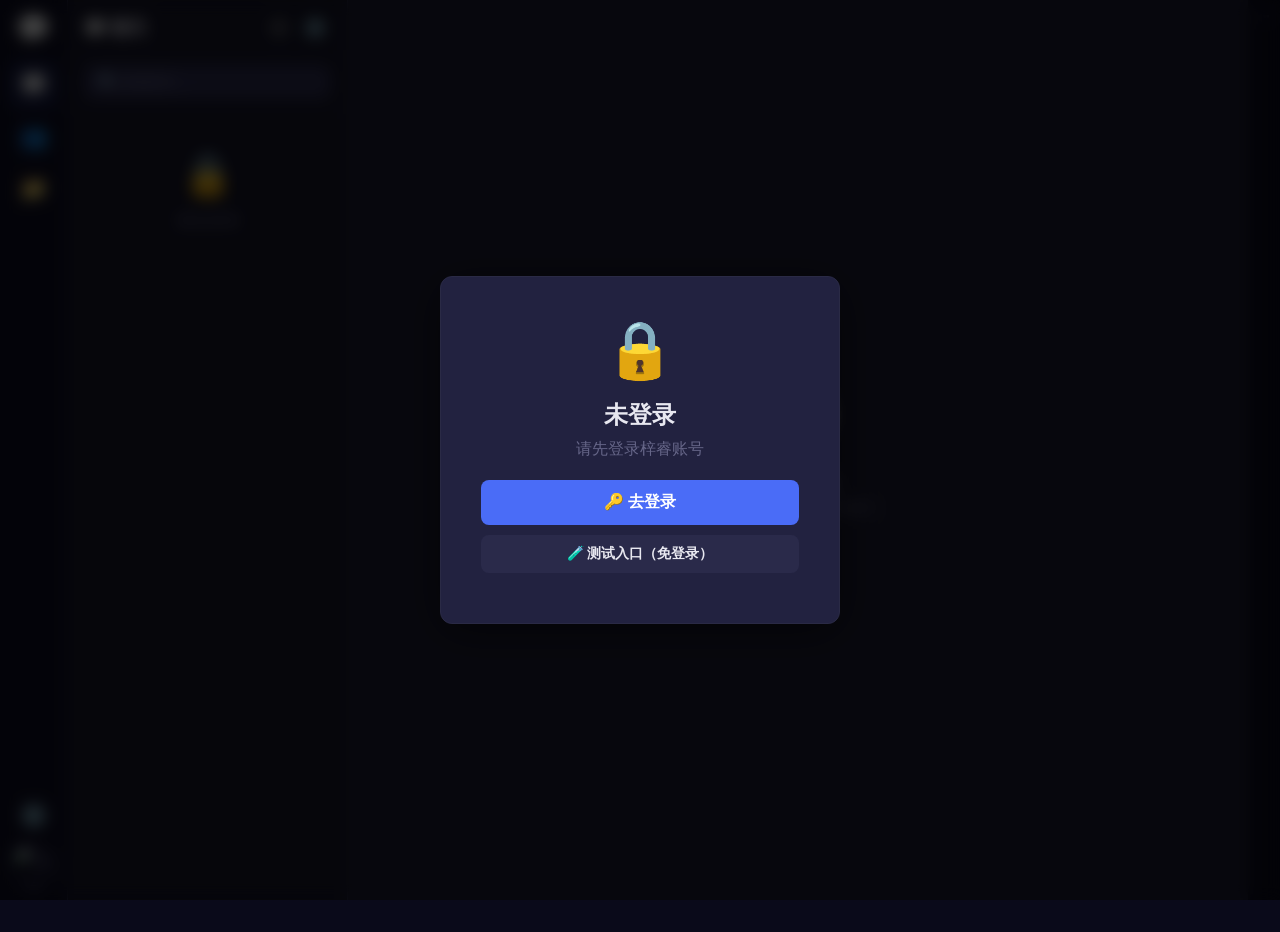
==== index.html @ e54d91cc "Add files via upload" ====
<!DOCTYPE html>
<html lang="zh-CN" id="htmlRoot">
<head>
    <meta charset="UTF-8" />
    <meta name="viewport" content="width=device-width, initial-scale=1.0, maximum-scale=1.0, user-scalable=no" />
    <title>梓睿聊天</title>
    <link rel="stylesheet" href="style.css" />
</head>
<body>

    <!-- ===== 未登录遮罩 ===== -->
    <div id="loginOverlay">
        <div class="login-box">
            <div class="login-icon">🔒</div>
            <h2>未登录</h2>
            <p>请先登录梓睿账号</p>
            <button class="btn-login" onclick="goToLogin()">🔑 去登录</button>
            <button class="btn-login test-btn" onclick="goToTest()">🧪 测试入口（免登录）</button>
        </div>
    </div>

    <!-- ===== Toast ===== -->
    <div class="toast" id="toast"></div>

    <!-- ===== 主应用 ===== -->
    <div class="app" id="app">

        <!-- ===== 功能栏（左侧） ===== -->
        <div class="funcbar" id="funcbar">
            <div class="logo" onclick="location.reload()" title="刷新">💬</div>

            <button class="func-item active" data-tab="chat" title="聊天" onclick="switchTab('chat')">
                💬
                <span class="badge" id="totalBadge" style="display:none;">0</span>
            </button>

            <button class="func-item" data-tab="friends" title="好友" onclick="switchTab('friends')">
                👥
            </button>

            <button class="func-item" data-tab="files" title="文件" onclick="switchTab('files')">
                📁
            </button>

            <div class="func-spacer"></div>

            <button class="func-item" data-tab="settings" title="设置" onclick="switchTab('settings')">
                ⚙️
            </button>

            <button class="func-item avatar" id="avatarBtn" title="个人中心">
                <img id="myAvatar" src="https://zirui6.github.io/touxiang.jpg" alt="头像" />
            </button>
        </div>

        <!-- ===== 侧边栏 ===== -->
        <div class="sidebar" id="sidebar">
            <!-- 聊天列表 -->
            <div id="sidebarChat">
                <div class="sidebar-header">
                    <div class="title">💬 聊天</div>
                    <div class="sidebar-actions">
                        <button class="sidebar-action-btn" onclick="openAddFriend()" title="添加好友">➕</button>
                        <button class="sidebar-action-btn" onclick="openSettings()" title="设置">⚙️</button>
                    </div>
                </div>
                <div class="sidebar-search">
                    <input type="text" id="searchInput" placeholder="🔍 搜索聊天..." />
                </div>
                <div class="chat-list" id="chatList">
                    <div class="loading-placeholder">加载中...</div>
                </div>
            </div>

            <!-- 好友列表 -->
            <div id="sidebarFriends" style="display:none;">
                <div class="sidebar-header">
                    <div class="title">👥 好友</div>
                    <button class="sidebar-action-btn" onclick="openAddFriend()">➕</button>
                </div>
                <div class="sidebar-search">
                    <input type="text" id="friendSearchInput" placeholder="🔍 搜索好友..." />
                </div>
                <div class="chat-list" id="friendList">
                    <div class="empty-state-sidebar">
                        <div class="empty-icon">👥</div>
                        <p>暂无好友</p>
                        <p class="empty-hint">点击 ➕ 添加好友</p>
                    </div>
                </div>
            </div>

            <!-- 设置 -->
            <div id="sidebarSettings" style="display:none;">
                <div class="sidebar-header">
                    <div class="title">⚙️ 设置</div>
                    <button class="sidebar-action-btn" onclick="switchTab('chat')">✕</button>
                </div>
                <div class="settings-content">
                    <div class="settings-group-title">通用</div>
                    
                    <div class="settings-item" onclick="openTest()">
                        <span class="settings-icon">🧪</span>
                        <div class="settings-info">
                            <div class="settings-name">测试入口</div>
                            <div class="settings-desc">免登录测试聊天</div>
                        </div>
                        <span class="settings-arrow">→</span>
                    </div>
                    
                    <div class="settings-item" onclick="openAddFriend()">
                        <span class="settings-icon">➕</span>
                        <div class="settings-info">
                            <div class="settings-name">添加好友</div>
                            <div class="settings-desc">搜索用户ID或用户名</div>
                        </div>
                        <span class="settings-arrow">→</span>
                    </div>

                    <div class="settings-group-title">外观</div>

                    <div class="settings-item" onclick="toggleTheme()">
                        <span class="settings-icon">🌓</span>
                        <div class="settings-info">
                            <div class="settings-name">切换主题</div>
                            <div class="settings-desc" id="themeStatus">深色模式</div>
                        </div>
                        <span class="settings-arrow">→</span>
                    </div>

                    <div class="settings-item" onclick="toggleUIMode()">
                        <span class="settings-icon">📱</span>
                        <div class="settings-info">
                            <div class="settings-name">UI模式</div>
                            <div class="settings-desc" id="uiModeStatus">自动</div>
                        </div>
                        <span class="settings-arrow">→</span>
                    </div>

                    <div class="settings-group-title">数据</div>

                    <div class="settings-item" onclick="clearAllData()">
                        <span class="settings-icon">🗑️</span>
                        <div class="settings-info">
                            <div class="settings-name">清除缓存</div>
                            <div class="settings-desc">清除本地消息缓存</div>
                        </div>
                        <span class="settings-arrow">→</span>
                    </div>

                    <div class="settings-item" onclick="logout()" style="border-bottom:none;">
                        <span class="settings-icon">🚪</span>
                        <div class="settings-info">
                            <div class="settings-name" style="color:#ef4444;">退出登录</div>
                            <div class="settings-desc">退出当前账号</div>
                        </div>
                        <span class="settings-arrow">→</span>
                    </div>

                    <div class="settings-footer">
                        <span>版本 2.0</span>
                        <span id="deviceInfo">🖥️ 桌面端</span>
                    </div>
                </div>
            </div>
        </div>

        <!-- ===== 聊天窗口 ===== -->
        <div class="chat-window" id="chatWindow">
            <!-- 空状态 -->
            <div class="empty-state" id="emptyState">
                <div class="empty-icon">💬</div>
                <h3>选择聊天</h3>
                <p>从左侧选择好友开始聊天</p>
            </div>

            <!-- 聊天头部 -->
            <div class="chat-header" id="chatHeader" style="display:none;">
                        <div class="name" id="chatName">用户</div>
                        <div class="status" id="chatStatus">在线</div>
                    </div>
                </div>
                <div class="chat-header-right">
                    <button class="btn-icon" onclick="showToast('更多功能开发中', 'info')">⋯</button>
                </div>
            </div>

            <!-- 消息列表 -->
            <div class="message-list" id="messageList"></div>

            <!-- 输入区 -->
            <div class="chat-input" id="chatInput" style="display:none;">
                <div class="tools">
                    <button class="tool-btn" onclick="showToast('😊 表情功能开发中', 'info')">😊</button>
                    <button class="tool-btn" id="fileBtn" onclick="document.getElementById('fileInput').click()">📎</button>
                    <button class="tool-btn" id="imageBtn" onclick="document.getElementById('imageInput').click()">🖼️</button>
                    <input type="file" id="fileInput" accept="*/*" style="display:none;" />
                    <input type="file" id="imageInput" accept="image/*" style="display:none;" />
                </div>
                <div class="input-row">
                    <textarea id="messageInput" rows="1" placeholder="输入消息..." maxlength="10000"></textarea>
                    <button class="btn-send" id="sendBtn">发送</button>
                </div>
            </div>
        </div>
    </div>

    <!-- ===== 添加好友弹窗 ===== -->
    <div class="modal-overlay" id="addFriendModal">
        <div class="modal">
            <div class="modal-header">
                <h3>➕ 添加好友</h3>
                <button class="modal-close" onclick="closeAddFriend()">✕</button>
            </div>
            <div class="modal-body">
                <div class="form-group">
                    <label>用户ID 或 用户名</label>
                    <input type="text" id="addFriendInput" placeholder="请输入用户ID或用户名" />
                </div>
                <div class="form-group">
                    <label>验证消息（选填）</label>
                    <input type="text" id="addFriendMsg" placeholder="你好，加个好友吧！" />
                </div>
                <button class="btn-primary" id="addFriendSubmit">🔍 搜索并添加</button>
                <div id="searchResults" style="margin-top:12px;"></div>
            </div>
        </div>
    </div>

    <!-- ===== 二维码弹窗 ===== -->
    <div class="modal-overlay" id="qrModal">
        <div class="modal">
            <div class="modal-header">
                <h3>📱 我的二维码</h3>
                <button class="modal-close" onclick="closeQR()">✕</button>
            </div>
            <div class="modal-body" style="text-align:center;">
                <div id="qrcode" style="display:flex;justify-content:center;padding:10px 0;">
                    <div style="width:180px;height:180px;background:#222240;border-radius:8px;display:flex;align-items:center;justify-content:center;color:#666688;">二维码加载中...</div>
                </div>
                <p style="margin-top:12px;font-size:13px;color:#8a8aaa;">
                    用户ID: <strong id="qrUserId">加载中...</strong>
                </p>
                <button class="btn-primary" id="copyIdBtn" style="margin-top:8px;">📋 复制ID</button>
            </div>
        </div>
    </div>

    <script src="script.js"></script>
</body>
</html>
---- style.css ----
/* ============================================================
   梓睿聊天 · 完整样式
   ============================================================ */

/* ============================================================
   1. CSS 变量
   ============================================================ */
:root {
    --bg-body: #0a0a1a;
    --bg-sidebar: #141425;
    --bg-funcbar: #0d0d20;
    --bg-chat: #1a1a2e;
    --bg-card: #222240;
    --bg-hover: #2a2a4a;
    --bg-input: #2a2a4a;
    --bg-bubble-sent: #4a6cf7;
    --bg-bubble-received: #2a2a4a;
    --text-primary: #e8e8f0;
    --text-secondary: #a0a0c0;
    --text-muted: #666688;
    --border-color: #2a2a45;
    --accent: #4a6cf7;
    --accent-light: rgba(74, 108, 247, 0.15);
    --success: #22c55e;
    --danger: #ef4444;
    --warning: #f59e0b;
    --radius: 12px;
    --radius-sm: 8px;
    --shadow: 0 4px 24px rgba(0, 0, 0, 0.3);
    --shadow-lg: 0 8px 48px rgba(0, 0, 0, 0.5);
    --transition: 0.3s ease;
    --font: -apple-system, "PingFang SC", "Microsoft YaHei", "Helvetica Neue", Arial, sans-serif;
    --funcbar-width: 68px;
    --sidebar-width: 280px;
    --header-height: 56px;
    --input-height: 56px;
}

/* ============================================================
   2. 浅色主题
   ============================================================ */
[data-theme="light"] {
    --bg-body: #e8ecf1;
    --bg-sidebar: #ffffff;
    --bg-funcbar: #f0f2f5;
    --bg-chat: #f5f6fa;
    --bg-card: #ffffff;
    --bg-hover: #f0f2f5;
    --bg-input: #f0f2f5;
    --bg-bubble-sent: #4a6cf7;
    --bg-bubble-received: #ffffff;
    --text-primary: #1a1a2e;
    --text-secondary: #4a4a6a;
    --text-muted: #8a8aaa;
    --border-color: #e0e0e8;
    --shadow: 0 4px 24px rgba(0, 0, 0, 0.06);
    --shadow-lg: 0 8px 48px rgba(0, 0, 0, 0.1);
}

/* ============================================================
   3. 基础样式
   ============================================================ */
* {
    margin: 0;
    padding: 0;
    box-sizing: border-box;
}

html, body {
    height: 100%;
    overflow: hidden;
}

body {
    font-family: var(--font);
    background: var(--bg-body);
    color: var(--text-primary);
    transition: background var(--transition), color var(--transition);
    user-select: none;
    -webkit-user-select: none;
    -webkit-touch-callout: none;
}

/* ============================================================
   4. 应用布局
   ============================================================ */
.app {
    display: flex;
    height: 100vh;
    width: 100vw;
    background: var(--bg-body);
    transition: background var(--transition);
    overflow: hidden;
}

/* ============================================================
   5. 功能栏
   ============================================================ */
.funcbar {
    width: var(--funcbar-width);
    min-width: var(--funcbar-width);
    background: var(--bg-funcbar);
    border-right: 1px solid var(--border-color);
    display: flex;
    flex-direction: column;
    align-items: center;
    padding: 12px 0;
    gap: 4px;
    transition: background var(--transition), border-color var(--transition);
    z-index: 10;
}

.funcbar .logo {
    font-size: 28px;
    margin-bottom: 12px;
    cursor: pointer;
    transition: transform var(--transition);
    background: none;
    border: none;
}

.funcbar .logo:hover {
    transform: scale(1.1);
}

.funcbar .func-item {
    width: 48px;
    height: 48px;
    display: flex;
    align-items: center;
    justify-content: center;
    border-radius: var(--radius);
    cursor: pointer;
    transition: all var(--transition);
    color: var(--text-muted);
    font-size: 22px;
    position: relative;
    border: none;
    background: none;
}

.funcbar .func-item:hover {
    background: var(--bg-hover);
    color: var(--text-primary);
}

.funcbar .func-item.active {
    background: var(--accent-light);
    color: var(--accent);
}

.funcbar .func-item .badge {
    position: absolute;
    top: 2px;
    right: 2px;
    background: var(--danger);
    color: #fff;
    font-size: 10px;
    font-weight: 700;
    padding: 1px 6px;
    border-radius: 10px;
    min-width: 18px;
    text-align: center;
}

.funcbar .func-spacer {
    flex: 1;
}

.funcbar .func-item.avatar {
    width: 44px;
    height: 44px;
    padding: 0;
    border-radius: 50%;
    overflow: hidden;
    border: 2px solid var(--border-color);
}

.funcbar .func-item.avatar img {
    width: 100%;
    height: 100%;
    object-fit: cover;
}

.funcbar .func-item.avatar:hover {
    border-color: var(--accent);
}

/* ============================================================
   6. 侧边栏
   ============================================================ */
.sidebar {
    width: var(--sidebar-width);
    min-width: var(--sidebar-width);
    background: var(--bg-sidebar);
    border-right: 1px solid var(--border-color);
    display: flex;
    flex-direction: column;
    height: 100vh;
    transition: background var(--transition), border-color var(--transition), transform 0.3s ease;
    overflow: hidden;
    position: relative;
    z-index: 5;
}

.sidebar-header {
    display: flex;
    justify-content: space-between;
    align-items: center;
    padding: 12px 16px;
    border-bottom: 1px solid var(--border-color);
    min-height: var(--header-height);
    flex-shrink: 0;
}

.sidebar-header .title {
    font-size: 18px;
    font-weight: 700;
    color: var(--text-primary);
}

.sidebar-actions {
    display: flex;
    gap: 4px;
}

.sidebar-action-btn {
    width: 32px;
    height: 32px;
    border: none;
    background: transparent;
    color: var(--text-muted);
    font-size: 18px;
    border-radius: 6px;
    cursor: pointer;
    transition: all 0.3s;
    display: flex;
    align-items: center;
    justify-content: center;
}

.sidebar-action-btn:hover {
    background: var(--bg-hover);
    color: var(--text-primary);
}

.sidebar-search {
    display: flex;
    align-items: center;
    gap: 8px;
    padding: 8px 16px;
    border-bottom: 1px solid var(--border-color);
    flex-shrink: 0;
}

.sidebar-search input {
    flex: 1;
    padding: 8px 14px;
    background: var(--bg-input);
    border: 1px solid var(--border-color);
    border-radius: var(--radius-sm);
    color: var(--text-primary);
    font-size: 14px;
    outline: none;
    transition: all var(--transition);
}

.sidebar-search input:focus {
    border-color: var(--accent);
    box-shadow: 0 0 0 3px var(--accent-light);
}

.sidebar-search input::placeholder {
    color: var(--text-muted);
}

/* ============================================================
   7. 聊天列表
   ============================================================ */
.chat-list {
    flex: 1;
    overflow-y: auto;
    padding: 4px 0;
}

.loading-placeholder {
    text-align: center;
    padding: 40px 0;
    color: var(--text-muted);
}

.chat-item {
    display: flex;
    align-items: center;
    gap: 12px;
    padding: 10px 16px;
    cursor: pointer;
    transition: all var(--transition);
    border-left: 3px solid transparent;
}

.chat-item:hover {
    background: var(--bg-hover);
}

.chat-item.active {
    background: var(--accent-light);
    border-left-color: var(--accent);
}

/* 头像 - 统一圆形 */
.chat-item .avatar {
    width: 40px;
    height: 40px;
    border-radius: 50%;
    object-fit: cover;
    flex-shrink: 0;
    background: var(--bg-input);
}

.chat-item .avatar.default {
    display: none;
    align-items: center;
    justify-content: center;
    font-size: 18px;
    color: var(--text-muted);
    background: var(--bg-input);
    border-radius: 50%;
    width: 40px;
    height: 40px;
}

.chat-item .info {
    flex: 1;
    min-width: 0;
}

.chat-item .info .name {
    font-size: 14px;
    font-weight: 500;
    color: var(--text-primary);
}

.chat-item .info .last-msg {
    font-size: 12px;
    color: var(--text-muted);
    white-space: nowrap;
    overflow: hidden;
    text-overflow: ellipsis;
}

.chat-item .meta {
    display: flex;
    flex-direction: column;
    align-items: flex-end;
    gap: 4px;
    flex-shrink: 0;
}

.chat-item .meta .time {
    font-size: 11px;
    color: var(--text-muted);
}

.chat-item .meta .unread {
    font-size: 11px;
    font-weight: 700;
    background: var(--accent);
    color: #fff;
    padding: 1px 8px;
    border-radius: 10px;
    min-width: 18px;
    text-align: center;
}

/* ============================================================
   8. 聊天窗口
   ============================================================ */
.chat-window {
    flex: 1;
    display: flex;
    flex-direction: column;
    background: var(--bg-chat);
    height: 100vh;
    overflow: hidden;
    transition: background var(--transition);
}

/* ============================================================
   9. 空状态
   ============================================================ */
.empty-state {
    flex: 1;
    display: flex;
    flex-direction: column;
    align-items: center;
    justify-content: center;
    color: var(--text-muted);
}

.empty-state .empty-icon {
    font-size: 64px;
    margin-bottom: 16px;
}

.empty-state h3 {
    font-size: 20px;
    color: var(--text-secondary);
}

.empty-state p {
    font-size: 14px;
}

/* ============================================================
   10. 聊天头部
   ============================================================ */
.chat-header {
    display: flex;
    justify-content: space-between;
    align-items: center;
    padding: 10px 20px;
    border-bottom: 1px solid var(--border-color);
    background: var(--bg-card);
    min-height: var(--header-height);
    flex-shrink: 0;
    transition: background var(--transition), border-color var(--transition);
}

.chat-header-left {
    display: flex;
    align-items: center;
    gap: 12px;
}

.btn-back {
    display: none;
    font-size: 28px;
    background: none;
    border: none;
    color: var(--text-primary);
    cursor: pointer;
    padding: 0 4px;
    line-height: 1;
}

/* 聊天头部头像 - 圆形 */
.chat-header .user {
    display: flex;
    align-items: center;
    gap: 12px;
}

.chat-header .user img {
    width: 36px;
    height: 36px;
    border-radius: 50%;
    object-fit: cover;
}

.chat-header .user .name {
    font-size: 15px;
    font-weight: 600;
    color: var(--text-primary);
}

.chat-header .user .status {
    font-size: 12px;
    color: var(--success);
}

.chat-header-right {
    display: flex;
    gap: 4px;
}

.btn-icon {
    width: 32px;
    height: 32px;
    border: none;
    background: transparent;
    color: var(--text-muted);
    font-size: 18px;
    border-radius: 50%;
    cursor: pointer;
    transition: all 0.3s;
    display: flex;
    align-items: center;
    justify-content: center;
}

.btn-icon:hover {
    background: var(--bg-hover);
    color: var(--text-primary);
}

/* ============================================================
   11. 消息列表
   ============================================================ */
.message-list {
    flex: 1;
    overflow-y: auto;
    padding: 16px 20px;
    display: flex;
    flex-direction: column;
    gap: 4px;
}

/* 消息 - 头像圆形 */
.message {
    display: flex;
    gap: 10px;
    max-width: 80%;
    animation: msgIn 0.3s ease;
}

@keyframes msgIn {
    from { opacity: 0; transform: translateY(10px); }
    to { opacity: 1; transform: translateY(0); }
}

.message.sent {
    align-self: flex-end;
    flex-direction: row-reverse;
}

.message.received {
    align-self: flex-start;
}

/* 消息头像 - 圆形 */
.message .msg-avatar {
    width: 32px;
    height: 32px;
    border-radius: 50%;
    object-fit: cover;
    flex-shrink: 0;
    margin-top: 4px;
}

.message .msg-bubble {
    padding: 10px 14px;
    border-radius: var(--radius);
    max-width: 100%;
    word-wrap: break-word;
    line-height: 1.6;
    font-size: 14px;
}

.message.sent .msg-bubble {
    background: var(--bg-bubble-sent);
    color: #fff;
    border-bottom-right-radius: 4px;
}

.message.received .msg-bubble {
    background: var(--bg-bubble-received);
    color: var(--text-primary);
    border-bottom-left-radius: 4px;
    box-shadow: var(--shadow);
}

.message .msg-time {
    font-size: 11px;
    color: var(--text-muted);
    margin-top: 2px;
    padding: 0 4px;
}

.message.sent .msg-time {
    text-align: right;
}

/* ============================================================
   12. 系统公告文章样式
   ============================================================ */
.article-message {
    max-width: 85% !important;
    width: 100%;
}

.system-avatar {
    width: 36px;
    height: 36px;
    border-radius: 50%;
    background: #4a6cf7;
    color: #fff;
    display: flex;
    align-items: center;
    justify-content: center;
    font-size: 16px;
    flex-shrink: 0;
}

.article-bubble {
    background: var(--bg-card) !important;
    border: 1px solid var(--border-color);
    border-radius: var(--radius) !important;
    padding: 16px !important;
    max-width: 420px;
    min-width: 200px;
    box-shadow: var(--shadow) !important;
}

.article-publisher {
    font-size: 12px;
    color: var(--text-muted);
    margin-bottom: 6px;
    font-weight: 500;
}

.article-publisher::before {
    content: '📢 ';
}

.article-title {
    font-size: 17px;
    font-weight: 700;
    color: var(--text-primary);
    line-height: 1.5;
    margin-bottom: 6px;
}

.article-subtitle {
    font-size: 14px;
    color: var(--text-secondary);
    line-height: 1.6;
    margin-bottom: 10px;
}

.article-image {
    border-radius: 8px;
    overflow: hidden;
    margin: 8px 0 10px;
    cursor: pointer;
    background: var(--bg-input);
}

.article-image img {
    width: 100%;
    height: auto;
    max-height: 300px;
    object-fit: cover;
    display: block;
}

.article-time {
    font-size: 12px;
    color: var(--text-muted);
    margin-top: 4px;
}

[data-theme="dark"] .article-bubble {
    background: #1a1a2e !important;
    border-color: #2a2a45;
}

[data-theme="light"] .article-bubble {
    background: #ffffff !important;
    border-color: #e0e0e8;
}

/* ============================================================
   13. 输入区
   ============================================================ */
.chat-input {
    border-top: 1px solid var(--border-color);
    background: var(--bg-card);
    padding: 8px 16px;
    flex-shrink: 0;
    transition: background var(--transition), border-color var(--transition);
}

.chat-input .tools {
    display: flex;
    gap: 4px;
    margin-bottom: 6px;
}

.tool-btn {
    width: 32px;
    height: 32px;
    border: none;
    background: transparent;
    color: var(--text-muted);
    font-size: 18px;
    border-radius: 50%;
    cursor: pointer;
    transition: all 0.3s;
    display: flex;
    align-items: center;
    justify-content: center;
}

.tool-btn:hover {
    background: var(--bg-hover);
    color: var(--text-primary);
}

.chat-input .input-row {
    display: flex;
    gap: 10px;
    align-items: flex-end;
}

.chat-input .input-row textarea {
    flex: 1;
    padding: 10px 14px;
    background: var(--bg-input);
    border: 1px solid var(--border-color);
    border-radius: var(--radius-sm);
    color: var(--text-primary);
    font-size: 14px;
    font-family: var(--font);
    resize: none;
    outline: none;
    max-height: 120px;
    min-height: 42px;
    transition: all var(--transition);
    line-height: 1.5;
}

.chat-input .input-row textarea:focus {
    border-color: var(--accent);
    box-shadow: 0 0 0 3px var(--accent-light);
}

.chat-input .input-row textarea::placeholder {
    color: var(--text-muted);
}

.chat-input .input-row .btn-send {
    padding: 8px 24px;
    background: var(--accent);
    color: #fff;
    border: none;
    border-radius: var(--radius-sm);
    font-size: 14px;
    font-weight: 600;
    cursor: pointer;
    transition: all var(--transition);
    height: 42px;
    white-space: nowrap;
}

.chat-input .input-row .btn-send:hover {
    opacity: 0.85;
}

.chat-input .input-row .btn-send:disabled {
    opacity: 0.5;
    cursor: not-allowed;
}

/* ============================================================
   14. 未登录遮罩
   ============================================================ */
#loginOverlay {
    display: none;
    position: fixed;
    inset: 0;
    background: rgba(0, 0, 0, 0.7);
    backdrop-filter: blur(8px);
    z-index: 9999;
    align-items: center;
    justify-content: center;
}

#loginOverlay.show {
    display: flex;
}

.login-box {
    background: var(--bg-card);
    border-radius: var(--radius);
    padding: 40px;
    max-width: 400px;
    width: 90%;
    text-align: center;
    border: 1px solid var(--border-color);
    box-shadow: var(--shadow-lg);
}

.login-icon {
    font-size: 56px;
    margin-bottom: 16px;
}

.login-box h2 {
    font-size: 24px;
    color: var(--text-primary);
    margin-bottom: 8px;
}

.login-box p {
    color: var(--text-muted);
    margin-bottom: 20px;
}

.btn-login {
    padding: 12px 36px;
    background: var(--accent);
    color: #fff;
    border: none;
    border-radius: 8px;
    font-size: 16px;
    font-weight: 600;
    cursor: pointer;
    transition: all var(--transition);
    width: 100%;
    margin-bottom: 10px;
}

.btn-login:hover {
    opacity: 0.85;
    transform: scale(1.02);
}

.btn-login.test-btn {
    background: var(--bg-hover);
    color: var(--text-primary);
    font-size: 14px;
    padding: 10px 24px;
}

.btn-login.test-btn:hover {
    background: var(--border-color);
}

/* ============================================================
   15. 弹窗
   ============================================================ */
.modal-overlay {
    display: none;
    position: fixed;
    inset: 0;
    background: rgba(0, 0, 0, 0.5);
    backdrop-filter: blur(4px);
    z-index: 1000;
    align-items: center;
    justify-content: center;
}

.modal-overlay.show {
    display: flex;
}

.modal {
    background: var(--bg-card);
    border-radius: var(--radius);
    padding: 24px 28px;
    max-width: 420px;
    width: 90%;
    max-height: 90vh;
    overflow-y: auto;
    border: 1px solid var(--border-color);
    box-shadow: var(--shadow-lg);
    animation: modalIn 0.3s ease;
}

@keyframes modalIn {
    from { opacity: 0; transform: scale(0.95) translateY(20px); }
    to { opacity: 1; transform: scale(1) translateY(0); }
}

.modal-header {
    display: flex;
    justify-content: space-between;
    align-items: center;
    margin-bottom: 16px;
}

.modal-header h3 {
    font-size: 18px;
    color: var(--text-primary);
}

.modal-close {
    background: none;
    border: none;
    color: var(--text-muted);
    font-size: 20px;
    cursor: pointer;
    transition: all var(--transition);
}

.modal-close:hover {
    color: var(--text-primary);
    transform: rotate(90deg);
}

.modal-body .form-group {
    margin-bottom: 12px;
}

.modal-body .form-group label {
    display: block;
    font-size: 13px;
    font-weight: 500;
    color: var(--text-secondary);
    margin-bottom: 4px;
}

.modal-body .form-group input {
    width: 100%;
    padding: 10px 14px;
    background: var(--bg-input);
    border: 1px solid var(--border-color);
    border-radius: var(--radius-sm);
    color: var(--text-primary);
    font-size: 14px;
    outline: none;
    transition: all var(--transition);
}

.modal-body .form-group input:focus {
    border-color: var(--accent);
    box-shadow: 0 0 0 3px var(--accent-light);
}

.modal-body .btn-primary {
    width: 100%;
    padding: 10px;
    background: var(--accent);
    color: #fff;
    border: none;
    border-radius: var(--radius-sm);
    font-size: 14px;
    font-weight: 600;
    cursor: pointer;
    transition: all var(--transition);
}

.modal-body .btn-primary:hover {
    opacity: 0.85;
}

/* ============================================================
   16. Toast
   ============================================================ */
.toast {
    position: fixed;
    bottom: 80px;
    left: 50%;
    transform: translateX(-50%) translateY(100px);
    background: var(--bg-card);
    color: var(--text-primary);
    padding: 10px 24px;
    border-radius: 8px;
    border: 1px solid var(--border-color);
    box-shadow: var(--shadow-lg);
    font-size: 14px;
    z-index: 9999;
    max-width: 90%;
    text-align: center;
    opacity: 0;
    transition: all 0.4s ease;
}

.toast.show {
    opacity: 1;
    transform: translateX(-50%) translateY(0);
}

.toast.success {
    border-left: 4px solid var(--success);
}

.toast.error {
    border-left: 4px solid var(--danger);
}

/* ============================================================
   17. 设置页面
   ============================================================ */
#sidebarChat, #sidebarFriends, #sidebarSettings {
    display: flex;
    flex-direction: column;
    height: 100%;
    overflow: hidden;
}

.settings-content {
    padding: 8px 0;
    overflow-y: auto;
    flex: 1;
}

.settings-group-title {
    padding: 12px 16px 6px;
    font-size: 12px;
    font-weight: 600;
    color: var(--text-muted);
    text-transform: uppercase;
    letter-spacing: 0.5px;
}

.settings-item {
    display: flex;
    align-items: center;
    gap: 14px;
    padding: 12px 16px;
    cursor: pointer;
    transition: all 0.3s;
    border-bottom: 1px solid var(--border-color);
}

.settings-item:hover {
    background: var(--bg-hover);
}

.settings-icon {
    font-size: 20px;
    width: 32px;
    text-align: center;
    flex-shrink: 0;
}

.settings-info {
    flex: 1;
    min-width: 0;
}

.settings-name {
    font-size: 14px;
    font-weight: 500;
    color: var(--text-primary);
}

.settings-desc {
    font-size: 12px;
    color: var(--text-muted);
}

.settings-arrow {
    color: var(--text-muted);
    font-size: 16px;
}

.settings-footer {
    padding: 16px;
    text-align: center;
    border-top: 1px solid var(--border-color);
    margin-top: 8px;
    display: flex;
    justify-content: space-between;
    font-size: 12px;
    color: var(--text-muted);
}

.empty-state-sidebar {
    text-align: center;
    padding: 40px 0;
    color: var(--text-muted);
}

.empty-state-sidebar .empty-icon {
    font-size: 40px;
    margin-bottom: 12px;
}

.empty-state-sidebar .empty-hint {
    font-size: 12px;
    margin-top: 4px;
}

/* ============================================================
   18. 滚动条
   ============================================================ */
::-webkit-scrollbar {
    width: 4px;
}

::-webkit-scrollbar-track {
    background: transparent;
}

::-webkit-scrollbar-thumb {
    background: var(--border-color);
    border-radius: 2px;
}

::-webkit-scrollbar-thumb:hover {
    background: var(--text-muted);
}

/* ============================================================
   19. 桌面端默认 UI（横屏）
   ============================================================ */
/* 桌面端 - 正常显示所有元素 */
@media (min-width: 769px) {
    .funcbar {
        display: flex;
    }
    
    .sidebar {
        position: relative;
        transform: none !important;
        left: auto !important;
        box-shadow: none;
    }
    
    .btn-back {
        display: none !important;
    }
    
    .chat-window {
        width: auto;
        flex: 1;
    }
}

/* ============================================================
   20. 移动端适配 - 手机（微信风格）
   ============================================================ */
@media (max-width: 768px) {
    :root {
        --funcbar-width: 52px;
        --sidebar-width: 280px;
        --header-height: 48px;
    }

    .funcbar .func-item {
        width: 40px;
        height: 40px;
        font-size: 18px;
    }

    .funcbar .func-item.avatar {
        width: 36px;
        height: 36px;
    }

    /* 手机端侧边栏 - 浮层 */
    .sidebar {
        position: fixed;
        top: 0;
        left: var(--funcbar-width);
        bottom: 0;
        z-index: 5;
        transform: translateX(0);
        transition: transform 0.3s ease;
        box-shadow: 2px 0 20px rgba(0,0,0,0.3);
        width: 280px;
        min-width: 280px;
    }

    .sidebar.hidden {
        transform: translateX(-100%);
    }

    .chat-window {
        width: 100%;
    }

    .chat-header {
        padding: 8px 12px;
    }

    .btn-back {
        display: block !important;
    }

    .message {
        max-width: 90%;
    }

    .message-list {
        padding: 12px 14px;
    }

    .chat-input {
        padding: 6px 12px;
    }

    .chat-input .input-row textarea {
        font-size: 15px;
        padding: 8px 12px;
        min-height: 36px;
    }

    .chat-input .input-row .btn-send {
        padding: 6px 16px;
        height: 36px;
        font-size: 13px;
    }

    .login-box {
        padding: 30px 24px;
    }

    .login-box h2 {
        font-size: 20px;
    }

    .modal {
        padding: 20px;
    }

    .article-message {
        max-width: 95% !important;
    }
    .article-bubble {
        max-width: 100%;
        min-width: 0;
        padding: 12px !important;
    }
    .article-title {
        font-size: 15px;
    }
    .article-subtitle {
        font-size: 13px;
    }
    .article-image img {
        max-height: 200px;
    }

    /* 手机端 - 聊天列表头像缩小 */
    .chat-item .avatar {
        width: 36px;
        height: 36px;
    }
    
    .chat-item .avatar.default {
        width: 36px;
        height: 36px;
        font-size: 16px;
    }
    
    .chat-header .user img {
        width: 32px;
        height: 32px;
    }
    
    .message .msg-avatar {
        width: 28px;
        height: 28px;
    }
    
    .system-avatar {
        width: 28px;
        height: 28px;
        font-size: 14px;
    }
}

/* ============================================================
   21. 小屏手机
   ============================================================ */
@media (max-width: 480px) {
    :root {
        --funcbar-width: 44px;
        --sidebar-width: 280px;
    }

    .funcbar .func-item {
        width: 36px;
        height: 36px;
        font-size: 16px;
    }

    .funcbar .func-item.avatar {
        width: 32px;
        height: 32px;
    }

    .sidebar {
        left: var(--funcbar-width);
        width: 280px;
        min-width: 280px;
    }

    .chat-item {
        padding: 8px 12px;
    }

    .chat-item .avatar {
        width: 32px;
        height: 32px;
    }
    
    .chat-item .avatar.default {
        width: 32px;
        height: 32px;
        font-size: 14px;
    }

    .chat-header .user img {
        width: 28px;
        height: 28px;
    }

    .chat-header .user .name {
        font-size: 14px;
    }

    .message {
        max-width: 95%;
    }

    .message .msg-avatar {
        width: 24px;
        height: 24px;
    }
    
    .message .msg-bubble {
        font-size: 13px;
        padding: 8px 12px;
    }

    .article-title {
        font-size: 14px;
    }
    .article-subtitle {
        font-size: 12px;
    }
    .article-bubble {
        padding: 10px !important;
    }
    
    .system-avatar {
        width: 24px;
        height: 24px;
        font-size: 12px;
    }
}

/* ============================================================
   22. 移动端微信风格（手机和平板自动启用）
   ============================================================ */
@media (max-width: 1024px) {
    /* 自动应用微信风格 */
    .app:not(.wechat-style) {
        /* 默认移动端样式 */
    }
    
    .app.wechat-style .chat-header {
        background: #ededed;
        border-bottom: 1px solid #d9d9d9;
    }

    .app.wechat-style .chat-header .name {
        color: #1a1a1a;
    }

    .app.wechat-style .chat-input {
        background: #f7f7f7;
        border-top: 1px solid #d9d9d9;
    }

    .app.wechat-style .chat-input textarea {
        background: #ffffff;
        border: 1px solid #d9d9d9;
        border-radius: 6px;
    }

    .app.wechat-style .message.sent .msg-bubble {
        background: #95ec69;
        color: #1a1a1a;
    }

    .app.wechat-style .message.received .msg-bubble {
        background: #ffffff;
        color: #1a1a1a;
    }

    .app.wechat-style .funcbar {
        background: #2e3238;
    }

    .app.wechat-style .funcbar .func-item.active {
        background: rgba(255,255,255,0.1);
        color: #95ec69;
    }

    .app.wechat-style .sidebar {
        background: #ededed;
    }

    .app.wechat-style .sidebar-header .title {
        color: #1a1a1a;
    }

    .app.wechat-style .chat-item .info .name {
        color: #1a1a1a;
    }

    .app.wechat-style .chat-item.active {
        background: rgba(74, 108, 247, 0.1);
    }
    
    /* 微信风格 - 浅色主题 */
    [data-theme="light"].app.wechat-style .chat-header {
        background: #e8e8e8;
    }

    [data-theme="light"].app.wechat-style .sidebar {
        background: #f5f5f5;
    }

    [data-theme="light"].app.wechat-style .chat-input {
        background: #f0f0f0;
    }
}

/* ============================================================
   23. 桌面端（>1024px）保持默认横屏UI
   ============================================================ */
@media (min-width: 1025px) {
    /* 桌面端保持默认样式，不应用微信风格 */
    .app.wechat-style {
        /* 如果用户手动开启微信风格，才应用 */
    }
    
    .app.wechat-style .chat-header {
        background: #f5f5f5;
    }
    
    .app.wechat-style .sidebar {
        background: #f0f0f0;
    }
    
    .app.wechat-style .funcbar {
        background: #2e3238;
    }
}

/* ============================================================
   24. 浅色主题额外适配
   ============================================================ */
[data-theme="light"] .chat-container {
    background: #f5f6fa;
}

[data-theme="light"] .messages-container {
    background: #f5f6fa;
}

[data-theme="light"] .message.received .msg-bubble {
    background: #ffffff;
    color: #1a1a2e;
    box-shadow: 0 1px 4px rgba(0,0,0,0.06);
}

[data-theme="light"] .chat-login-box {
    background: #ffffff;
    border: 1px solid #e0e0e8;
}

[data-theme="light"] .chat-login-box h2 {
    color: #1a1a2e;
}

[data-theme="light"] .chat-login-box p {
    color: #6b7f96;
}

[data-theme="light"] .settings-item {
    border-bottom-color: #e0e0e8;
}

[data-theme="light"] .settings-item:hover {
    background: #f0f2f5;
}

[data-theme="light"] .settings-name {
    color: #1a1a2e;
}

[data-theme="light"] .settings-footer {
    border-top-color: #e0e0e8;
}

[data-theme="light"] .sidebar-search input {
    background: #f0f2f5;
}

[data-theme="light"] .chat-item:hover {
    background: #f0f2f5;
}

[data-theme="light"] .chat-input .input-row textarea {
    background: #f0f2f5;
}

[data-theme="light"] .modal-body .form-group input {
    background: #f0f2f5;
}

/* ============================================================
   25. 工具类
   ============================================================ */
.hidden {
    display: none !important;
}

.text-center {
    text-align: center;
}

.text-muted {
    color: var(--text-muted);
}

/* 头像状态圆点 */
.avatar-wrapper {
    position: relative;
    flex-shrink: 0;
}

.status-dot-online,
.status-dot-offline {
    position: absolute;
    bottom: 0;
    right: 0;
    width: 12px;
    height: 12px;
    border-radius: 50%;
    border: 2px solid var(--bg-sidebar);
}

.status-dot-online {
    background: #22c55e;
}

.status-dot-offline {
    background: #666688;
}

/* 未读红点徽章 */
.unread-badge {
    display: inline-flex;
    align-items: center;
    justify-content: center;
    min-width: 18px;
    height: 18px;
    padding: 0 6px;
    background: #ef4444;
    color: #fff;
    font-size: 11px;
    font-weight: 700;
    border-radius: 10px;
    text-align: center;
    line-height: 1;
}

/* 侧边栏未读总数徽章 */
#totalBadge {
    position: absolute;
    top: -4px;
    right: -4px;
    min-width: 18px;
    height: 18px;
    padding: 0 6px;
    background: #ef4444;
    color: #fff;
    font-size: 10px;
    font-weight: 700;
    border-radius: 10px;
    display: none;
    align-items: center;
    justify-content: center;
    line-height: 1;
}

/* ============================================================
   头像状态圆点
   ============================================================ */
.avatar-wrapper {
    position: relative;
    flex-shrink: 0;
}

.status-dot-online,
.status-dot-offline {
    position: absolute;
    bottom: 0;
    right: 0;
    width: 12px;
    height: 12px;
    border-radius: 50%;
    border: 2px solid var(--bg-sidebar);
}

.status-dot-online {
    background: #22c55e;
}

.status-dot-offline {
    background: #666688;
}

/* ============================================================
   未读红点徽章
   ============================================================ */
.unread-badge {
    display: inline-flex;
    align-items: center;
    justify-content: center;
    min-width: 18px;
    height: 18px;
    padding: 0 6px;
    background: #ef4444;
    color: #fff;
    font-size: 11px;
    font-weight: 700;
    border-radius: 10px;
    text-align: center;
    line-height: 1;
}

#totalBadge {
    position: absolute;
    top: -4px;
    right: -4px;
    min-width: 18px;
    height: 18px;
    padding: 0 6px;
    background: #ef4444;
    color: #fff;
    font-size: 10px;
    font-weight: 700;
    border-radius: 10px;
    display: none;
    align-items: center;
    justify-content: center;
    line-height: 1;
}
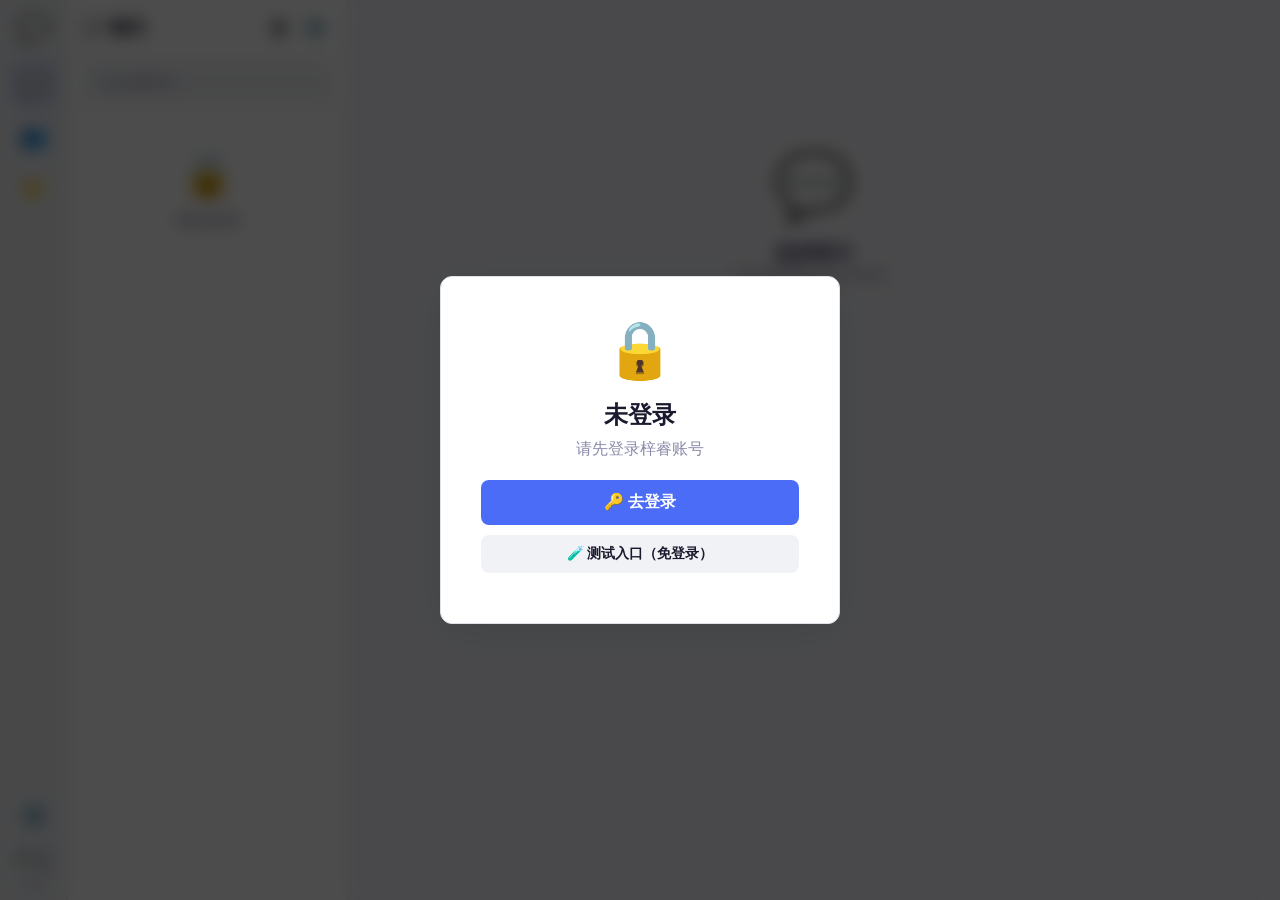
==== commit 872c6b44: "Add files via upload" ====
--- a/index.html
+++ b/index.html
@@ -165,45 +165,47 @@
             </div>
         </div>
 
-        <!-- ===== 聊天窗口 ===== -->
-        <div class="chat-window" id="chatWindow">
-            <!-- 空状态 -->
-            <div class="empty-state" id="emptyState">
-                <div class="empty-icon">💬</div>
-                <h3>选择聊天</h3>
-                <p>从左侧选择好友开始聊天</p>
-            </div>
-
-            <!-- 聊天头部 -->
-            <div class="chat-header" id="chatHeader" style="display:none;">
-                        <div class="name" id="chatName">用户</div>
-                        <div class="status" id="chatStatus">在线</div>
-                    </div>
-                </div>
-                <div class="chat-header-right">
-                    <button class="btn-icon" onclick="showToast('更多功能开发中', 'info')">⋯</button>
-                </div>
-            </div>
-
-            <!-- 消息列表 -->
-            <div class="message-list" id="messageList"></div>
-
-            <!-- 输入区 -->
-            <div class="chat-input" id="chatInput" style="display:none;">
-                <div class="tools">
-                    <button class="tool-btn" onclick="showToast('😊 表情功能开发中', 'info')">😊</button>
-                    <button class="tool-btn" id="fileBtn" onclick="document.getElementById('fileInput').click()">📎</button>
-                    <button class="tool-btn" id="imageBtn" onclick="document.getElementById('imageInput').click()">🖼️</button>
-                    <input type="file" id="fileInput" accept="*/*" style="display:none;" />
-                    <input type="file" id="imageInput" accept="image/*" style="display:none;" />
-                </div>
-                <div class="input-row">
-                    <textarea id="messageInput" rows="1" placeholder="输入消息..." maxlength="10000"></textarea>
-                    <button class="btn-send" id="sendBtn">发送</button>
-                </div>
-            </div>
-        </div>
-    </div>
+<!-- ===== 聊天窗口 ===== -->
+<div class="chat-window" id="chatWindow">
+    <!-- 空状态 -->
+    <div class="empty-state" id="emptyState">
+        <div class="empty-icon">💬</div>
+        <h3>选择聊天</h3>
+        <p>从左侧选择好友开始聊天</p>
+    </div>
+
+    <!-- 聊天头部 -->
+    <div class="chat-header" id="chatHeader" style="display:none;">
+        <div class="chat-header-left">
+            <button class="btn-back" id="backBtn" onclick="closeChat()" style="display:none;">‹</button>
+            <div>
+                <div class="name" id="chatName">用户</div>
+                <div class="status" id="chatStatus">在线</div>
+            </div>
+        </div>
+        <div class="chat-header-right">
+            <button class="btn-icon" onclick="showToast('更多功能开发中', 'info')">⋯</button>
+        </div>
+    </div>
+
+    <!-- 消息列表 -->
+    <div class="message-list" id="messageList"></div>
+
+    <!-- 输入区 -->
+    <div class="chat-input" id="chatInput" style="display:none;">
+        <div class="tools">
+            <button class="tool-btn" onclick="showToast('😊 表情功能开发中', 'info')">😊</button>
+            <button class="tool-btn" id="fileBtn" onclick="document.getElementById('fileInput').click()">📎</button>
+            <button class="tool-btn" id="imageBtn" onclick="document.getElementById('imageInput').click()">🖼️</button>
+            <input type="file" id="fileInput" accept="*/*" style="display:none;" />
+            <input type="file" id="imageInput" accept="image/*" style="display:none;" />
+        </div>
+        <div class="input-row">
+            <textarea id="messageInput" rows="1" placeholder="输入消息..." maxlength="10000"></textarea>
+            <button class="btn-send" id="sendBtn">发送</button>
+        </div>
+    </div>
+</div>
 
     <!-- ===== 添加好友弹窗 ===== -->
     <div class="modal-overlay" id="addFriendModal">
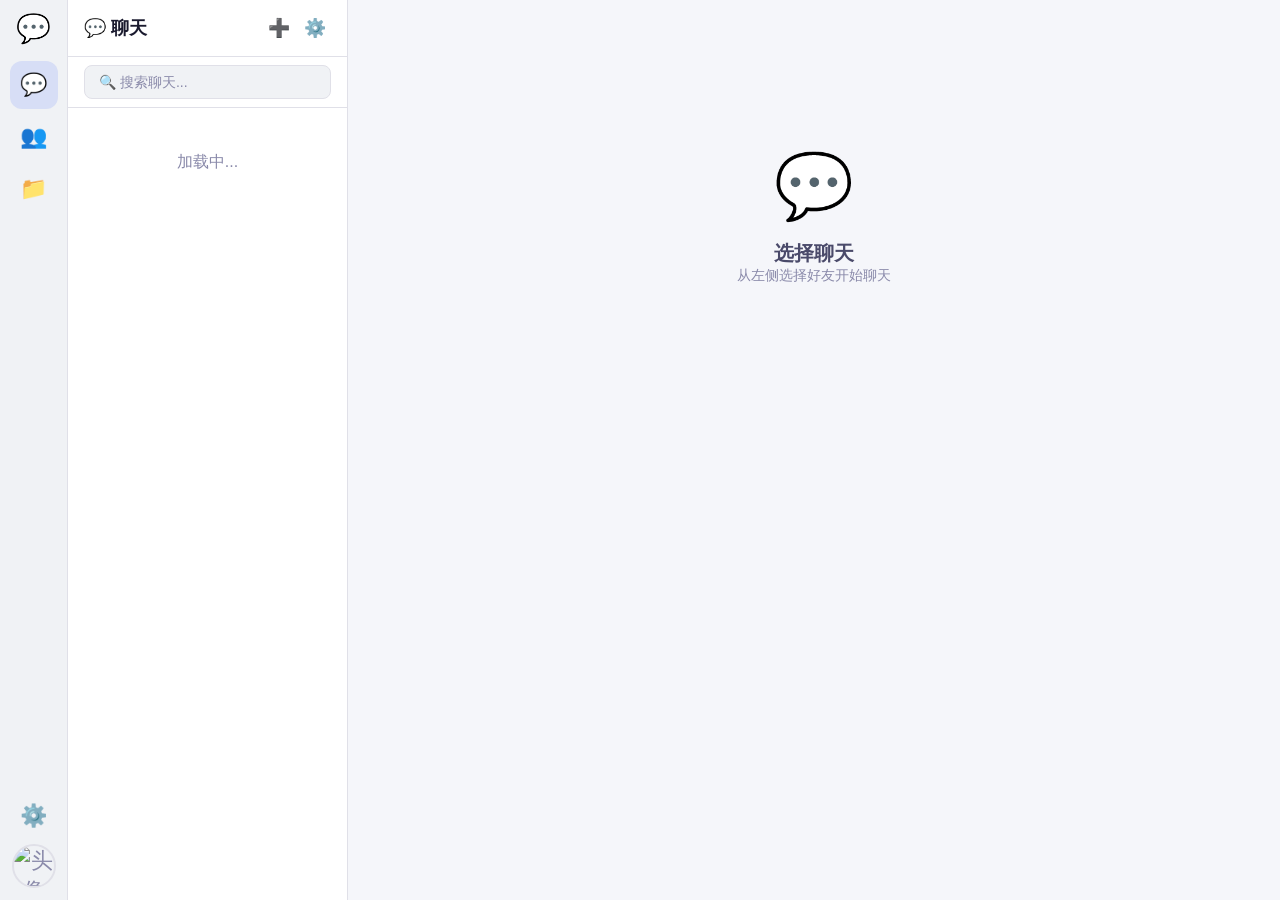
==== commit 92ebbf9d: "Add files via upload" ====
--- a/index.html
+++ b/index.html
@@ -2,7 +2,7 @@
 <html lang="zh-CN" id="htmlRoot">
 <head>
     <meta charset="UTF-8" />
-    <meta name="viewport" content="width=device-width, initial-scale=1.0, maximum-scale=1.0, user-scalable=no" />
+    <meta name="viewport" content="width=device-width, initial-scale=1.0" />
     <title>梓睿聊天</title>
     <link rel="stylesheet" href="style.css" />
 </head>
@@ -61,7 +61,7 @@
                     <div class="title">💬 聊天</div>
                     <div class="sidebar-actions">
                         <button class="sidebar-action-btn" onclick="openAddFriend()" title="添加好友">➕</button>
-                        <button class="sidebar-action-btn" onclick="openSettings()" title="设置">⚙️</button>
+                        <button class="sidebar-action-btn" onclick="switchTab('settings')" title="设置">⚙️</button>
                     </div>
                 </div>
                 <div class="sidebar-search">
@@ -98,7 +98,6 @@
                 </div>
                 <div class="settings-content">
                     <div class="settings-group-title">通用</div>
-                    
                     <div class="settings-item" onclick="openTest()">
                         <span class="settings-icon">🧪</span>
                         <div class="settings-info">
@@ -107,7 +106,6 @@
                         </div>
                         <span class="settings-arrow">→</span>
                     </div>
-                    
                     <div class="settings-item" onclick="openAddFriend()">
                         <span class="settings-icon">➕</span>
                         <div class="settings-info">
@@ -116,29 +114,24 @@
                         </div>
                         <span class="settings-arrow">→</span>
                     </div>
-
                     <div class="settings-group-title">外观</div>
-
                     <div class="settings-item" onclick="toggleTheme()">
                         <span class="settings-icon">🌓</span>
                         <div class="settings-info">
                             <div class="settings-name">切换主题</div>
-                            <div class="settings-desc" id="themeStatus">深色模式</div>
-                        </div>
-                        <span class="settings-arrow">→</span>
-                    </div>
-
-                    <div class="settings-item" onclick="toggleUIMode()">
+                            <div class="settings-desc" id="themeStatus">浅色模式</div>
+                        </div>
+                        <span class="settings-arrow">→</span>
+                    </div>
+                    <div class="settings-item" onclick="switchToPhone()">
                         <span class="settings-icon">📱</span>
                         <div class="settings-info">
-                            <div class="settings-name">UI模式</div>
-                            <div class="settings-desc" id="uiModeStatus">自动</div>
-                        </div>
-                        <span class="settings-arrow">→</span>
-                    </div>
-
+                            <div class="settings-name">切换到手机版</div>
+                            <div class="settings-desc">打开手机适配界面</div>
+                        </div>
+                        <span class="settings-arrow">→</span>
+                    </div>
                     <div class="settings-group-title">数据</div>
-
                     <div class="settings-item" onclick="clearAllData()">
                         <span class="settings-icon">🗑️</span>
                         <div class="settings-info">
@@ -147,7 +140,6 @@
                         </div>
                         <span class="settings-arrow">→</span>
                     </div>
-
                     <div class="settings-item" onclick="logout()" style="border-bottom:none;">
                         <span class="settings-icon">🚪</span>
                         <div class="settings-info">
@@ -156,56 +148,57 @@
                         </div>
                         <span class="settings-arrow">→</span>
                     </div>
-
                     <div class="settings-footer">
                         <span>版本 2.0</span>
-                        <span id="deviceInfo">🖥️ 桌面端</span>
-                    </div>
-                </div>
-            </div>
-        </div>
-
-<!-- ===== 聊天窗口 ===== -->
-<div class="chat-window" id="chatWindow">
-    <!-- 空状态 -->
-    <div class="empty-state" id="emptyState">
-        <div class="empty-icon">💬</div>
-        <h3>选择聊天</h3>
-        <p>从左侧选择好友开始聊天</p>
-    </div>
-
-    <!-- 聊天头部 -->
-    <div class="chat-header" id="chatHeader" style="display:none;">
-        <div class="chat-header-left">
-            <button class="btn-back" id="backBtn" onclick="closeChat()" style="display:none;">‹</button>
-            <div>
-                <div class="name" id="chatName">用户</div>
-                <div class="status" id="chatStatus">在线</div>
-            </div>
-        </div>
-        <div class="chat-header-right">
-            <button class="btn-icon" onclick="showToast('更多功能开发中', 'info')">⋯</button>
-        </div>
-    </div>
-
-    <!-- 消息列表 -->
-    <div class="message-list" id="messageList"></div>
-
-    <!-- 输入区 -->
-    <div class="chat-input" id="chatInput" style="display:none;">
-        <div class="tools">
-            <button class="tool-btn" onclick="showToast('😊 表情功能开发中', 'info')">😊</button>
-            <button class="tool-btn" id="fileBtn" onclick="document.getElementById('fileInput').click()">📎</button>
-            <button class="tool-btn" id="imageBtn" onclick="document.getElementById('imageInput').click()">🖼️</button>
-            <input type="file" id="fileInput" accept="*/*" style="display:none;" />
-            <input type="file" id="imageInput" accept="image/*" style="display:none;" />
-        </div>
-        <div class="input-row">
-            <textarea id="messageInput" rows="1" placeholder="输入消息..." maxlength="10000"></textarea>
-            <button class="btn-send" id="sendBtn">发送</button>
-        </div>
-    </div>
-</div>
+                        <span id="deviceInfo">🖥️ 桌面版</span>
+                    </div>
+                </div>
+            </div>
+        </div>
+
+        <!-- ===== 聊天窗口 ===== -->
+        <div class="chat-window" id="chatWindow">
+            <div class="empty-state" id="emptyState">
+                <div class="empty-icon">💬</div>
+                <h3>选择聊天</h3>
+                <p>从左侧选择好友开始聊天</p>
+            </div>
+
+            <!-- 聊天头部 - 桌面版顶栏 -->
+            <div class="chat-header" id="chatHeader" style="display:none;">
+                <div class="chat-header-left">
+                    <div class="user-info">
+                        <span class="online-dot online" id="onlineStatusDot"></span>
+                        <div>
+                            <div class="name" id="chatName">用户</div>
+                            <div class="status" id="chatStatus">
+                                <span id="onlineStatusText">在线</span>
+                            </div>
+                        </div>
+                    </div>
+                </div>
+                <div class="chat-header-right">
+                    <button class="btn-icon" onclick="showToast('更多功能', 'info')">⋯</button>
+                </div>
+            </div>
+
+            <div class="message-list" id="messageList"></div>
+
+            <div class="chat-input" id="chatInput" style="display:none;">
+                <div class="tools">
+                    <button class="tool-btn" onclick="showToast('😊 表情功能开发中', 'info')">😊</button>
+                    <button class="tool-btn" id="fileBtn" onclick="document.getElementById('fileInput').click()">📎</button>
+                    <button class="tool-btn" id="imageBtn" onclick="document.getElementById('imageInput').click()">🖼️</button>
+                    <input type="file" id="fileInput" accept="*/*" style="display:none;" />
+                    <input type="file" id="imageInput" accept="image/*" style="display:none;" />
+                </div>
+                <div class="input-row">
+                    <textarea id="messageInput" rows="1" placeholder="输入消息..." maxlength="10000"></textarea>
+                    <button class="btn-send" id="sendBtn">发送</button>
+                </div>
+            </div>
+        </div>
+    </div>
 
     <!-- ===== 添加好友弹窗 ===== -->
     <div class="modal-overlay" id="addFriendModal">
--- a/style.css
+++ b/style.css
@@ -1625,4 +1625,129 @@
     align-items: center;
     justify-content: center;
     line-height: 1;
+}
+
+/* ============================================================
+   消息 - 头像+昵称样式
+   ============================================================ */
+.message {
+    display: flex;
+    gap: 10px;
+    max-width: 80%;
+    animation: msgIn 0.3s ease;
+    margin-bottom: 8px;
+}
+
+.message.sent {
+    align-self: flex-end;
+    flex-direction: row-reverse;
+}
+
+.message.received {
+    align-self: flex-start;
+}
+
+/* 头像+昵称容器 */
+.msg-avatar-wrapper {
+    display: flex;
+    flex-direction: column;
+    align-items: center;
+    gap: 2px;
+    flex-shrink: 0;
+}
+
+.msg-avatar-wrapper .msg-avatar {
+    width: 36px;
+    height: 36px;
+    border-radius: 50%;
+    object-fit: cover;
+}
+
+.msg-avatar-wrapper .msg-sender {
+    font-size: 10px;
+    color: var(--text-muted);
+    max-width: 44px;
+    text-align: center;
+    overflow: hidden;
+    text-overflow: ellipsis;
+    white-space: nowrap;
+}
+
+.msg-content-wrapper {
+    display: flex;
+    flex-direction: column;
+    gap: 2px;
+}
+
+.message .msg-bubble {
+    padding: 10px 14px;
+    border-radius: var(--radius);
+    max-width: 100%;
+    word-wrap: break-word;
+    line-height: 1.6;
+    font-size: 14px;
+}
+
+.message.sent .msg-bubble {
+    background: var(--bg-bubble-sent);
+    color: #fff;
+    border-bottom-right-radius: 4px;
+}
+
+.message.received .msg-bubble {
+    background: var(--bg-bubble-received);
+    color: var(--text-primary);
+    border-bottom-left-radius: 4px;
+    box-shadow: var(--shadow);
+}
+
+.message .msg-time {
+    font-size: 11px;
+    color: var(--text-muted);
+    padding: 0 4px;
+}
+
+.message.sent .msg-time {
+    text-align: right;
+}
+
+/* 系统公告头像 */
+.system-avatar {
+    background: #4a6cf7;
+    color: #fff;
+    display: flex;
+    align-items: center;
+    justify-content: center;
+    font-size: 16px;
+}
+
+/* ============================================================
+   在线状态指示器
+   ============================================================ */
+.online-dot {
+    display: inline-block;
+    width: 10px;
+    height: 10px;
+    border-radius: 50%;
+    margin-right: 6px;
+    flex-shrink: 0;
+}
+
+.online-dot.online {
+    background: #22c55e;
+    box-shadow: 0 0 8px rgba(34, 197, 94, 0.4);
+}
+
+.online-dot.offline {
+    background: #666688;
+}
+
+.online-dot.away {
+    background: #f59e0b;
+}
+
+.user-info {
+    display: flex;
+    align-items: center;
+    gap: 8px;
 }
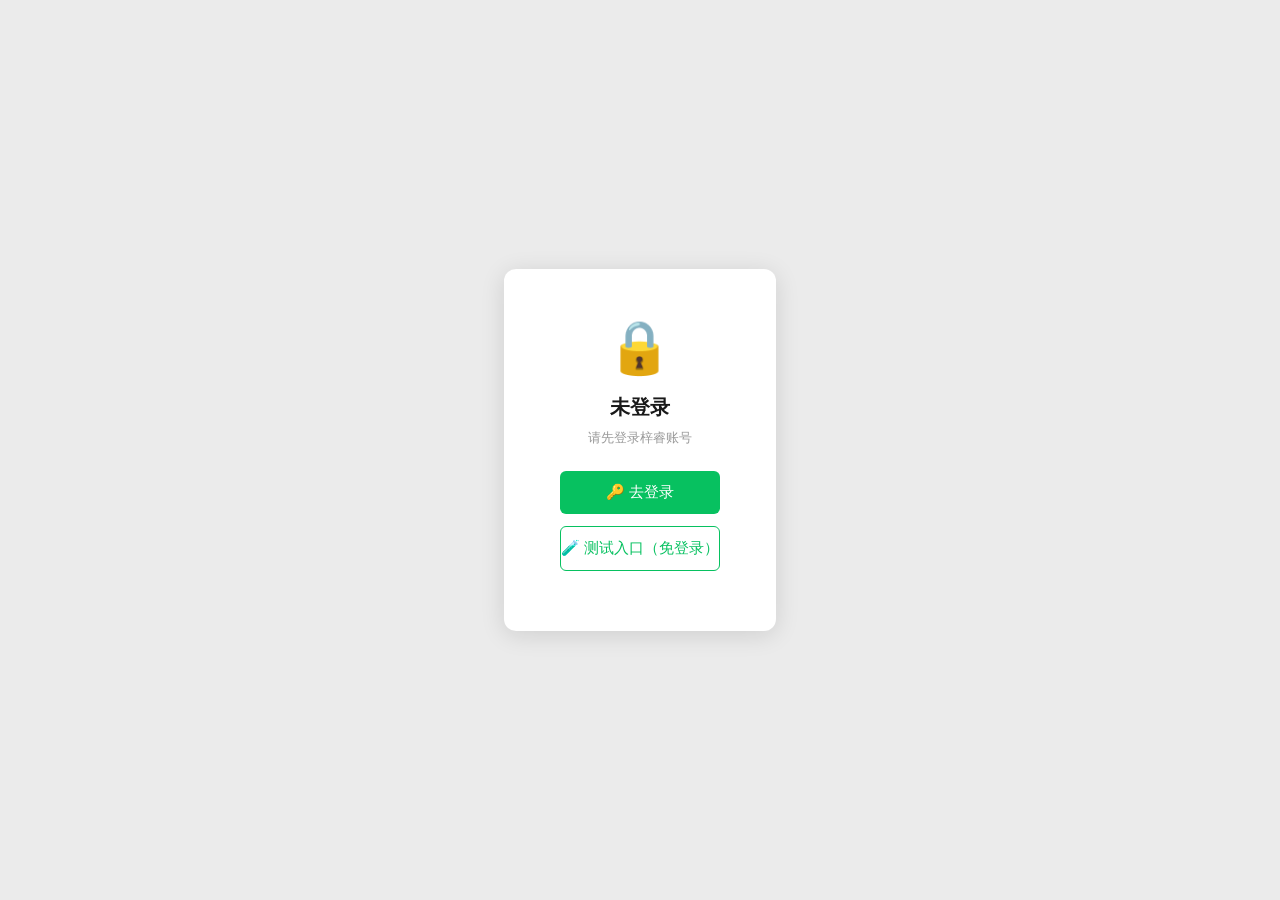
==== commit 56068e96: "Add files via upload" ====
--- a/index.html
+++ b/index.html
@@ -5,6 +5,8 @@
     <meta name="viewport" content="width=device-width, initial-scale=1.0" />
     <title>梓睿聊天</title>
     <link rel="stylesheet" href="style.css" />
+    <script>try{document.documentElement.setAttribute('data-theme',localStorage.getItem('theme')||'light')}catch(e){}</script>
+    <script src="https://cdn.jsdelivr.net/npm/@supabase/supabase-js@2/dist/umd/supabase.min.js"></script>
 </head>
 <body>
 
--- a/style.css
+++ b/style.css
@@ -1,1753 +1,526 @@
-/* ============================================================
-   梓睿聊天 · 完整样式
-   ============================================================ */
-
-/* ============================================================
-   1. CSS 变量
-   ============================================================ */
-:root {
-    --bg-body: #0a0a1a;
-    --bg-sidebar: #141425;
-    --bg-funcbar: #0d0d20;
-    --bg-chat: #1a1a2e;
-    --bg-card: #222240;
-    --bg-hover: #2a2a4a;
-    --bg-input: #2a2a4a;
-    --bg-bubble-sent: #4a6cf7;
-    --bg-bubble-received: #2a2a4a;
-    --text-primary: #e8e8f0;
-    --text-secondary: #a0a0c0;
-    --text-muted: #666688;
-    --border-color: #2a2a45;
-    --accent: #4a6cf7;
-    --accent-light: rgba(74, 108, 247, 0.15);
-    --success: #22c55e;
-    --danger: #ef4444;
-    --warning: #f59e0b;
-    --radius: 12px;
-    --radius-sm: 8px;
-    --shadow: 0 4px 24px rgba(0, 0, 0, 0.3);
-    --shadow-lg: 0 8px 48px rgba(0, 0, 0, 0.5);
-    --transition: 0.3s ease;
-    --font: -apple-system, "PingFang SC", "Microsoft YaHei", "Helvetica Neue", Arial, sans-serif;
-    --funcbar-width: 68px;
-    --sidebar-width: 280px;
-    --header-height: 56px;
-    --input-height: 56px;
-}
-
-/* ============================================================
-   2. 浅色主题
-   ============================================================ */
-[data-theme="light"] {
-    --bg-body: #e8ecf1;
-    --bg-sidebar: #ffffff;
-    --bg-funcbar: #f0f2f5;
-    --bg-chat: #f5f6fa;
-    --bg-card: #ffffff;
-    --bg-hover: #f0f2f5;
-    --bg-input: #f0f2f5;
-    --bg-bubble-sent: #4a6cf7;
-    --bg-bubble-received: #ffffff;
-    --text-primary: #1a1a2e;
-    --text-secondary: #4a4a6a;
-    --text-muted: #8a8aaa;
-    --border-color: #e0e0e8;
-    --shadow: 0 4px 24px rgba(0, 0, 0, 0.06);
-    --shadow-lg: 0 8px 48px rgba(0, 0, 0, 0.1);
-}
-
-/* ============================================================
-   3. 基础样式
-   ============================================================ */
-* {
-    margin: 0;
-    padding: 0;
-    box-sizing: border-box;
-}
-
-html, body {
-    height: 100%;
-    overflow: hidden;
-}
-
-body {
-    font-family: var(--font);
-    background: var(--bg-body);
-    color: var(--text-primary);
-    transition: background var(--transition), color var(--transition);
-    user-select: none;
-    -webkit-user-select: none;
-    -webkit-touch-callout: none;
-}
-
-/* ============================================================
-   4. 应用布局
-   ============================================================ */
-.app {
-    display: flex;
-    height: 100vh;
-    width: 100vw;
-    background: var(--bg-body);
-    transition: background var(--transition);
-    overflow: hidden;
-}
-
-/* ============================================================
-   5. 功能栏
-   ============================================================ */
-.funcbar {
-    width: var(--funcbar-width);
-    min-width: var(--funcbar-width);
-    background: var(--bg-funcbar);
-    border-right: 1px solid var(--border-color);
-    display: flex;
-    flex-direction: column;
-    align-items: center;
-    padding: 12px 0;
-    gap: 4px;
-    transition: background var(--transition), border-color var(--transition);
-    z-index: 10;
-}
-
-.funcbar .logo {
-    font-size: 28px;
-    margin-bottom: 12px;
-    cursor: pointer;
-    transition: transform var(--transition);
-    background: none;
-    border: none;
-}
-
-.funcbar .logo:hover {
-    transform: scale(1.1);
-}
-
-.funcbar .func-item {
-    width: 48px;
-    height: 48px;
-    display: flex;
-    align-items: center;
-    justify-content: center;
-    border-radius: var(--radius);
-    cursor: pointer;
-    transition: all var(--transition);
-    color: var(--text-muted);
-    font-size: 22px;
-    position: relative;
-    border: none;
-    background: none;
-}
-
-.funcbar .func-item:hover {
-    background: var(--bg-hover);
-    color: var(--text-primary);
-}
-
-.funcbar .func-item.active {
-    background: var(--accent-light);
-    color: var(--accent);
-}
-
-.funcbar .func-item .badge {
-    position: absolute;
-    top: 2px;
-    right: 2px;
-    background: var(--danger);
-    color: #fff;
-    font-size: 10px;
-    font-weight: 700;
-    padding: 1px 6px;
-    border-radius: 10px;
-    min-width: 18px;
-    text-align: center;
-}
-
-.funcbar .func-spacer {
-    flex: 1;
-}
-
-.funcbar .func-item.avatar {
-    width: 44px;
-    height: 44px;
-    padding: 0;
-    border-radius: 50%;
-    overflow: hidden;
-    border: 2px solid var(--border-color);
-}
-
-.funcbar .func-item.avatar img {
-    width: 100%;
-    height: 100%;
-    object-fit: cover;
-}
-
-.funcbar .func-item.avatar:hover {
-    border-color: var(--accent);
-}
-
-/* ============================================================
-   6. 侧边栏
-   ============================================================ */
-.sidebar {
-    width: var(--sidebar-width);
-    min-width: var(--sidebar-width);
-    background: var(--bg-sidebar);
-    border-right: 1px solid var(--border-color);
-    display: flex;
-    flex-direction: column;
-    height: 100vh;
-    transition: background var(--transition), border-color var(--transition), transform 0.3s ease;
-    overflow: hidden;
-    position: relative;
-    z-index: 5;
-}
-
-.sidebar-header {
-    display: flex;
-    justify-content: space-between;
-    align-items: center;
-    padding: 12px 16px;
-    border-bottom: 1px solid var(--border-color);
-    min-height: var(--header-height);
-    flex-shrink: 0;
-}
-
-.sidebar-header .title {
-    font-size: 18px;
-    font-weight: 700;
-    color: var(--text-primary);
-}
-
-.sidebar-actions {
-    display: flex;
-    gap: 4px;
-}
-
-.sidebar-action-btn {
-    width: 32px;
-    height: 32px;
-    border: none;
-    background: transparent;
-    color: var(--text-muted);
-    font-size: 18px;
-    border-radius: 6px;
-    cursor: pointer;
-    transition: all 0.3s;
-    display: flex;
-    align-items: center;
-    justify-content: center;
-}
-
-.sidebar-action-btn:hover {
-    background: var(--bg-hover);
-    color: var(--text-primary);
-}
-
-.sidebar-search {
-    display: flex;
-    align-items: center;
-    gap: 8px;
-    padding: 8px 16px;
-    border-bottom: 1px solid var(--border-color);
-    flex-shrink: 0;
-}
-
-.sidebar-search input {
-    flex: 1;
-    padding: 8px 14px;
-    background: var(--bg-input);
-    border: 1px solid var(--border-color);
-    border-radius: var(--radius-sm);
-    color: var(--text-primary);
-    font-size: 14px;
-    outline: none;
-    transition: all var(--transition);
-}
-
-.sidebar-search input:focus {
-    border-color: var(--accent);
-    box-shadow: 0 0 0 3px var(--accent-light);
-}
-
-.sidebar-search input::placeholder {
-    color: var(--text-muted);
-}
-
-/* ============================================================
-   7. 聊天列表
-   ============================================================ */
-.chat-list {
-    flex: 1;
-    overflow-y: auto;
-    padding: 4px 0;
-}
-
-.loading-placeholder {
-    text-align: center;
-    padding: 40px 0;
-    color: var(--text-muted);
-}
-
-.chat-item {
-    display: flex;
-    align-items: center;
-    gap: 12px;
-    padding: 10px 16px;
-    cursor: pointer;
-    transition: all var(--transition);
-    border-left: 3px solid transparent;
-}
-
-.chat-item:hover {
-    background: var(--bg-hover);
-}
-
-.chat-item.active {
-    background: var(--accent-light);
-    border-left-color: var(--accent);
-}
-
-/* 头像 - 统一圆形 */
-.chat-item .avatar {
-    width: 40px;
-    height: 40px;
-    border-radius: 50%;
-    object-fit: cover;
-    flex-shrink: 0;
-    background: var(--bg-input);
-}
-
-.chat-item .avatar.default {
-    display: none;
-    align-items: center;
-    justify-content: center;
-    font-size: 18px;
-    color: var(--text-muted);
-    background: var(--bg-input);
-    border-radius: 50%;
-    width: 40px;
-    height: 40px;
-}
-
-.chat-item .info {
-    flex: 1;
-    min-width: 0;
-}
-
-.chat-item .info .name {
-    font-size: 14px;
-    font-weight: 500;
-    color: var(--text-primary);
-}
-
-.chat-item .info .last-msg {
-    font-size: 12px;
-    color: var(--text-muted);
-    white-space: nowrap;
-    overflow: hidden;
-    text-overflow: ellipsis;
-}
-
-.chat-item .meta {
-    display: flex;
-    flex-direction: column;
-    align-items: flex-end;
-    gap: 4px;
-    flex-shrink: 0;
-}
-
-.chat-item .meta .time {
-    font-size: 11px;
-    color: var(--text-muted);
-}
-
-.chat-item .meta .unread {
-    font-size: 11px;
-    font-weight: 700;
-    background: var(--accent);
-    color: #fff;
-    padding: 1px 8px;
-    border-radius: 10px;
-    min-width: 18px;
-    text-align: center;
-}
-
-/* ============================================================
-   8. 聊天窗口
-   ============================================================ */
-.chat-window {
-    flex: 1;
-    display: flex;
-    flex-direction: column;
-    background: var(--bg-chat);
-    height: 100vh;
-    overflow: hidden;
-    transition: background var(--transition);
-}
-
-/* ============================================================
-   9. 空状态
-   ============================================================ */
-.empty-state {
-    flex: 1;
-    display: flex;
-    flex-direction: column;
-    align-items: center;
-    justify-content: center;
-    color: var(--text-muted);
-}
-
-.empty-state .empty-icon {
-    font-size: 64px;
-    margin-bottom: 16px;
-}
-
-.empty-state h3 {
-    font-size: 20px;
-    color: var(--text-secondary);
-}
-
-.empty-state p {
-    font-size: 14px;
-}
-
-/* ============================================================
-   10. 聊天头部
-   ============================================================ */
-.chat-header {
-    display: flex;
-    justify-content: space-between;
-    align-items: center;
-    padding: 10px 20px;
-    border-bottom: 1px solid var(--border-color);
-    background: var(--bg-card);
-    min-height: var(--header-height);
-    flex-shrink: 0;
-    transition: background var(--transition), border-color var(--transition);
-}
-
-.chat-header-left {
-    display: flex;
-    align-items: center;
-    gap: 12px;
-}
-
-.btn-back {
-    display: none;
-    font-size: 28px;
-    background: none;
-    border: none;
-    color: var(--text-primary);
-    cursor: pointer;
-    padding: 0 4px;
-    line-height: 1;
-}
-
-/* 聊天头部头像 - 圆形 */
-.chat-header .user {
-    display: flex;
-    align-items: center;
-    gap: 12px;
-}
-
-.chat-header .user img {
-    width: 36px;
-    height: 36px;
-    border-radius: 50%;
-    object-fit: cover;
-}
-
-.chat-header .user .name {
-    font-size: 15px;
-    font-weight: 600;
-    color: var(--text-primary);
-}
-
-.chat-header .user .status {
-    font-size: 12px;
-    color: var(--success);
-}
-
-.chat-header-right {
-    display: flex;
-    gap: 4px;
-}
-
-.btn-icon {
-    width: 32px;
-    height: 32px;
-    border: none;
-    background: transparent;
-    color: var(--text-muted);
-    font-size: 18px;
-    border-radius: 50%;
-    cursor: pointer;
-    transition: all 0.3s;
-    display: flex;
-    align-items: center;
-    justify-content: center;
-}
-
-.btn-icon:hover {
-    background: var(--bg-hover);
-    color: var(--text-primary);
-}
-
-/* ============================================================
-   11. 消息列表
-   ============================================================ */
-.message-list {
-    flex: 1;
-    overflow-y: auto;
-    padding: 16px 20px;
-    display: flex;
-    flex-direction: column;
-    gap: 4px;
-}
-
-/* 消息 - 头像圆形 */
-.message {
-    display: flex;
-    gap: 10px;
-    max-width: 80%;
-    animation: msgIn 0.3s ease;
-}
-
-@keyframes msgIn {
-    from { opacity: 0; transform: translateY(10px); }
-    to { opacity: 1; transform: translateY(0); }
-}
-
-.message.sent {
-    align-self: flex-end;
-    flex-direction: row-reverse;
-}
-
-.message.received {
-    align-self: flex-start;
-}
-
-/* 消息头像 - 圆形 */
-.message .msg-avatar {
-    width: 32px;
-    height: 32px;
-    border-radius: 50%;
-    object-fit: cover;
-    flex-shrink: 0;
-    margin-top: 4px;
-}
-
-.message .msg-bubble {
-    padding: 10px 14px;
-    border-radius: var(--radius);
-    max-width: 100%;
-    word-wrap: break-word;
-    line-height: 1.6;
-    font-size: 14px;
-}
-
-.message.sent .msg-bubble {
-    background: var(--bg-bubble-sent);
-    color: #fff;
-    border-bottom-right-radius: 4px;
-}
-
-.message.received .msg-bubble {
-    background: var(--bg-bubble-received);
-    color: var(--text-primary);
-    border-bottom-left-radius: 4px;
-    box-shadow: var(--shadow);
-}
-
-.message .msg-time {
-    font-size: 11px;
-    color: var(--text-muted);
-    margin-top: 2px;
-    padding: 0 4px;
-}
-
-.message.sent .msg-time {
-    text-align: right;
-}
-
-/* ============================================================
-   12. 系统公告文章样式
-   ============================================================ */
-.article-message {
-    max-width: 85% !important;
-    width: 100%;
-}
-
-.system-avatar {
-    width: 36px;
-    height: 36px;
-    border-radius: 50%;
-    background: #4a6cf7;
-    color: #fff;
-    display: flex;
-    align-items: center;
-    justify-content: center;
-    font-size: 16px;
-    flex-shrink: 0;
-}
-
-.article-bubble {
-    background: var(--bg-card) !important;
-    border: 1px solid var(--border-color);
-    border-radius: var(--radius) !important;
-    padding: 16px !important;
-    max-width: 420px;
-    min-width: 200px;
-    box-shadow: var(--shadow) !important;
-}
-
-.article-publisher {
-    font-size: 12px;
-    color: var(--text-muted);
-    margin-bottom: 6px;
-    font-weight: 500;
-}
-
-.article-publisher::before {
-    content: '📢 ';
-}
-
-.article-title {
-    font-size: 17px;
-    font-weight: 700;
-    color: var(--text-primary);
-    line-height: 1.5;
-    margin-bottom: 6px;
-}
-
-.article-subtitle {
-    font-size: 14px;
-    color: var(--text-secondary);
-    line-height: 1.6;
-    margin-bottom: 10px;
-}
-
-.article-image {
-    border-radius: 8px;
-    overflow: hidden;
-    margin: 8px 0 10px;
-    cursor: pointer;
-    background: var(--bg-input);
-}
-
-.article-image img {
-    width: 100%;
-    height: auto;
-    max-height: 300px;
-    object-fit: cover;
-    display: block;
-}
-
-.article-time {
-    font-size: 12px;
-    color: var(--text-muted);
-    margin-top: 4px;
-}
-
-[data-theme="dark"] .article-bubble {
-    background: #1a1a2e !important;
-    border-color: #2a2a45;
-}
-
-[data-theme="light"] .article-bubble {
-    background: #ffffff !important;
-    border-color: #e0e0e8;
-}
-
-/* ============================================================
-   13. 输入区
-   ============================================================ */
-.chat-input {
-    border-top: 1px solid var(--border-color);
-    background: var(--bg-card);
-    padding: 8px 16px;
-    flex-shrink: 0;
-    transition: background var(--transition), border-color var(--transition);
-}
-
-.chat-input .tools {
-    display: flex;
-    gap: 4px;
-    margin-bottom: 6px;
-}
-
-.tool-btn {
-    width: 32px;
-    height: 32px;
-    border: none;
-    background: transparent;
-    color: var(--text-muted);
-    font-size: 18px;
-    border-radius: 50%;
-    cursor: pointer;
-    transition: all 0.3s;
-    display: flex;
-    align-items: center;
-    justify-content: center;
-}
-
-.tool-btn:hover {
-    background: var(--bg-hover);
-    color: var(--text-primary);
-}
-
-.chat-input .input-row {
-    display: flex;
-    gap: 10px;
-    align-items: flex-end;
-}
-
-.chat-input .input-row textarea {
-    flex: 1;
-    padding: 10px 14px;
-    background: var(--bg-input);
-    border: 1px solid var(--border-color);
-    border-radius: var(--radius-sm);
-    color: var(--text-primary);
-    font-size: 14px;
-    font-family: var(--font);
-    resize: none;
-    outline: none;
-    max-height: 120px;
-    min-height: 42px;
-    transition: all var(--transition);
-    line-height: 1.5;
-}
-
-.chat-input .input-row textarea:focus {
-    border-color: var(--accent);
-    box-shadow: 0 0 0 3px var(--accent-light);
-}
-
-.chat-input .input-row textarea::placeholder {
-    color: var(--text-muted);
-}
-
-.chat-input .input-row .btn-send {
-    padding: 8px 24px;
-    background: var(--accent);
-    color: #fff;
-    border: none;
-    border-radius: var(--radius-sm);
-    font-size: 14px;
-    font-weight: 600;
-    cursor: pointer;
-    transition: all var(--transition);
-    height: 42px;
-    white-space: nowrap;
-}
-
-.chat-input .input-row .btn-send:hover {
-    opacity: 0.85;
-}
-
-.chat-input .input-row .btn-send:disabled {
-    opacity: 0.5;
-    cursor: not-allowed;
-}
-
-/* ============================================================
-   14. 未登录遮罩
-   ============================================================ */
-#loginOverlay {
-    display: none;
-    position: fixed;
-    inset: 0;
-    background: rgba(0, 0, 0, 0.7);
-    backdrop-filter: blur(8px);
-    z-index: 9999;
-    align-items: center;
-    justify-content: center;
-}
-
-#loginOverlay.show {
-    display: flex;
-}
-
-.login-box {
-    background: var(--bg-card);
-    border-radius: var(--radius);
-    padding: 40px;
-    max-width: 400px;
-    width: 90%;
-    text-align: center;
-    border: 1px solid var(--border-color);
-    box-shadow: var(--shadow-lg);
-}
-
-.login-icon {
-    font-size: 56px;
-    margin-bottom: 16px;
-}
-
-.login-box h2 {
-    font-size: 24px;
-    color: var(--text-primary);
-    margin-bottom: 8px;
-}
-
-.login-box p {
-    color: var(--text-muted);
-    margin-bottom: 20px;
-}
-
-.btn-login {
-    padding: 12px 36px;
-    background: var(--accent);
-    color: #fff;
-    border: none;
-    border-radius: 8px;
-    font-size: 16px;
-    font-weight: 600;
-    cursor: pointer;
-    transition: all var(--transition);
-    width: 100%;
-    margin-bottom: 10px;
-}
-
-.btn-login:hover {
-    opacity: 0.85;
-    transform: scale(1.02);
-}
-
-.btn-login.test-btn {
-    background: var(--bg-hover);
-    color: var(--text-primary);
-    font-size: 14px;
-    padding: 10px 24px;
-}
-
-.btn-login.test-btn:hover {
-    background: var(--border-color);
-}
-
-/* ============================================================
-   15. 弹窗
-   ============================================================ */
-.modal-overlay {
-    display: none;
-    position: fixed;
-    inset: 0;
-    background: rgba(0, 0, 0, 0.5);
-    backdrop-filter: blur(4px);
-    z-index: 1000;
-    align-items: center;
-    justify-content: center;
-}
-
-.modal-overlay.show {
-    display: flex;
-}
-
-.modal {
-    background: var(--bg-card);
-    border-radius: var(--radius);
-    padding: 24px 28px;
-    max-width: 420px;
-    width: 90%;
-    max-height: 90vh;
-    overflow-y: auto;
-    border: 1px solid var(--border-color);
-    box-shadow: var(--shadow-lg);
-    animation: modalIn 0.3s ease;
-}
-
-@keyframes modalIn {
-    from { opacity: 0; transform: scale(0.95) translateY(20px); }
-    to { opacity: 1; transform: scale(1) translateY(0); }
-}
-
-.modal-header {
-    display: flex;
-    justify-content: space-between;
-    align-items: center;
-    margin-bottom: 16px;
-}
-
-.modal-header h3 {
-    font-size: 18px;
-    color: var(--text-primary);
-}
-
-.modal-close {
-    background: none;
-    border: none;
-    color: var(--text-muted);
-    font-size: 20px;
-    cursor: pointer;
-    transition: all var(--transition);
-}
-
-.modal-close:hover {
-    color: var(--text-primary);
-    transform: rotate(90deg);
-}
-
-.modal-body .form-group {
-    margin-bottom: 12px;
-}
-
-.modal-body .form-group label {
-    display: block;
-    font-size: 13px;
-    font-weight: 500;
-    color: var(--text-secondary);
-    margin-bottom: 4px;
-}
-
-.modal-body .form-group input {
-    width: 100%;
-    padding: 10px 14px;
-    background: var(--bg-input);
-    border: 1px solid var(--border-color);
-    border-radius: var(--radius-sm);
-    color: var(--text-primary);
-    font-size: 14px;
-    outline: none;
-    transition: all var(--transition);
-}
-
-.modal-body .form-group input:focus {
-    border-color: var(--accent);
-    box-shadow: 0 0 0 3px var(--accent-light);
-}
-
-.modal-body .btn-primary {
-    width: 100%;
-    padding: 10px;
-    background: var(--accent);
-    color: #fff;
-    border: none;
-    border-radius: var(--radius-sm);
-    font-size: 14px;
-    font-weight: 600;
-    cursor: pointer;
-    transition: all var(--transition);
-}
-
-.modal-body .btn-primary:hover {
-    opacity: 0.85;
-}
-
-/* ============================================================
-   16. Toast
-   ============================================================ */
-.toast {
-    position: fixed;
-    bottom: 80px;
-    left: 50%;
-    transform: translateX(-50%) translateY(100px);
-    background: var(--bg-card);
-    color: var(--text-primary);
-    padding: 10px 24px;
-    border-radius: 8px;
-    border: 1px solid var(--border-color);
-    box-shadow: var(--shadow-lg);
-    font-size: 14px;
-    z-index: 9999;
-    max-width: 90%;
-    text-align: center;
-    opacity: 0;
-    transition: all 0.4s ease;
-}
-
-.toast.show {
-    opacity: 1;
-    transform: translateX(-50%) translateY(0);
-}
-
-.toast.success {
-    border-left: 4px solid var(--success);
-}
-
-.toast.error {
-    border-left: 4px solid var(--danger);
-}
-
-/* ============================================================
-   17. 设置页面
-   ============================================================ */
-#sidebarChat, #sidebarFriends, #sidebarSettings {
-    display: flex;
-    flex-direction: column;
-    height: 100%;
-    overflow: hidden;
-}
-
-.settings-content {
-    padding: 8px 0;
-    overflow-y: auto;
-    flex: 1;
-}
-
-.settings-group-title {
-    padding: 12px 16px 6px;
-    font-size: 12px;
-    font-weight: 600;
-    color: var(--text-muted);
-    text-transform: uppercase;
-    letter-spacing: 0.5px;
-}
-
-.settings-item {
-    display: flex;
-    align-items: center;
-    gap: 14px;
-    padding: 12px 16px;
-    cursor: pointer;
-    transition: all 0.3s;
-    border-bottom: 1px solid var(--border-color);
-}
-
-.settings-item:hover {
-    background: var(--bg-hover);
-}
-
-.settings-icon {
-    font-size: 20px;
-    width: 32px;
-    text-align: center;
-    flex-shrink: 0;
-}
-
-.settings-info {
-    flex: 1;
-    min-width: 0;
-}
-
-.settings-name {
-    font-size: 14px;
-    font-weight: 500;
-    color: var(--text-primary);
-}
-
-.settings-desc {
-    font-size: 12px;
-    color: var(--text-muted);
-}
-
-.settings-arrow {
-    color: var(--text-muted);
-    font-size: 16px;
-}
-
-.settings-footer {
-    padding: 16px;
-    text-align: center;
-    border-top: 1px solid var(--border-color);
-    margin-top: 8px;
-    display: flex;
-    justify-content: space-between;
-    font-size: 12px;
-    color: var(--text-muted);
-}
-
-.empty-state-sidebar {
-    text-align: center;
-    padding: 40px 0;
-    color: var(--text-muted);
-}
-
-.empty-state-sidebar .empty-icon {
-    font-size: 40px;
-    margin-bottom: 12px;
-}
-
-.empty-state-sidebar .empty-hint {
-    font-size: 12px;
-    margin-top: 4px;
-}
-
-/* ============================================================
-   18. 滚动条
-   ============================================================ */
-::-webkit-scrollbar {
-    width: 4px;
-}
-
-::-webkit-scrollbar-track {
-    background: transparent;
-}
-
-::-webkit-scrollbar-thumb {
-    background: var(--border-color);
-    border-radius: 2px;
-}
-
-::-webkit-scrollbar-thumb:hover {
-    background: var(--text-muted);
-}
-
-/* ============================================================
-   19. 桌面端默认 UI（横屏）
-   ============================================================ */
-/* 桌面端 - 正常显示所有元素 */
-@media (min-width: 769px) {
-    .funcbar {
-        display: flex;
-    }
-    
-    .sidebar {
-        position: relative;
-        transform: none !important;
-        left: auto !important;
-        box-shadow: none;
-    }
-    
-    .btn-back {
-        display: none !important;
-    }
-    
-    .chat-window {
-        width: auto;
-        flex: 1;
-    }
-}
-
-/* ============================================================
-   20. 移动端适配 - 手机（微信风格）
-   ============================================================ */
-@media (max-width: 768px) {
-    :root {
-        --funcbar-width: 52px;
-        --sidebar-width: 280px;
-        --header-height: 48px;
-    }
-
-    .funcbar .func-item {
-        width: 40px;
-        height: 40px;
-        font-size: 18px;
-    }
-
-    .funcbar .func-item.avatar {
-        width: 36px;
-        height: 36px;
-    }
-
-    /* 手机端侧边栏 - 浮层 */
-    .sidebar {
-        position: fixed;
-        top: 0;
-        left: var(--funcbar-width);
-        bottom: 0;
-        z-index: 5;
-        transform: translateX(0);
-        transition: transform 0.3s ease;
-        box-shadow: 2px 0 20px rgba(0,0,0,0.3);
-        width: 280px;
-        min-width: 280px;
-    }
-
-    .sidebar.hidden {
-        transform: translateX(-100%);
-    }
-
-    .chat-window {
-        width: 100%;
-    }
-
-    .chat-header {
-        padding: 8px 12px;
-    }
-
-    .btn-back {
-        display: block !important;
-    }
-
-    .message {
-        max-width: 90%;
-    }
-
-    .message-list {
-        padding: 12px 14px;
-    }
-
-    .chat-input {
-        padding: 6px 12px;
-    }
-
-    .chat-input .input-row textarea {
-        font-size: 15px;
-        padding: 8px 12px;
-        min-height: 36px;
-    }
-
-    .chat-input .input-row .btn-send {
-        padding: 6px 16px;
-        height: 36px;
-        font-size: 13px;
-    }
-
-    .login-box {
-        padding: 30px 24px;
-    }
-
-    .login-box h2 {
-        font-size: 20px;
-    }
-
-    .modal {
-        padding: 20px;
-    }
-
-    .article-message {
-        max-width: 95% !important;
-    }
-    .article-bubble {
-        max-width: 100%;
-        min-width: 0;
-        padding: 12px !important;
-    }
-    .article-title {
-        font-size: 15px;
-    }
-    .article-subtitle {
-        font-size: 13px;
-    }
-    .article-image img {
-        max-height: 200px;
-    }
-
-    /* 手机端 - 聊天列表头像缩小 */
-    .chat-item .avatar {
-        width: 36px;
-        height: 36px;
-    }
-    
-    .chat-item .avatar.default {
-        width: 36px;
-        height: 36px;
-        font-size: 16px;
-    }
-    
-    .chat-header .user img {
-        width: 32px;
-        height: 32px;
-    }
-    
-    .message .msg-avatar {
-        width: 28px;
-        height: 28px;
-    }
-    
-    .system-avatar {
-        width: 28px;
-        height: 28px;
-        font-size: 14px;
-    }
-}
-
-/* ============================================================
-   21. 小屏手机
-   ============================================================ */
-@media (max-width: 480px) {
-    :root {
-        --funcbar-width: 44px;
-        --sidebar-width: 280px;
-    }
-
-    .funcbar .func-item {
-        width: 36px;
-        height: 36px;
-        font-size: 16px;
-    }
-
-    .funcbar .func-item.avatar {
-        width: 32px;
-        height: 32px;
-    }
-
-    .sidebar {
-        left: var(--funcbar-width);
-        width: 280px;
-        min-width: 280px;
-    }
-
-    .chat-item {
-        padding: 8px 12px;
-    }
-
-    .chat-item .avatar {
-        width: 32px;
-        height: 32px;
-    }
-    
-    .chat-item .avatar.default {
-        width: 32px;
-        height: 32px;
-        font-size: 14px;
-    }
-
-    .chat-header .user img {
-        width: 28px;
-        height: 28px;
-    }
-
-    .chat-header .user .name {
-        font-size: 14px;
-    }
-
-    .message {
-        max-width: 95%;
-    }
-
-    .message .msg-avatar {
-        width: 24px;
-        height: 24px;
-    }
-    
-    .message .msg-bubble {
-        font-size: 13px;
-        padding: 8px 12px;
-    }
-
-    .article-title {
-        font-size: 14px;
-    }
-    .article-subtitle {
-        font-size: 12px;
-    }
-    .article-bubble {
-        padding: 10px !important;
-    }
-    
-    .system-avatar {
-        width: 24px;
-        height: 24px;
-        font-size: 12px;
-    }
-}
-
-/* ============================================================
-   22. 移动端微信风格（手机和平板自动启用）
-   ============================================================ */
-@media (max-width: 1024px) {
-    /* 自动应用微信风格 */
-    .app:not(.wechat-style) {
-        /* 默认移动端样式 */
-    }
-    
-    .app.wechat-style .chat-header {
-        background: #ededed;
-        border-bottom: 1px solid #d9d9d9;
-    }
-
-    .app.wechat-style .chat-header .name {
-        color: #1a1a1a;
-    }
-
-    .app.wechat-style .chat-input {
-        background: #f7f7f7;
-        border-top: 1px solid #d9d9d9;
-    }
-
-    .app.wechat-style .chat-input textarea {
-        background: #ffffff;
-        border: 1px solid #d9d9d9;
-        border-radius: 6px;
-    }
-
-    .app.wechat-style .message.sent .msg-bubble {
-        background: #95ec69;
-        color: #1a1a1a;
-    }
-
-    .app.wechat-style .message.received .msg-bubble {
-        background: #ffffff;
-        color: #1a1a1a;
-    }
-
-    .app.wechat-style .funcbar {
-        background: #2e3238;
-    }
-
-    .app.wechat-style .funcbar .func-item.active {
-        background: rgba(255,255,255,0.1);
-        color: #95ec69;
-    }
-
-    .app.wechat-style .sidebar {
-        background: #ededed;
-    }
-
-    .app.wechat-style .sidebar-header .title {
-        color: #1a1a1a;
-    }
-
-    .app.wechat-style .chat-item .info .name {
-        color: #1a1a1a;
-    }
-
-    .app.wechat-style .chat-item.active {
-        background: rgba(74, 108, 247, 0.1);
-    }
-    
-    /* 微信风格 - 浅色主题 */
-    [data-theme="light"].app.wechat-style .chat-header {
-        background: #e8e8e8;
-    }
-
-    [data-theme="light"].app.wechat-style .sidebar {
-        background: #f5f5f5;
-    }
-
-    [data-theme="light"].app.wechat-style .chat-input {
-        background: #f0f0f0;
-    }
-}
-
-/* ============================================================
-   23. 桌面端（>1024px）保持默认横屏UI
-   ============================================================ */
-@media (min-width: 1025px) {
-    /* 桌面端保持默认样式，不应用微信风格 */
-    .app.wechat-style {
-        /* 如果用户手动开启微信风格，才应用 */
-    }
-    
-    .app.wechat-style .chat-header {
-        background: #f5f5f5;
-    }
-    
-    .app.wechat-style .sidebar {
-        background: #f0f0f0;
-    }
-    
-    .app.wechat-style .funcbar {
-        background: #2e3238;
-    }
-}
-
-/* ============================================================
-   24. 浅色主题额外适配
-   ============================================================ */
-[data-theme="light"] .chat-container {
-    background: #f5f6fa;
-}
-
-[data-theme="light"] .messages-container {
-    background: #f5f6fa;
-}
-
-[data-theme="light"] .message.received .msg-bubble {
-    background: #ffffff;
-    color: #1a1a2e;
-    box-shadow: 0 1px 4px rgba(0,0,0,0.06);
-}
-
-[data-theme="light"] .chat-login-box {
-    background: #ffffff;
-    border: 1px solid #e0e0e8;
-}
-
-[data-theme="light"] .chat-login-box h2 {
-    color: #1a1a2e;
-}
-
-[data-theme="light"] .chat-login-box p {
-    color: #6b7f96;
-}
-
-[data-theme="light"] .settings-item {
-    border-bottom-color: #e0e0e8;
-}
-
-[data-theme="light"] .settings-item:hover {
-    background: #f0f2f5;
-}
-
-[data-theme="light"] .settings-name {
-    color: #1a1a2e;
-}
-
-[data-theme="light"] .settings-footer {
-    border-top-color: #e0e0e8;
-}
-
-[data-theme="light"] .sidebar-search input {
-    background: #f0f2f5;
-}
-
-[data-theme="light"] .chat-item:hover {
-    background: #f0f2f5;
-}
-
-[data-theme="light"] .chat-input .input-row textarea {
-    background: #f0f2f5;
-}
-
-[data-theme="light"] .modal-body .form-group input {
-    background: #f0f2f5;
-}
-
-/* ============================================================
-   25. 工具类
-   ============================================================ */
-.hidden {
-    display: none !important;
-}
-
-.text-center {
-    text-align: center;
-}
-
-.text-muted {
-    color: var(--text-muted);
-}
-
-/* 头像状态圆点 */
-.avatar-wrapper {
-    position: relative;
-    flex-shrink: 0;
-}
-
-.status-dot-online,
-.status-dot-offline {
-    position: absolute;
-    bottom: 0;
-    right: 0;
-    width: 12px;
-    height: 12px;
-    border-radius: 50%;
-    border: 2px solid var(--bg-sidebar);
-}
-
-.status-dot-online {
-    background: #22c55e;
-}
-
-.status-dot-offline {
-    background: #666688;
-}
-
-/* 未读红点徽章 */
-.unread-badge {
-    display: inline-flex;
-    align-items: center;
-    justify-content: center;
-    min-width: 18px;
-    height: 18px;
-    padding: 0 6px;
-    background: #ef4444;
-    color: #fff;
-    font-size: 11px;
-    font-weight: 700;
-    border-radius: 10px;
-    text-align: center;
-    line-height: 1;
-}
-
-/* 侧边栏未读总数徽章 */
-#totalBadge {
-    position: absolute;
-    top: -4px;
-    right: -4px;
-    min-width: 18px;
-    height: 18px;
-    padding: 0 6px;
-    background: #ef4444;
-    color: #fff;
-    font-size: 10px;
-    font-weight: 700;
-    border-radius: 10px;
-    display: none;
-    align-items: center;
-    justify-content: center;
-    line-height: 1;
-}
-
-/* ============================================================
-   头像状态圆点
-   ============================================================ */
-.avatar-wrapper {
-    position: relative;
-    flex-shrink: 0;
-}
-
-.status-dot-online,
-.status-dot-offline {
-    position: absolute;
-    bottom: 0;
-    right: 0;
-    width: 12px;
-    height: 12px;
-    border-radius: 50%;
-    border: 2px solid var(--bg-sidebar);
-}
-
-.status-dot-online {
-    background: #22c55e;
-}
-
-.status-dot-offline {
-    background: #666688;
-}
-
-/* ============================================================
-   未读红点徽章
-   ============================================================ */
-.unread-badge {
-    display: inline-flex;
-    align-items: center;
-    justify-content: center;
-    min-width: 18px;
-    height: 18px;
-    padding: 0 6px;
-    background: #ef4444;
-    color: #fff;
-    font-size: 11px;
-    font-weight: 700;
-    border-radius: 10px;
-    text-align: center;
-    line-height: 1;
-}
-
-#totalBadge {
-    position: absolute;
-    top: -4px;
-    right: -4px;
-    min-width: 18px;
-    height: 18px;
-    padding: 0 6px;
-    background: #ef4444;
-    color: #fff;
-    font-size: 10px;
-    font-weight: 700;
-    border-radius: 10px;
-    display: none;
-    align-items: center;
-    justify-content: center;
-    line-height: 1;
-}
-
-/* ============================================================
-   消息 - 头像+昵称样式
-   ============================================================ */
-.message {
-    display: flex;
-    gap: 10px;
-    max-width: 80%;
-    animation: msgIn 0.3s ease;
-    margin-bottom: 8px;
-}
-
-.message.sent {
-    align-self: flex-end;
-    flex-direction: row-reverse;
-}
-
-.message.received {
-    align-self: flex-start;
-}
-
-/* 头像+昵称容器 */
-.msg-avatar-wrapper {
-    display: flex;
-    flex-direction: column;
-    align-items: center;
-    gap: 2px;
-    flex-shrink: 0;
-}
-
-.msg-avatar-wrapper .msg-avatar {
-    width: 36px;
-    height: 36px;
-    border-radius: 50%;
-    object-fit: cover;
-}
-
-.msg-avatar-wrapper .msg-sender {
-    font-size: 10px;
-    color: var(--text-muted);
-    max-width: 44px;
-    text-align: center;
-    overflow: hidden;
-    text-overflow: ellipsis;
-    white-space: nowrap;
-}
-
-.msg-content-wrapper {
-    display: flex;
-    flex-direction: column;
-    gap: 2px;
-}
-
-.message .msg-bubble {
-    padding: 10px 14px;
-    border-radius: var(--radius);
-    max-width: 100%;
-    word-wrap: break-word;
-    line-height: 1.6;
-    font-size: 14px;
-}
-
-.message.sent .msg-bubble {
-    background: var(--bg-bubble-sent);
-    color: #fff;
-    border-bottom-right-radius: 4px;
-}
-
-.message.received .msg-bubble {
-    background: var(--bg-bubble-received);
-    color: var(--text-primary);
-    border-bottom-left-radius: 4px;
-    box-shadow: var(--shadow);
-}
-
-.message .msg-time {
-    font-size: 11px;
-    color: var(--text-muted);
-    padding: 0 4px;
-}
-
-.message.sent .msg-time {
-    text-align: right;
-}
-
-/* 系统公告头像 */
-.system-avatar {
-    background: #4a6cf7;
-    color: #fff;
-    display: flex;
-    align-items: center;
-    justify-content: center;
-    font-size: 16px;
-}
-
-/* ============================================================
-   在线状态指示器
-   ============================================================ */
-.online-dot {
-    display: inline-block;
-    width: 10px;
-    height: 10px;
-    border-radius: 50%;
-    margin-right: 6px;
-    flex-shrink: 0;
-}
-
-.online-dot.online {
-    background: #22c55e;
-    box-shadow: 0 0 8px rgba(34, 197, 94, 0.4);
-}
-
-.online-dot.offline {
-    background: #666688;
-}
-
-.online-dot.away {
-    background: #f59e0b;
-}
-
-.user-info {
-    display: flex;
-    align-items: center;
-    gap: 8px;
-}+/* ============================================================
+   梓睿聊天 · 微信电脑版风格
+   ============================================================ */
+
+:root {
+    --wechat-green: #07c160;
+    --bubble-sent: #95ec69;
+    --win-bg: #ebebeb;
+    --sidebar-bg: #ffffff;
+    --chat-bg: #f5f5f5;
+    --rail-bg: #2e2e2e;
+    --text-primary: #191919;
+    --text-secondary: #999999;
+    --text-tertiary: #b2b2b2;
+    --border: #e7e7e7;
+    --input-bg: #f5f5f5;
+    --hover: #f2f2f2;
+    --active: #e9e9e9;
+    --badge: #fa5151;
+    --danger: #fa5151;
+    --shadow: 0 4px 24px rgba(0, 0, 0, .12);
+}
+
+[data-theme="dark"] {
+    --win-bg: #1b1b1b;
+    --sidebar-bg: #2c2c2c;
+    --chat-bg: #1f1f1f;
+    --rail-bg: #1f1f1f;
+    --text-primary: #e6e6e6;
+    --text-secondary: #8a8a8a;
+    --text-tertiary: #6b6b6b;
+    --border: #3a3a3a;
+    --input-bg: #2c2c2c;
+    --hover: #353535;
+    --active: #3d3d3d;
+    --bubble-sent: #67c23a;
+    --shadow: 0 4px 24px rgba(0, 0, 0, .5);
+}
+
+* { margin: 0; padding: 0; box-sizing: border-box; }
+
+html, body {
+    height: 100%;
+    font-family: -apple-system, BlinkMacSystemFont, "PingFang SC", "Microsoft YaHei", "Helvetica Neue", Arial, sans-serif;
+    background: var(--win-bg);
+    color: var(--text-primary);
+    overflow: hidden;
+}
+
+body { font-size: 14px; }
+
+::-webkit-scrollbar { width: 6px; height: 6px; }
+::-webkit-scrollbar-thumb { background: rgba(0,0,0,.15); border-radius: 3px; }
+::-webkit-scrollbar-track { background: transparent; }
+[data-theme="dark"] ::-webkit-scrollbar-thumb { background: rgba(255,255,255,.15); }
+
+/* ========== 登录遮罩 ========== */
+#loginOverlay {
+    position: fixed; inset: 0; z-index: 1000;
+    background: var(--win-bg);
+    display: none;
+    align-items: center; justify-content: center;
+}
+#loginOverlay.show { display: flex; }
+.login-box {
+    background: var(--sidebar-bg);
+    padding: 48px 56px;
+    border-radius: 12px;
+    text-align: center;
+    box-shadow: var(--shadow);
+    max-width: 360px;
+}
+.login-icon { font-size: 52px; margin-bottom: 16px; }
+.login-box h2 { font-size: 20px; margin-bottom: 8px; font-weight: 600; }
+.login-box p { color: var(--text-secondary); margin-bottom: 24px; font-size: 13px; }
+.btn-login {
+    display: block; width: 100%;
+    padding: 12px 0; margin-bottom: 12px;
+    background: var(--wechat-green); color: #fff;
+    border: none; border-radius: 6px;
+    font-size: 15px; cursor: pointer;
+}
+.btn-login:hover { filter: brightness(1.08); }
+.btn-login.test-btn { background: transparent; color: var(--wechat-green); border: 1px solid var(--wechat-green); }
+
+/* ========== Toast ========== */
+.toast {
+    position: fixed; top: 24px; left: 50%;
+    transform: translateX(-50%) translateY(-16px);
+    padding: 10px 22px;
+    background: rgba(0,0,0,.78); color: #fff;
+    border-radius: 8px; font-size: 13px;
+    opacity: 0; pointer-events: none;
+    transition: all .25s ease;
+    z-index: 2000;
+    max-width: 80vw; text-align: center;
+}
+.toast.show { opacity: 1; transform: translateX(-50%) translateY(0); }
+.toast.success { background: rgba(7,193,96,.92); }
+.toast.error { background: rgba(250,81,81,.92); }
+.toast.warning { background: rgba(250,140,22,.92); }
+
+/* ========== 整体布局 ========== */
+.app {
+    display: flex;
+    height: 100vh;
+    max-width: 1400px;
+    margin: 0 auto;
+    background: var(--sidebar-bg);
+}
+
+/* ========== 左侧功能栏（微信深色窄栏） ========== */
+.funcbar {
+    width: 60px;
+    background: var(--rail-bg);
+    display: flex;
+    flex-direction: column;
+    align-items: center;
+    padding: 16px 0;
+    flex-shrink: 0;
+    transition: background .2s;
+}
+.logo {
+    font-size: 26px;
+    margin-bottom: 20px;
+    cursor: pointer;
+    filter: grayscale(1) brightness(2.2);
+}
+[data-theme="dark"] .logo { filter: none; }
+.func-item {
+    position: relative;
+    width: 44px; height: 44px;
+    border: none; background: transparent;
+    font-size: 21px;
+    border-radius: 8px;
+    cursor: pointer;
+    margin-bottom: 6px;
+    display: flex; align-items: center; justify-content: center;
+    opacity: .65;
+    transition: all .15s;
+}
+.func-item:hover { opacity: 1; background: rgba(255,255,255,.08); }
+.func-item.active { opacity: 1; background: rgba(255,255,255,.12); }
+.func-spacer { flex: 1; }
+.func-item.avatar {
+    width: 40px; height: 40px;
+    padding: 0; overflow: hidden;
+    border-radius: 6px;
+    opacity: 1;
+}
+.func-item.avatar img { width: 100%; height: 100%; object-fit: cover; }
+
+.badge {
+    position: absolute; top: 4px; right: 2px;
+    min-width: 16px; height: 16px;
+    padding: 0 4px;
+    background: var(--badge); color: #fff;
+    border-radius: 8px;
+    font-size: 10px; line-height: 16px;
+    display: none;
+    align-items: center; justify-content: center;
+    font-style: normal;
+}
+
+/* ========== 侧边栏（会话列表） ========== */
+.sidebar {
+    width: 280px;
+    flex-shrink: 0;
+    background: var(--sidebar-bg);
+    border-right: 1px solid var(--border);
+    display: flex;
+    flex-direction: column;
+}
+.sidebar > div { display: flex; flex-direction: column; height: 100%; min-height: 0; }
+
+.sidebar-header {
+    height: 54px;
+    display: flex; align-items: center; justify-content: space-between;
+    padding: 0 16px;
+    flex-shrink: 0;
+}
+.sidebar-header .title { font-size: 15px; font-weight: 600; }
+.sidebar-actions { display: flex; gap: 4px; }
+.sidebar-action-btn {
+    width: 30px; height: 30px;
+    border: none; background: transparent;
+    border-radius: 6px;
+    font-size: 16px;
+    cursor: pointer;
+    display: flex; align-items: center; justify-content: center;
+    color: var(--text-secondary);
+}
+.sidebar-action-btn:hover { background: var(--hover); color: var(--text-primary); }
+
+.sidebar-search { padding: 0 12px 10px; flex-shrink: 0; }
+.sidebar-search input {
+    width: 100%;
+    padding: 7px 12px;
+    border: none;
+    border-radius: 6px;
+    background: var(--input-bg);
+    color: var(--text-primary);
+    font-size: 13px;
+    outline: none;
+}
+.sidebar-search input::placeholder { color: var(--text-tertiary); }
+.sidebar-search input:focus { box-shadow: inset 0 0 0 1px var(--wechat-green); }
+
+.chat-list { flex: 1; overflow-y: auto; min-height: 0; }
+
+.chat-item {
+    display: flex; align-items: center;
+    padding: 12px 14px;
+    cursor: pointer;
+    transition: background .12s;
+}
+.chat-item:hover { background: var(--hover); }
+.chat-item.active { background: var(--active); }
+
+.avatar-wrapper { position: relative; flex-shrink: 0; }
+.avatar {
+    width: 42px; height: 42px;
+    border-radius: 6px;
+    object-fit: cover;
+    display: block;
+}
+.avatar.default {
+    background: var(--wechat-green); color: #fff;
+    align-items: center; justify-content: center;
+    font-size: 17px; font-weight: 600;
+}
+.status-dot-online, .status-dot-offline {
+    position: absolute; bottom: -1px; right: -1px;
+    width: 10px; height: 10px;
+    border-radius: 50%;
+    border: 2px solid var(--sidebar-bg);
+}
+.status-dot-online { background: var(--wechat-green); }
+.status-dot-offline { background: #c8c8c8; }
+
+.chat-item .info {
+    flex: 1; min-width: 0;
+    margin-left: 12px;
+}
+.chat-item .name {
+    font-size: 14px;
+    font-weight: 500;
+    white-space: nowrap; overflow: hidden; text-overflow: ellipsis;
+    margin-bottom: 4px;
+}
+.chat-item .last-msg {
+    font-size: 12px;
+    color: var(--text-secondary);
+    white-space: nowrap; overflow: hidden; text-overflow: ellipsis;
+}
+.chat-item .meta {
+    flex-shrink: 0;
+    margin-left: 8px;
+    display: flex; flex-direction: column; align-items: flex-end;
+}
+.chat-item .time { font-size: 11px; color: var(--text-tertiary); margin-bottom: 6px; }
+.unread-badge {
+    min-width: 18px; height: 18px;
+    padding: 0 5px;
+    background: var(--badge); color: #fff;
+    border-radius: 9px;
+    font-size: 11px; line-height: 18px;
+    text-align: center;
+}
+
+/* ========== 设置面板 ========== */
+.settings-content { flex: 1; overflow-y: auto; padding: 4px 0; }
+.settings-group-title {
+    padding: 14px 16px 6px;
+    font-size: 12px; color: var(--text-tertiary);
+}
+.settings-item {
+    display: flex; align-items: center;
+    padding: 11px 16px;
+    cursor: pointer;
+    border-bottom: 1px solid var(--border);
+    transition: background .12s;
+}
+.settings-item:hover { background: var(--hover); }
+.settings-icon { font-size: 18px; margin-right: 12px; }
+.settings-info { flex: 1; }
+.settings-name { font-size: 14px; }
+.settings-desc { font-size: 11px; color: var(--text-tertiary); margin-top: 2px; }
+.settings-arrow { color: var(--text-tertiary); font-size: 13px; }
+.settings-footer {
+    display: flex; justify-content: space-between;
+    padding: 16px;
+    font-size: 11px; color: var(--text-tertiary);
+}
+
+/* ========== 聊天窗口 ========== */
+.chat-window {
+    flex: 1;
+    display: flex;
+    flex-direction: column;
+    min-width: 0;
+    background: var(--chat-bg);
+    position: relative;
+}
+
+.empty-state {
+    flex: 1;
+    display: flex;
+    flex-direction: column;
+    align-items: center; justify-content: center;
+    color: var(--text-tertiary);
+}
+.empty-icon { font-size: 64px; margin-bottom: 16px; opacity: .5; }
+.empty-state h3 { font-size: 17px; color: var(--text-secondary); margin-bottom: 6px; }
+.empty-state p { font-size: 13px; }
+
+.sidebar-empty {
+    text-align: center;
+    padding: 48px 16px;
+    color: var(--text-tertiary);
+}
+.sidebar-empty .empty-icon { font-size: 42px; margin-bottom: 12px; opacity: .6; }
+.sidebar-empty p { font-size: 13px; }
+.empty-hint { font-size: 12px; color: var(--text-tertiary); margin-top: 4px; }
+.btn-refresh {
+    margin-top: 14px;
+    padding: 6px 20px;
+    background: var(--wechat-green); color: #fff;
+    border: none; border-radius: 6px;
+    cursor: pointer; font-size: 13px;
+}
+.msg-loading { text-align: center; padding: 24px; color: var(--text-tertiary); font-size: 13px; }
+
+/* 聊天头部 */
+.chat-header {
+    height: 54px;
+    background: var(--chat-bg);
+    border-bottom: 1px solid var(--border);
+    display: flex; align-items: center; justify-content: space-between;
+    padding: 0 20px;
+    flex-shrink: 0;
+}
+.chat-header-left { display: flex; align-items: center; }
+.user-info { display: flex; align-items: center; gap: 10px; }
+.online-dot { width: 8px; height: 8px; border-radius: 50%; flex-shrink: 0; }
+.online-dot.online { background: var(--wechat-green); }
+.online-dot.offline { background: #c8c8c8; }
+.online-dot.away { background: #faad14; }
+.chat-header .name { font-size: 15px; font-weight: 600; }
+.chat-header .status { font-size: 12px; color: var(--text-tertiary); margin-top: 1px; }
+.btn-icon {
+    width: 32px; height: 32px;
+    border: none; background: transparent;
+    border-radius: 6px; font-size: 18px;
+    cursor: pointer; color: var(--text-secondary);
+}
+.btn-icon:hover { background: var(--hover); color: var(--text-primary); }
+
+/* 消息列表 */
+.message-list {
+    flex: 1;
+    overflow-y: auto;
+    padding: 18px 24px 12px;
+    min-height: 0;
+}
+
+.msg-time-divider {
+    text-align: center;
+    margin: 14px 0 10px;
+    font-size: 12px;
+    color: var(--text-tertiary);
+}
+
+.message {
+    display: flex;
+    align-items: flex-start;
+    margin-bottom: 16px;
+    animation: msgIn .18s ease;
+}
+@keyframes msgIn { from { opacity: 0; transform: translateY(6px); } to { opacity: 1; transform: none; } }
+
+.msg-avatar {
+    width: 36px; height: 36px;
+    border-radius: 6px;
+    object-fit: cover;
+    flex-shrink: 0;
+}
+.system-avatar {
+    background: var(--wechat-green); color: #fff;
+    display: flex; align-items: center; justify-content: center;
+    font-size: 18px;
+}
+
+.msg-body { max-width: 62%; margin-left: 12px; min-width: 0; }
+.message.sent { flex-direction: row-reverse; }
+.message.sent .msg-body { margin-left: 0; margin-right: 12px; text-align: right; }
+
+.msg-sender { font-size: 12px; color: var(--text-tertiary); margin-bottom: 4px; }
+
+.msg-bubble {
+    display: inline-block;
+    text-align: left;
+    padding: 10px 14px;
+    border-radius: 8px;
+    font-size: 14px;
+    line-height: 1.55;
+    word-break: break-word;
+    white-space: pre-wrap;
+    position: relative;
+}
+.message.received .msg-bubble { background: #fff; color: #191919; border-top-left-radius: 2px; }
+.message.sent .msg-bubble { background: var(--bubble-sent); color: #191919; border-top-right-radius: 2px; }
+[data-theme="dark"] .message.received .msg-bubble { background: #373737; color: #e6e6e6; }
+[data-theme="dark"] .message.sent .msg-bubble { background: #67c23a; color: #10260a; }
+
+/* 系统文章消息 */
+.article-bubble { min-width: 280px; max-width: 420px; }
+.article-publisher { font-size: 12px; color: var(--text-tertiary); margin-bottom: 6px; }
+.article-title { font-size: 15px; font-weight: 600; margin-bottom: 4px; }
+.article-subtitle { font-size: 13px; color: var(--text-secondary); margin-bottom: 8px; }
+.article-image { margin-top: 8px; border-radius: 6px; overflow: hidden; cursor: pointer; }
+.article-image img { width: 100%; max-height: 200px; object-fit: cover; display: block; }
+
+/* 输入区 */
+.chat-input {
+    background: var(--sidebar-bg);
+    border-top: 1px solid var(--border);
+    padding: 10px 16px 14px;
+    flex-shrink: 0;
+}
+.chat-input .tools { display: flex; gap: 6px; margin-bottom: 8px; }
+.tool-btn {
+    width: 32px; height: 32px;
+    border: none; background: transparent;
+    border-radius: 6px; font-size: 17px;
+    cursor: pointer;
+    display: flex; align-items: center; justify-content: center;
+    color: var(--text-secondary);
+    transition: background .12s;
+}
+.tool-btn:hover { background: var(--hover); }
+.input-row { display: flex; align-items: flex-end; gap: 10px; }
+#messageInput {
+    flex: 1;
+    resize: none;
+    border: none;
+    background: var(--input-bg);
+    border-radius: 6px;
+    padding: 9px 12px;
+    font-size: 14px;
+    font-family: inherit;
+    color: var(--text-primary);
+    outline: none;
+    line-height: 1.5;
+    max-height: 120px;
+}
+#messageInput:focus { box-shadow: inset 0 0 0 1px var(--wechat-green); }
+.btn-send {
+    padding: 8px 22px;
+    background: var(--wechat-green); color: #fff;
+    border: none; border-radius: 6px;
+    font-size: 14px; cursor: pointer;
+    flex-shrink: 0;
+    transition: filter .12s;
+}
+.btn-send:hover { filter: brightness(1.08); }
+.btn-send:active { filter: brightness(.95); }
+
+/* ========== 弹窗 ========== */
+.modal-overlay {
+    position: fixed; inset: 0; z-index: 1500;
+    background: rgba(0,0,0,.45);
+    display: none;
+    align-items: center; justify-content: center;
+}
+.modal-overlay.show { display: flex; }
+.modal {
+    background: var(--sidebar-bg);
+    border-radius: 12px;
+    width: 400px; max-width: calc(100vw - 32px);
+    max-height: 80vh;
+    overflow: hidden;
+    box-shadow: var(--shadow);
+    animation: modalIn .18s ease;
+}
+@keyframes modalIn { from { opacity: 0; transform: scale(.96); } to { opacity: 1; transform: none; } }
+.modal-header {
+    display: flex; align-items: center; justify-content: space-between;
+    padding: 16px 20px;
+    border-bottom: 1px solid var(--border);
+}
+.modal-header h3 { font-size: 15px; font-weight: 600; }
+.modal-close {
+    width: 28px; height: 28px;
+    border: none; background: transparent;
+    border-radius: 6px; font-size: 14px;
+    cursor: pointer; color: var(--text-secondary);
+}
+.modal-close:hover { background: var(--hover); }
+.modal-body { padding: 20px; overflow-y: auto; }
+.form-group { margin-bottom: 14px; }
+.form-group label { display: block; font-size: 13px; color: var(--text-secondary); margin-bottom: 6px; }
+.form-group input {
+    width: 100%;
+    padding: 9px 12px;
+    border: 1px solid var(--border);
+    border-radius: 6px;
+    background: var(--input-bg);
+    color: var(--text-primary);
+    font-size: 14px;
+    outline: none;
+}
+.form-group input:focus { border-color: var(--wechat-green); }
+.btn-primary {
+    width: 100%;
+    padding: 10px 0;
+    background: var(--wechat-green); color: #fff;
+    border: none; border-radius: 6px;
+    font-size: 14px; cursor: pointer;
+}
+.btn-primary:hover { filter: brightness(1.08); }
+
+/* 窄屏适配 */
+@media (max-width: 900px) {
+    .sidebar { width: 240px; }
+}
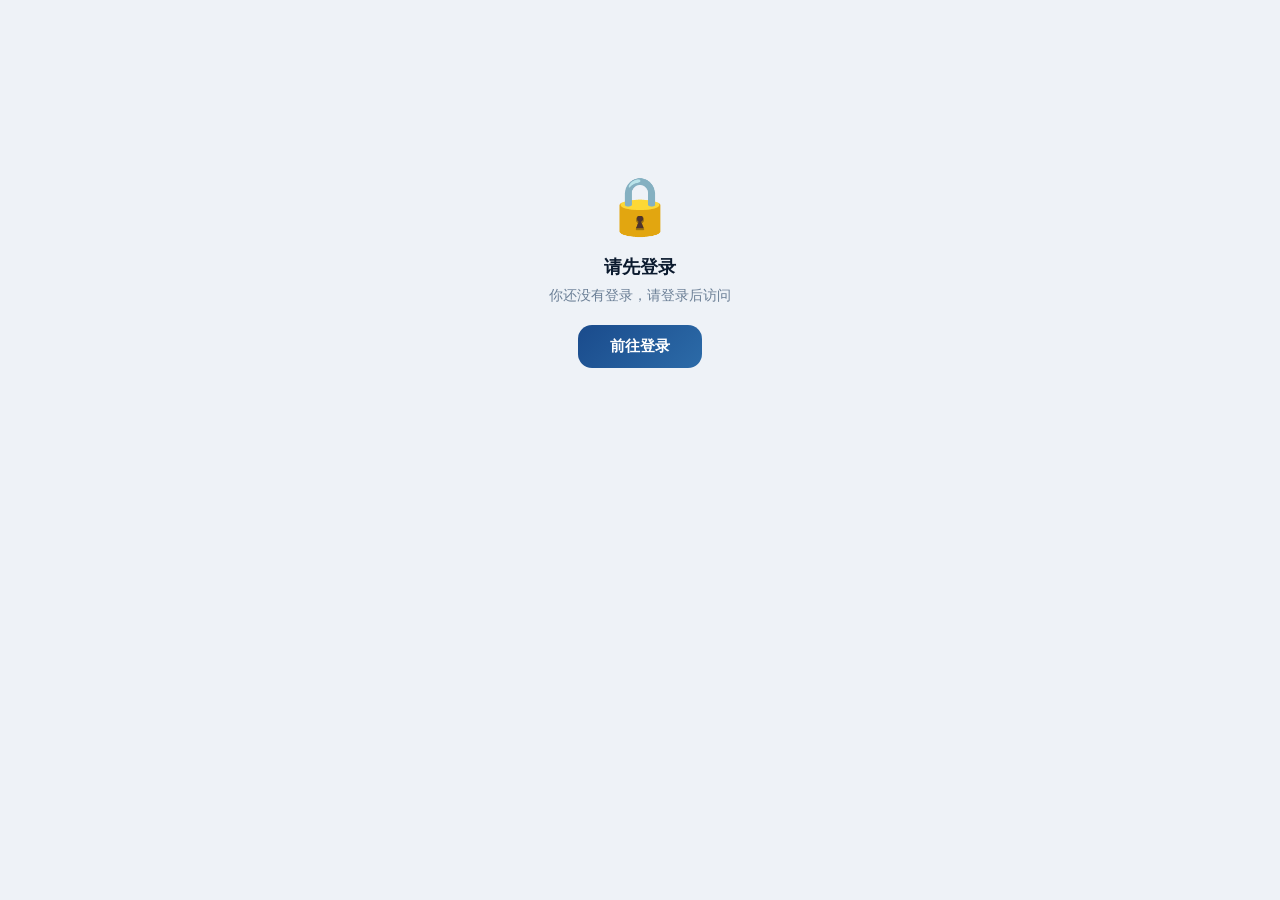
==== commit b1c17c2c: "Add files via upload" ====
--- a/index.html
+++ b/index.html
@@ -1,248 +1,474 @@
 <!DOCTYPE html>
 <html lang="zh-CN" id="htmlRoot">
 <head>
-    <meta charset="UTF-8" />
-    <meta name="viewport" content="width=device-width, initial-scale=1.0" />
-    <title>梓睿聊天</title>
-    <link rel="stylesheet" href="style.css" />
-    <script>try{document.documentElement.setAttribute('data-theme',localStorage.getItem('theme')||'light')}catch(e){}</script>
-    <script src="https://cdn.jsdelivr.net/npm/@supabase/supabase-js@2/dist/umd/supabase.min.js"></script>
+<meta charset="UTF-8" />
+<meta name="viewport" content="width=device-width, initial-scale=1.0" />
+<title>梓睿 · 首页</title>
+<style>
+* { margin:0; padding:0; box-sizing:border-box; }
+:root {
+  --bg-body:#eef2f7; --bg-card:#fff; --text-primary:#0b1a2e; --text-secondary:#2c3e5a;
+  --text-muted:#6b7f96; --border-color:#dce3ed; --accent:#1a4b8c;
+  --accent-light:rgba(26,75,140,0.08); --radius-md:14px; --radius-lg:20px;
+  --transition:.3s ease;
+  --font:-apple-system,BlinkMacSystemFont,"PingFang SC","Microsoft YaHei","Helvetica Neue",Arial,sans-serif;
+}
+[data-theme="dark"] {
+  --bg-body:#0a1628; --bg-card:#111d33; --text-primary:#e8edf4; --text-secondary:#a8b9d0;
+  --text-muted:#6b7f96; --border-color:#1e3350; --accent:#4a8fd8;
+  --accent-light:rgba(74,143,216,0.12);
+}
+body {
+  font-family:var(--font); background:var(--bg-body); min-height:100vh;
+  color:var(--text-primary); transition:background var(--transition);
+}
+
+/* 顶栏 */
+.topbar {
+  background:var(--bg-card); border-bottom:1px solid var(--border-color);
+  padding:12px 24px; display:flex; align-items:center; gap:16px;
+  position:sticky; top:0; z-index:100;
+  box-shadow:0 2px 12px rgba(11,26,46,0.04);
+}
+.topbar .logo { display:flex; align-items:center; gap:10px; font-weight:700; font-size:16px; color:var(--text-primary); }
+.topbar .logo img { width:32px; height:32px; border-radius:8px; }
+.topbar .spacer { flex:1; }
+.topbar .user-chip {
+  display:flex; align-items:center; gap:10px; padding:6px 14px 6px 6px;
+  background:var(--bg-body); border-radius:24px; cursor:pointer;
+  transition:all var(--transition);
+}
+.topbar .user-chip:hover { background:var(--accent-light); }
+.topbar .user-chip .avatar {
+  width:32px; height:32px; border-radius:50%; background:var(--accent);
+  color:#fff; display:flex; align-items:center; justify-content:center;
+  font-weight:600; font-size:14px;
+}
+.topbar .user-chip .name { font-size:14px; font-weight:600; }
+.topbar .theme-btn {
+  width:36px; height:36px; border:none; border-radius:50%;
+  background:var(--bg-body); color:var(--text-primary); font-size:16px;
+  cursor:pointer; transition:all var(--transition);
+}
+.topbar .theme-btn:hover { background:var(--accent-light); }
+
+/* 容器 */
+.container { max-width:900px; margin:0 auto; padding:32px 20px; }
+
+/* 欢迎卡 */
+.hero {
+  background:linear-gradient(135deg,var(--accent),#2c6ba8); color:#fff;
+  border-radius:var(--radius-lg); padding:32px 28px; margin-bottom:24px;
+  box-shadow:0 12px 40px rgba(26,75,140,0.20);
+  display:flex; align-items:center; gap:20px; flex-wrap:wrap;
+}
+.hero .hero-avatar {
+  width:72px; height:72px; border-radius:50%; background:rgba(255,255,255,0.22);
+  display:flex; align-items:center; justify-content:center;
+  font-size:30px; font-weight:700; flex-shrink:0; border:3px solid rgba(255,255,255,0.4);
+}
+.hero .hero-text { flex:1; min-width:200px; }
+.hero .hero-text h1 { font-size:22px; margin-bottom:6px; }
+.hero .hero-text p { font-size:14px; opacity:.85; }
+.hero .hero-actions { display:flex; gap:10px; flex-wrap:wrap; }
+.hero .hero-actions button, .hero .hero-actions a {
+  padding:10px 22px; border-radius:var(--radius-md); border:none;
+  font-size:14px; font-weight:600; cursor:pointer; text-decoration:none;
+  transition:all var(--transition);
+}
+.btn-white { background:#fff; color:var(--accent); }
+.btn-white:hover { transform:translateY(-2px); box-shadow:0 6px 20px rgba(0,0,0,0.15); }
+.btn-ghost { background:rgba(255,255,255,0.18); color:#fff; border:1px solid rgba(255,255,255,0.35); }
+.btn-ghost:hover { background:rgba(255,255,255,0.28); }
+
+/* 卡片网格 */
+.grid { display:grid; grid-template-columns:repeat(auto-fill,minmax(240px,1fr)); gap:16px; }
+.card {
+  background:var(--bg-card); border:1px solid var(--border-color);
+  border-radius:var(--radius-lg); padding:22px 20px;
+  transition:all var(--transition); cursor:pointer;
+}
+.card:hover {
+  transform:translateY(-3px); border-color:var(--accent);
+  box-shadow:0 8px 28px rgba(11,26,46,0.08);
+}
+.card .card-icon { font-size:28px; margin-bottom:12px; }
+.card .card-title { font-size:16px; font-weight:700; margin-bottom:6px; color:var(--text-primary); }
+.card .card-desc { font-size:13px; color:var(--text-muted); line-height:1.5; }
+
+/* 信息列表 */
+.info-card {
+  background:var(--bg-card); border:1px solid var(--border-color);
+  border-radius:var(--radius-lg); padding:22px 20px; margin-top:16px;
+}
+.info-card h2 { font-size:15px; font-weight:700; margin-bottom:14px; color:var(--text-primary); }
+.info-row {
+  display:flex; align-items:center; gap:12px; padding:12px 0;
+  border-bottom:1px solid var(--border-color); font-size:14px;
+}
+.info-row:last-child { border-bottom:none; }
+.info-row .label { color:var(--text-muted); width:80px; flex-shrink:0; font-size:13px; }
+.info-row .value {
+  color:var(--text-primary); font-family:monospace; font-size:13px;
+  word-break:break-all; flex:1;
+}
+.info-row .copy-btn {
+  padding:4px 12px; background:var(--bg-body); border:1px solid var(--border-color);
+  border-radius:6px; color:var(--text-secondary); font-size:12px; cursor:pointer;
+  transition:all var(--transition); flex-shrink:0;
+}
+.info-row .copy-btn:hover { border-color:var(--accent); color:var(--accent); }
+
+/* 加载 / 错误 */
+.center-state {
+  display:flex; flex-direction:column; align-items:center; justify-content:center;
+  min-height:60vh; text-align:center; padding:40px 20px;
+}
+.center-state .icon { font-size:56px; margin-bottom:16px; }
+.center-state h2 { font-size:18px; margin-bottom:8px; }
+.center-state p { font-size:14px; color:var(--text-muted); margin-bottom:20px; }
+.center-state .btn-primary {
+  padding:12px 32px; background:linear-gradient(135deg,#1a4b8c,#2c6ba8); color:#fff;
+  border:none; border-radius:var(--radius-md); font-size:15px; font-weight:600;
+  cursor:pointer; text-decoration:none; transition:all var(--transition);
+}
+.center-state .btn-primary:hover { transform:translateY(-1px); box-shadow:0 4px 20px rgba(26,75,140,0.30); }
+
+/* Toast */
+.toast {
+  position:fixed; top:20px; left:50%; transform:translateX(-50%);
+  background:rgba(0,0,0,0.8); color:#fff; padding:10px 20px;
+  border-radius:8px; font-size:13px; z-index:9999;
+  animation:fadeInOut 2.2s ease forwards;
+}
+@keyframes fadeInOut {
+  0% { opacity:0; transform:translate(-50%,-10px); }
+  15%,85% { opacity:1; transform:translate(-50%,0); }
+  100% { opacity:0; transform:translate(-50%,-10px); }
+}
+
+@media (max-width:600px) {
+  .topbar { padding:10px 14px; }
+  .topbar .user-chip .name { display:none; }
+  .hero { padding:24px 20px; text-align:center; justify-content:center; }
+  .hero .hero-text { text-align:center; }
+  .hero .hero-actions { width:100%; justify-content:center; }
+  .container { padding:20px 14px; }
+}
+</style>
 </head>
 <body>
 
-    <!-- ===== 未登录遮罩 ===== -->
-    <div id="loginOverlay">
-        <div class="login-box">
-            <div class="login-icon">🔒</div>
-            <h2>未登录</h2>
-            <p>请先登录梓睿账号</p>
-            <button class="btn-login" onclick="goToLogin()">🔑 去登录</button>
-            <button class="btn-login test-btn" onclick="goToTest()">🧪 测试入口（免登录）</button>
-        </div>
-    </div>
-
-    <!-- ===== Toast ===== -->
-    <div class="toast" id="toast"></div>
-
-    <!-- ===== 主应用 ===== -->
-    <div class="app" id="app">
-
-        <!-- ===== 功能栏（左侧） ===== -->
-        <div class="funcbar" id="funcbar">
-            <div class="logo" onclick="location.reload()" title="刷新">💬</div>
-
-            <button class="func-item active" data-tab="chat" title="聊天" onclick="switchTab('chat')">
-                💬
-                <span class="badge" id="totalBadge" style="display:none;">0</span>
-            </button>
-
-            <button class="func-item" data-tab="friends" title="好友" onclick="switchTab('friends')">
-                👥
-            </button>
-
-            <button class="func-item" data-tab="files" title="文件" onclick="switchTab('files')">
-                📁
-            </button>
-
-            <div class="func-spacer"></div>
-
-            <button class="func-item" data-tab="settings" title="设置" onclick="switchTab('settings')">
-                ⚙️
-            </button>
-
-            <button class="func-item avatar" id="avatarBtn" title="个人中心">
-                <img id="myAvatar" src="https://zirui6.github.io/touxiang.jpg" alt="头像" />
-            </button>
-        </div>
-
-        <!-- ===== 侧边栏 ===== -->
-        <div class="sidebar" id="sidebar">
-            <!-- 聊天列表 -->
-            <div id="sidebarChat">
-                <div class="sidebar-header">
-                    <div class="title">💬 聊天</div>
-                    <div class="sidebar-actions">
-                        <button class="sidebar-action-btn" onclick="openAddFriend()" title="添加好友">➕</button>
-                        <button class="sidebar-action-btn" onclick="switchTab('settings')" title="设置">⚙️</button>
-                    </div>
-                </div>
-                <div class="sidebar-search">
-                    <input type="text" id="searchInput" placeholder="🔍 搜索聊天..." />
-                </div>
-                <div class="chat-list" id="chatList">
-                    <div class="loading-placeholder">加载中...</div>
-                </div>
-            </div>
-
-            <!-- 好友列表 -->
-            <div id="sidebarFriends" style="display:none;">
-                <div class="sidebar-header">
-                    <div class="title">👥 好友</div>
-                    <button class="sidebar-action-btn" onclick="openAddFriend()">➕</button>
-                </div>
-                <div class="sidebar-search">
-                    <input type="text" id="friendSearchInput" placeholder="🔍 搜索好友..." />
-                </div>
-                <div class="chat-list" id="friendList">
-                    <div class="empty-state-sidebar">
-                        <div class="empty-icon">👥</div>
-                        <p>暂无好友</p>
-                        <p class="empty-hint">点击 ➕ 添加好友</p>
-                    </div>
-                </div>
-            </div>
-
-            <!-- 设置 -->
-            <div id="sidebarSettings" style="display:none;">
-                <div class="sidebar-header">
-                    <div class="title">⚙️ 设置</div>
-                    <button class="sidebar-action-btn" onclick="switchTab('chat')">✕</button>
-                </div>
-                <div class="settings-content">
-                    <div class="settings-group-title">通用</div>
-                    <div class="settings-item" onclick="openTest()">
-                        <span class="settings-icon">🧪</span>
-                        <div class="settings-info">
-                            <div class="settings-name">测试入口</div>
-                            <div class="settings-desc">免登录测试聊天</div>
-                        </div>
-                        <span class="settings-arrow">→</span>
-                    </div>
-                    <div class="settings-item" onclick="openAddFriend()">
-                        <span class="settings-icon">➕</span>
-                        <div class="settings-info">
-                            <div class="settings-name">添加好友</div>
-                            <div class="settings-desc">搜索用户ID或用户名</div>
-                        </div>
-                        <span class="settings-arrow">→</span>
-                    </div>
-                    <div class="settings-group-title">外观</div>
-                    <div class="settings-item" onclick="toggleTheme()">
-                        <span class="settings-icon">🌓</span>
-                        <div class="settings-info">
-                            <div class="settings-name">切换主题</div>
-                            <div class="settings-desc" id="themeStatus">浅色模式</div>
-                        </div>
-                        <span class="settings-arrow">→</span>
-                    </div>
-                    <div class="settings-item" onclick="switchToPhone()">
-                        <span class="settings-icon">📱</span>
-                        <div class="settings-info">
-                            <div class="settings-name">切换到手机版</div>
-                            <div class="settings-desc">打开手机适配界面</div>
-                        </div>
-                        <span class="settings-arrow">→</span>
-                    </div>
-                    <div class="settings-group-title">数据</div>
-                    <div class="settings-item" onclick="clearAllData()">
-                        <span class="settings-icon">🗑️</span>
-                        <div class="settings-info">
-                            <div class="settings-name">清除缓存</div>
-                            <div class="settings-desc">清除本地消息缓存</div>
-                        </div>
-                        <span class="settings-arrow">→</span>
-                    </div>
-                    <div class="settings-item" onclick="logout()" style="border-bottom:none;">
-                        <span class="settings-icon">🚪</span>
-                        <div class="settings-info">
-                            <div class="settings-name" style="color:#ef4444;">退出登录</div>
-                            <div class="settings-desc">退出当前账号</div>
-                        </div>
-                        <span class="settings-arrow">→</span>
-                    </div>
-                    <div class="settings-footer">
-                        <span>版本 2.0</span>
-                        <span id="deviceInfo">🖥️ 桌面版</span>
-                    </div>
-                </div>
-            </div>
-        </div>
-
-        <!-- ===== 聊天窗口 ===== -->
-        <div class="chat-window" id="chatWindow">
-            <div class="empty-state" id="emptyState">
-                <div class="empty-icon">💬</div>
-                <h3>选择聊天</h3>
-                <p>从左侧选择好友开始聊天</p>
-            </div>
-
-            <!-- 聊天头部 - 桌面版顶栏 -->
-            <div class="chat-header" id="chatHeader" style="display:none;">
-                <div class="chat-header-left">
-                    <div class="user-info">
-                        <span class="online-dot online" id="onlineStatusDot"></span>
-                        <div>
-                            <div class="name" id="chatName">用户</div>
-                            <div class="status" id="chatStatus">
-                                <span id="onlineStatusText">在线</span>
-                            </div>
-                        </div>
-                    </div>
-                </div>
-                <div class="chat-header-right">
-                    <button class="btn-icon" onclick="showToast('更多功能', 'info')">⋯</button>
-                </div>
-            </div>
-
-            <div class="message-list" id="messageList"></div>
-
-            <div class="chat-input" id="chatInput" style="display:none;">
-                <div class="tools">
-                    <button class="tool-btn" onclick="showToast('😊 表情功能开发中', 'info')">😊</button>
-                    <button class="tool-btn" id="fileBtn" onclick="document.getElementById('fileInput').click()">📎</button>
-                    <button class="tool-btn" id="imageBtn" onclick="document.getElementById('imageInput').click()">🖼️</button>
-                    <input type="file" id="fileInput" accept="*/*" style="display:none;" />
-                    <input type="file" id="imageInput" accept="image/*" style="display:none;" />
-                </div>
-                <div class="input-row">
-                    <textarea id="messageInput" rows="1" placeholder="输入消息..." maxlength="10000"></textarea>
-                    <button class="btn-send" id="sendBtn">发送</button>
-                </div>
-            </div>
-        </div>
-    </div>
-
-    <!-- ===== 添加好友弹窗 ===== -->
-    <div class="modal-overlay" id="addFriendModal">
-        <div class="modal">
-            <div class="modal-header">
-                <h3>➕ 添加好友</h3>
-                <button class="modal-close" onclick="closeAddFriend()">✕</button>
-            </div>
-            <div class="modal-body">
-                <div class="form-group">
-                    <label>用户ID 或 用户名</label>
-                    <input type="text" id="addFriendInput" placeholder="请输入用户ID或用户名" />
-                </div>
-                <div class="form-group">
-                    <label>验证消息（选填）</label>
-                    <input type="text" id="addFriendMsg" placeholder="你好，加个好友吧！" />
-                </div>
-                <button class="btn-primary" id="addFriendSubmit">🔍 搜索并添加</button>
-                <div id="searchResults" style="margin-top:12px;"></div>
-            </div>
-        </div>
-    </div>
-
-    <!-- ===== 二维码弹窗 ===== -->
-    <div class="modal-overlay" id="qrModal">
-        <div class="modal">
-            <div class="modal-header">
-                <h3>📱 我的二维码</h3>
-                <button class="modal-close" onclick="closeQR()">✕</button>
-            </div>
-            <div class="modal-body" style="text-align:center;">
-                <div id="qrcode" style="display:flex;justify-content:center;padding:10px 0;">
-                    <div style="width:180px;height:180px;background:#222240;border-radius:8px;display:flex;align-items:center;justify-content:center;color:#666688;">二维码加载中...</div>
-                </div>
-                <p style="margin-top:12px;font-size:13px;color:#8a8aaa;">
-                    用户ID: <strong id="qrUserId">加载中...</strong>
-                </p>
-                <button class="btn-primary" id="copyIdBtn" style="margin-top:8px;">📋 复制ID</button>
-            </div>
-        </div>
-    </div>
-
-    <script src="script.js"></script>
+<!-- 顶栏 -->
+<div class="topbar" id="topbar" style="display:none;">
+  <div class="logo">
+    <img src="https://zirui6.github.io/logo1.png" alt="Logo" onerror="this.style.display='none'" />
+    <span>梓睿</span>
+  </div>
+  <div class="spacer"></div>
+  <button class="theme-btn" id="themeBtn" title="切换主题">🌙</button>
+  <div class="user-chip" id="userChip">
+    <div class="avatar" id="topAvatar">?</div>
+    <span class="name" id="topName">用户</span>
+  </div>
+</div>
+
+<!-- 主内容 -->
+<div class="container" id="container" style="display:none;">
+
+  <!-- 欢迎卡 -->
+  <div class="hero">
+    <div class="hero-avatar" id="heroAvatar">?</div>
+    <div class="hero-text">
+      <h1>欢迎回来，<span id="heroName">用户</span></h1>
+      <p id="heroSub">祝你有个愉快的一天 ✨</p>
+    </div>
+    <div class="hero-actions">
+      <a href="chat.html" class="btn-white">💬 进入聊天</a>
+      <button class="btn-ghost" id="logoutBtn">退出登录</button>
+    </div>
+  </div>
+
+  <!-- 功能卡片 -->
+  <div class="grid">
+    <div class="card" onclick="location.href='chat.html'">
+      <div class="card-icon">💬</div>
+      <div class="card-title">聊天</div>
+      <div class="card-desc">和好友聊天、公共频道、群组和陌生人社区</div>
+    </div>
+    <div class="card" onclick="location.href='user.html'">
+      <div class="card-icon">👤</div>
+      <div class="card-title">用户中心</div>
+      <div class="card-desc">查看和修改个人资料、安全设置</div>
+    </div>
+    <div class="card" onclick="alert('功能开发中')">
+      <div class="card-icon">📁</div>
+      <div class="card-title">云盘</div>
+      <div class="card-desc">存储和分享你的文件（开发中）</div>
+    </div>
+    <div class="card" onclick="alert('功能开发中')">
+      <div class="card-icon">⚙️</div>
+      <div class="card-title">设置</div>
+      <div class="card-desc">账号、隐私和偏好设置（开发中）</div>
+    </div>
+  </div>
+
+  <!-- 账号信息 -->
+  <div class="info-card">
+    <h2>📋 账号信息</h2>
+    <div class="info-row">
+      <span class="label">用户 ID</span>
+      <span class="value" id="infoId">-</span>
+      <button class="copy-btn" data-copy="infoId">复制</button>
+    </div>
+    <div class="info-row">
+      <span class="label">昵称</span>
+      <span class="value" id="infoName" style="font-family:inherit;">-</span>
+    </div>
+    <div class="info-row">
+      <span class="label">邮箱</span>
+      <span class="value" id="infoEmail" style="font-family:inherit;">-</span>
+    </div>
+    <div class="info-row">
+      <span class="label">角色</span>
+      <span class="value" id="infoRole" style="font-family:inherit;">-</span>
+    </div>
+  </div>
+
+</div>
+
+<!-- 未登录 / 加载中 -->
+<div class="center-state" id="loadingState">
+  <div class="icon">⏳</div>
+  <h2>加载中...</h2>
+  <p>正在检查登录状态</p>
+</div>
+
+<div class="center-state" id="guestState" style="display:none;">
+  <div class="icon">🔒</div>
+  <h2>请先登录</h2>
+  <p>你还没有登录，请登录后访问</p>
+  <a href="login.html" class="btn-primary">前往登录</a>
+</div>
+
+<script>
+// ============================================================
+// Cookie 工具
+// ============================================================
+var CookieHelper = {
+  get: function(name) {
+    var nameEQ = name + '=';
+    var ca = document.cookie.split(';');
+    for (var i = 0; i < ca.length; i++) {
+      var c = ca[i];
+      while (c.charAt(0) === ' ') c = c.substring(1);
+      if (c.indexOf(nameEQ) === 0) return decodeURIComponent(c.substring(nameEQ.length));
+    }
+    return null;
+  },
+  set: function(name, value, days) {
+    var expires = '';
+    if (days) {
+      var d = new Date();
+      d.setTime(d.getTime() + days * 86400000);
+      expires = '; expires=' + d.toUTCString();
+    }
+    document.cookie = name + '=' + encodeURIComponent(value) + expires + '; path=/; SameSite=Lax';
+  },
+  del: function(name) {
+    document.cookie = name + '=; expires=Thu, 01 Jan 1970 00:00:00 UTC; path=/;';
+  }
+};
+
+// ============================================================
+// 工具
+// ============================================================
+function $(id) { return document.getElementById(id); }
+
+function formatId(id) {
+  if (!id) return '-';
+  return String(id).match(/.{1,5}/g).join('-');
+}
+
+function toast(msg) {
+  var d = document.createElement('div');
+  d.className = 'toast';
+  d.textContent = msg;
+  document.body.appendChild(d);
+  setTimeout(function() { d.remove(); }, 2200);
+}
+
+// ============================================================
+// 读取登录用户：URL 参数 > cookie > sessionStorage
+// ============================================================
+function loadUser() {
+  // 1. URL 参数优先（登录页跳过来时带的）
+  var params = new URLSearchParams(location.search);
+  var userParam = params.get('user');
+  if (userParam) {
+    try {
+      var u = JSON.parse(decodeURIComponent(userParam));
+      if (u && u.id) {
+        // 补写 cookie 和 session，保持后续一致
+        var displayName = u.username || (u.email ? u.email.split('@')[0] : '用户');
+        CookieHelper.set('userId', u.id, 7);
+        CookieHelper.set('displayName', displayName, 7);
+        CookieHelper.set('userEmail', u.email || '', 7);
+        CookieHelper.set('role', u.role || 'user', 7);
+        CookieHelper.set('user_data', JSON.stringify(u), 7);
+        CookieHelper.set('isLoggedIn', 'true', 7);
+
+        sessionStorage.setItem('userId', u.id);
+        sessionStorage.setItem('displayName', displayName);
+        sessionStorage.setItem('userEmail', u.email || '');
+        sessionStorage.setItem('role', u.role || 'user');
+        sessionStorage.setItem('user_data', JSON.stringify(u));
+        sessionStorage.setItem('isLoggedIn', 'true');
+
+        // 清掉 URL 上的参数，避免刷新重复写入
+        history.replaceState({}, document.title, location.pathname);
+        return u;
+      }
+    } catch (e) {
+      console.warn('URL 参数解析失败:', e);
+    }
+  }
+
+  // 2. cookie
+  var userId = CookieHelper.get('userId');
+  if (userId) {
+    var userDataStr = CookieHelper.get('user_data');
+    if (userDataStr) {
+      try {
+        var u = JSON.parse(userDataStr);
+        if (u && u.id) return u;
+      } catch (e) {}
+    }
+    // cookie 只有分散字段
+    return {
+      id: userId,
+      username: CookieHelper.get('displayName') || '',
+      email: CookieHelper.get('userEmail') || '',
+      role: CookieHelper.get('role') || 'user'
+    };
+  }
+
+  // 3. sessionStorage
+  var sessUser = sessionStorage.getItem('user_data');
+  if (sessUser) {
+    try {
+      var u = JSON.parse(sessUser);
+      if (u && u.id) return u;
+    } catch (e) {}
+  }
+
+  return null;
+}
+
+// ============================================================
+// 渲染
+// ============================================================
+function render(user) {
+  var displayName = user.username || (user.email ? user.email.split('@')[0] : '用户');
+  var initial = (displayName || '?').charAt(0).toUpperCase();
+
+  $('topAvatar').textContent = initial;
+  $('topName').textContent = displayName;
+  $('heroAvatar').textContent = initial;
+  $('heroName').textContent = displayName;
+
+  // 早上 / 下午 / 晚上
+  var hour = new Date().getHours();
+  var greet = hour < 6 ? '凌晨好' : hour < 12 ? '早上好' : hour < 18 ? '下午好' : '晚上好';
+  $('heroSub').textContent = greet + '，祝你有个愉快的一天 ✨';
+
+  $('infoId').textContent = formatId(user.id);
+  $('infoId').dataset.raw = user.id;
+  $('infoName').textContent = displayName;
+  $('infoEmail').textContent = user.email || '-';
+  $('infoRole').textContent = user.role || 'user';
+
+  $('topbar').style.display = 'flex';
+  $('container').style.display = 'block';
+  $('loadingState').style.display = 'none';
+  $('guestState').style.display = 'none';
+}
+
+// ============================================================
+// 复制
+// ============================================================
+document.addEventListener('click', function(e) {
+  var btn = e.target.closest('.copy-btn');
+  if (!btn) return;
+  var targetId = btn.dataset.copy;
+  var el = $(targetId);
+  if (!el) return;
+  var text = el.dataset.raw || el.textContent;
+  if (navigator.clipboard) {
+    navigator.clipboard.writeText(text).then(function() { toast('✅ 已复制'); });
+  } else {
+    var input = document.createElement('input');
+    input.value = text;
+    document.body.appendChild(input);
+    input.select();
+    document.execCommand('copy');
+    document.body.removeChild(input);
+    toast('✅ 已复制');
+  }
+});
+
+// ============================================================
+// 退出登录
+// ============================================================
+function logout() {
+  if (!confirm('确定退出登录吗？')) return;
+
+  ['auth_token', 'user_data', 'isLoggedIn', 'userId', 'userEmail', 'displayName', 'role']
+    .forEach(function(k) { CookieHelper.del(k); });
+  sessionStorage.clear();
+
+  location.href = 'login.html';
+}
+
+// ============================================================
+// 主题
+// ============================================================
+function applyTheme(theme) {
+  document.documentElement.setAttribute('data-theme', theme);
+  $('themeBtn').textContent = theme === 'dark' ? '☀️' : '🌙';
+}
+
+function toggleTheme() {
+  var current = document.documentElement.getAttribute('data-theme') || 'light';
+  var next = current === 'dark' ? 'light' : 'dark';
+  localStorage.setItem('theme', next);
+  applyTheme(next);
+}
+
+// ============================================================
+// 初始化
+// ============================================================
+document.addEventListener('DOMContentLoaded', function() {
+  applyTheme(localStorage.getItem('theme') || 'light');
+  $('themeBtn').addEventListener('click', toggleTheme);
+  $('logoutBtn').addEventListener('click', logout);
+
+  // 用户中心点击
+  $('userChip').addEventListener('click', function() {
+    location.href = 'user.html';
+  });
+
+  var user = loadUser();
+  if (user && user.id) {
+    render(user);
+    console.log('✅ 已登录:', user.username || user.id);
+  } else {
+    $('loadingState').style.display = 'none';
+    $('guestState').style.display = 'flex';
+    console.log('👤 未登录');
+  }
+});
+</script>
+
 </body>
 </html>
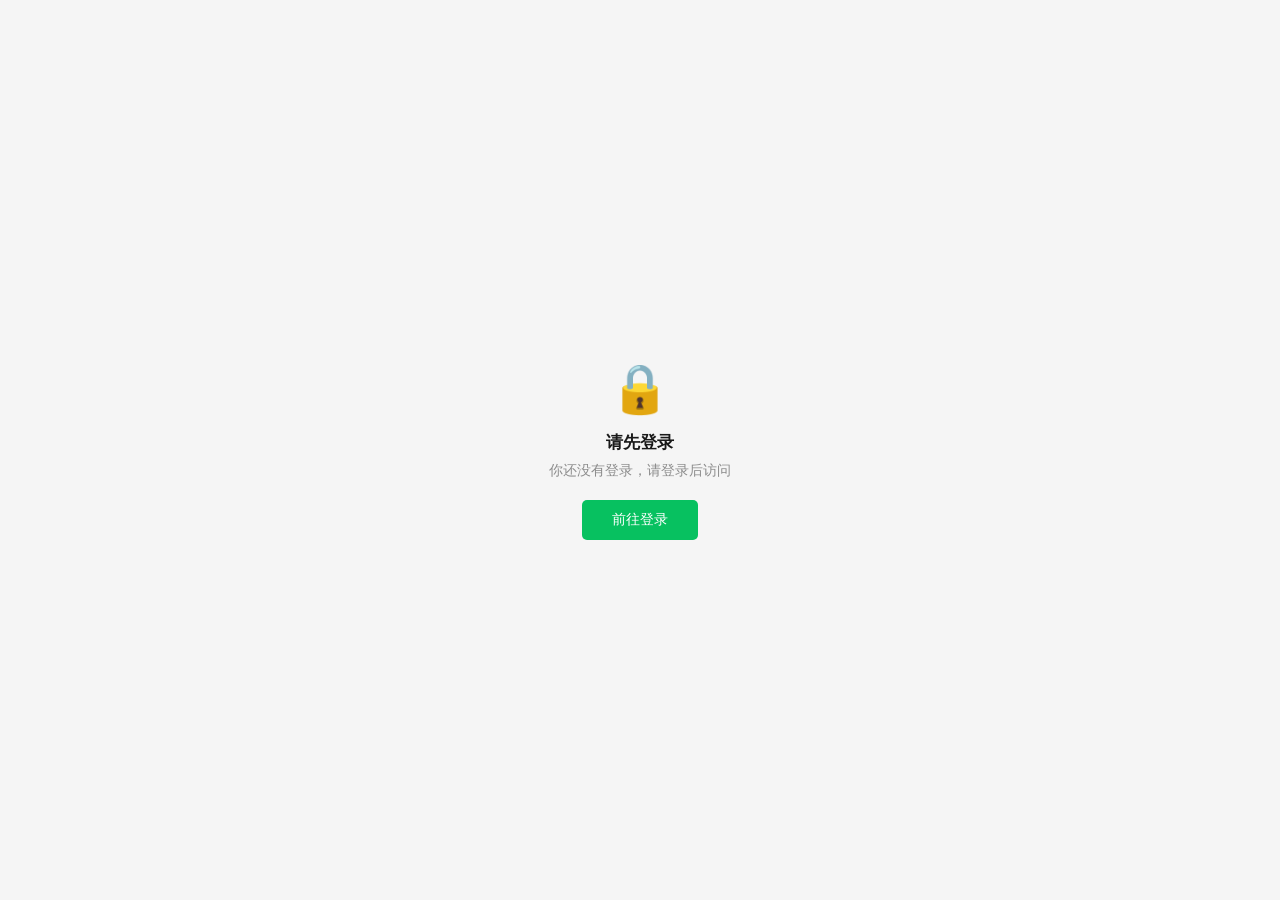
==== commit 4e0737bf: "Add files via upload" ====
--- a/index.html
+++ b/index.html
@@ -1,245 +1,528 @@
 <!DOCTYPE html>
-<html lang="zh-CN" id="htmlRoot">
+<html lang="zh-CN" id="htmlRoot" data-theme="light" data-size="normal" data-density="standard">
 <head>
 <meta charset="UTF-8" />
 <meta name="viewport" content="width=device-width, initial-scale=1.0" />
 <title>梓睿 · 首页</title>
+<link rel="icon" href="https://zirui6.github.io/logo1.png" />
+<script>
+/* 尽早应用主题 / 字号，避免闪白 */
+(function () {
+  try {
+    var d = document.documentElement;
+    var t = localStorage.getItem('theme') || 'light';
+    var s = null;
+    try { s = JSON.parse(localStorage.getItem('chat_settings') || 'null'); } catch (e) {}
+    if (s && s.theme) t = s.theme;
+    if (t === 'system') {
+      t = window.matchMedia && window.matchMedia('(prefers-color-scheme: dark)').matches ? 'dark' : 'light';
+    }
+    d.setAttribute('data-theme', t);
+    d.setAttribute('data-size', (s && s.fontSize) || 'normal');
+    d.setAttribute('data-density', (s && s.bubbleDensity) || 'standard');
+  } catch (e) {}
+})();
+</script>
 <style>
-* { margin:0; padding:0; box-sizing:border-box; }
+* { margin:0; padding:0; box-sizing:border-box; -webkit-tap-highlight-color:transparent; }
+
+/* ---------- 主题变量（与 chat.css 保持一致） ---------- */
 :root {
-  --bg-body:#eef2f7; --bg-card:#fff; --text-primary:#0b1a2e; --text-secondary:#2c3e5a;
-  --text-muted:#6b7f96; --border-color:#dce3ed; --accent:#1a4b8c;
-  --accent-light:rgba(26,75,140,0.08); --radius-md:14px; --radius-lg:20px;
-  --transition:.3s ease;
-  --font:-apple-system,BlinkMacSystemFont,"PingFang SC","Microsoft YaHei","Helvetica Neue",Arial,sans-serif;
+  --rail-bg:#2e2e2e; --rail-icon:#a3a3a3; --rail-icon-hover:#d8d8d8; --rail-icon-active:#07c160;
+  --panel-bg:#f7f7f7; --panel-border:#e4e4e4; --search-bg:#ebebeb;
+  --pane-bg:#f5f5f5; --card-bg:#ffffff;
+  --text:#191919; --text-2:#4a4a4a; --text-3:#8c8c8c; --text-4:#b2b2b2;
+  --hover:#e9e9e9; --active:#dedede;
+  --brand:#07c160; --brand-hover:#06ad56; --brand-soft:#e7f8ee; --danger:#fa5151; --link:#576b95;
+  --shadow-sm:0 1px 3px rgba(0,0,0,.06); --shadow-panel:0 12px 48px rgba(0,0,0,.24);
+  --input-bg:#ffffff; --input-border:#dcdcdc;
 }
 [data-theme="dark"] {
-  --bg-body:#0a1628; --bg-card:#111d33; --text-primary:#e8edf4; --text-secondary:#a8b9d0;
-  --text-muted:#6b7f96; --border-color:#1e3350; --accent:#4a8fd8;
-  --accent-light:rgba(74,143,216,0.12);
-}
+  --rail-bg:#191919; --rail-icon:#7a7a7a; --rail-icon-hover:#d0d0d0;
+  --panel-bg:#1e1e1e; --panel-border:#111111; --search-bg:#2b2b2b;
+  --pane-bg:#141414; --card-bg:#2a2a2a;
+  --text:#e6e6e6; --text-2:#c2c2c2; --text-3:#8f8f8f; --text-4:#6b6b6b;
+  --hover:#2b2b2b; --active:#343434;
+  --brand-soft:rgba(7,193,96,.14); --link:#7d90b8;
+  --shadow-panel:0 12px 48px rgba(0,0,0,.6);
+  --input-bg:#2a2a2a; --input-border:#3a3a3a;
+}
+
+html, body { height:100%; }
 body {
-  font-family:var(--font); background:var(--bg-body); min-height:100vh;
-  color:var(--text-primary); transition:background var(--transition);
-}
-
-/* 顶栏 */
-.topbar {
-  background:var(--bg-card); border-bottom:1px solid var(--border-color);
-  padding:12px 24px; display:flex; align-items:center; gap:16px;
-  position:sticky; top:0; z-index:100;
-  box-shadow:0 2px 12px rgba(11,26,46,0.04);
-}
-.topbar .logo { display:flex; align-items:center; gap:10px; font-weight:700; font-size:16px; color:var(--text-primary); }
-.topbar .logo img { width:32px; height:32px; border-radius:8px; }
-.topbar .spacer { flex:1; }
-.topbar .user-chip {
-  display:flex; align-items:center; gap:10px; padding:6px 14px 6px 6px;
-  background:var(--bg-body); border-radius:24px; cursor:pointer;
-  transition:all var(--transition);
-}
-.topbar .user-chip:hover { background:var(--accent-light); }
-.topbar .user-chip .avatar {
-  width:32px; height:32px; border-radius:50%; background:var(--accent);
-  color:#fff; display:flex; align-items:center; justify-content:center;
-  font-weight:600; font-size:14px;
-}
-.topbar .user-chip .name { font-size:14px; font-weight:600; }
-.topbar .theme-btn {
-  width:36px; height:36px; border:none; border-radius:50%;
-  background:var(--bg-body); color:var(--text-primary); font-size:16px;
-  cursor:pointer; transition:all var(--transition);
-}
-.topbar .theme-btn:hover { background:var(--accent-light); }
-
-/* 容器 */
-.container { max-width:900px; margin:0 auto; padding:32px 20px; }
-
-/* 欢迎卡 */
+  font-family:-apple-system,BlinkMacSystemFont,"PingFang SC","Microsoft YaHei","Segoe UI",Roboto,sans-serif;
+  font-size:14px; color:var(--text); background:var(--pane-bg);
+  -webkit-font-smoothing:antialiased;
+}
+
+/* ---------- 左侧深色导航栏 ---------- */
+.sidebar {
+  position:fixed; top:0; left:0; bottom:0; width:56px; z-index:50;
+  background:var(--rail-bg); display:flex; flex-direction:column;
+  align-items:center; padding:16px 0 10px;
+}
+.sidebar .me {
+  width:34px; height:34px; border-radius:4px; background:var(--brand); color:#fff;
+  display:flex; align-items:center; justify-content:center; font-size:15px; font-weight:600;
+  cursor:pointer; flex-shrink:0; transition:transform .12s ease;
+}
+.sidebar .me:hover { transform:scale(1.06); }
+.sidebar nav { flex:1; display:flex; flex-direction:column; align-items:center; gap:4px; padding-top:22px; width:100%; }
+.sidebar nav a, .sidebar .rail-btn {
+  position:relative; width:36px; height:36px; border:none; background:transparent;
+  border-radius:6px; cursor:pointer; display:flex; align-items:center; justify-content:center;
+  text-decoration:none; transition:background .14s ease;
+}
+.sidebar nav a::before, .sidebar .rail-btn::before {
+  content:''; width:22px; height:22px; display:block; background-color:var(--rail-icon);
+  -webkit-mask-repeat:no-repeat; mask-repeat:no-repeat;
+  -webkit-mask-position:center; mask-position:center;
+  -webkit-mask-size:contain; mask-size:contain;
+  transition:background-color .14s ease;
+}
+.sidebar nav a:hover, .sidebar .rail-btn:hover { background:rgba(255,255,255,.08); }
+.sidebar nav a:hover::before, .sidebar .rail-btn:hover::before { background-color:var(--rail-icon-hover); }
+.sidebar nav a.active::before { background-color:var(--rail-icon-active); }
+.sidebar nav a.active { background:rgba(255,255,255,.06); }
+.sidebar .rail-bottom { display:flex; flex-direction:column; align-items:center; gap:4px; }
+
+.ic-chat::before {
+  -webkit-mask-image:url("data:image/svg+xml,%3Csvg xmlns='http://www.w3.org/2000/svg' viewBox='0 0 24 24' fill='none' stroke='%23fff' stroke-width='1.7' stroke-linecap='round' stroke-linejoin='round'%3E%3Cpath d='M21 11.5a8.4 8.4 0 0 1-9 8.4 9.1 9.1 0 0 1-3.3-.6L3 21l1.8-5A8.2 8.2 0 0 1 3.9 11 8.4 8.4 0 0 1 12 2.6a8.4 8.4 0 0 1 9 8.9z'/%3E%3C/svg%3E");
+          mask-image:url("data:image/svg+xml,%3Csvg xmlns='http://www.w3.org/2000/svg' viewBox='0 0 24 24' fill='none' stroke='%23fff' stroke-width='1.7' stroke-linecap='round' stroke-linejoin='round'%3E%3Cpath d='M21 11.5a8.4 8.4 0 0 1-9 8.4 9.1 9.1 0 0 1-3.3-.6L3 21l1.8-5A8.2 8.2 0 0 1 3.9 11 8.4 8.4 0 0 1 12 2.6a8.4 8.4 0 0 1 9 8.9z'/%3E%3C/svg%3E");
+}
+.ic-contacts::before {
+  -webkit-mask-image:url("data:image/svg+xml,%3Csvg xmlns='http://www.w3.org/2000/svg' viewBox='0 0 24 24' fill='none' stroke='%23fff' stroke-width='1.7' stroke-linecap='round' stroke-linejoin='round'%3E%3Cpath d='M17 21v-2a4 4 0 0 0-4-4H6a4 4 0 0 0-4 4v2'/%3E%3Ccircle cx='9.5' cy='7' r='4'/%3E%3Cpath d='M22 21v-2a4 4 0 0 0-3-3.87M16.5 3.13A4 4 0 0 1 16.5 11'/%3E%3C/svg%3E");
+          mask-image:url("data:image/svg+xml,%3Csvg xmlns='http://www.w3.org/2000/svg' viewBox='0 0 24 24' fill='none' stroke='%23fff' stroke-width='1.7' stroke-linecap='round' stroke-linejoin='round'%3E%3Cpath d='M17 21v-2a4 4 0 0 0-4-4H6a4 4 0 0 0-4 4v2'/%3E%3Ccircle cx='9.5' cy='7' r='4'/%3E%3Cpath d='M22 21v-2a4 4 0 0 0-3-3.87M16.5 3.13A4 4 0 0 1 16.5 11'/%3E%3C/svg%3E");
+}
+.ic-set::before {
+  -webkit-mask-image:url("data:image/svg+xml,%3Csvg xmlns='http://www.w3.org/2000/svg' viewBox='0 0 24 24' fill='none' stroke='%23fff' stroke-width='1.7' stroke-linecap='round' stroke-linejoin='round'%3E%3Ccircle cx='12' cy='12' r='3.1'/%3E%3Cpath d='M19.4 15a1.6 1.6 0 0 0 .3 1.8l.1.1a2 2 0 1 1-2.8 2.8l-.1-.1a1.6 1.6 0 0 0-1.8-.3 1.6 1.6 0 0 0-1 1.5V21a2 2 0 1 1-4 0v-.1a1.6 1.6 0 0 0-1-1.5 1.6 1.6 0 0 0-1.8.3l-.1.1a2 2 0 1 1-2.8-2.8l.1-.1a1.6 1.6 0 0 0 .3-1.8 1.6 1.6 0 0 0-1.5-1H3a2 2 0 1 1 0-4h.1a1.6 1.6 0 0 0 1.5-1 1.6 1.6 0 0 0-.3-1.8l-.1-.1a2 2 0 1 1 2.8-2.8l.1.1a1.6 1.6 0 0 0 1.8.3H9a1.6 1.6 0 0 0 1-1.5V3a2 2 0 1 1 4 0v.1a1.6 1.6 0 0 0 1 1.5 1.6 1.6 0 0 0 1.8-.3l.1-.1a2 2 0 1 1 2.8 2.8l-.1.1a1.6 1.6 0 0 0-.3 1.8V9a1.6 1.6 0 0 0 1.5 1H21a2 2 0 1 1 0 4h-.1a1.6 1.6 0 0 0-1.5 1z'/%3E%3C/svg%3E");
+          mask-image:url("data:image/svg+xml,%3Csvg xmlns='http://www.w3.org/2000/svg' viewBox='0 0 24 24' fill='none' stroke='%23fff' stroke-width='1.7' stroke-linecap='round' stroke-linejoin='round'%3E%3Ccircle cx='12' cy='12' r='3.1'/%3E%3Cpath d='M19.4 15a1.6 1.6 0 0 0 .3 1.8l.1.1a2 2 0 1 1-2.8 2.8l-.1-.1a1.6 1.6 0 0 0-1.8-.3 1.6 1.6 0 0 0-1 1.5V21a2 2 0 1 1-4 0v-.1a1.6 1.6 0 0 0-1-1.5 1.6 1.6 0 0 0-1.8.3l-.1.1a2 2 0 1 1-2.8-2.8l.1-.1a1.6 1.6 0 0 0 .3-1.8 1.6 1.6 0 0 0-1.5-1H3a2 2 0 1 1 0-4h.1a1.6 1.6 0 0 0 1.5-1 1.6 1.6 0 0 0-.3-1.8l-.1-.1a2 2 0 1 1 2.8-2.8l.1.1a1.6 1.6 0 0 0 1.8.3H9a1.6 1.6 0 0 0 1-1.5V3a2 2 0 1 1 4 0v.1a1.6 1.6 0 0 0 1 1.5 1.6 1.6 0 0 0 1.8-.3l.1-.1a2 2 0 1 1 2.8 2.8l-.1.1a1.6 1.6 0 0 0-.3 1.8V9a1.6 1.6 0 0 0 1.5 1H21a2 2 0 1 1 0 4h-.1a1.6 1.6 0 0 0-1.5 1z'/%3E%3C/svg%3E");
+}
+.ic-home::before {
+  -webkit-mask-image:url("data:image/svg+xml,%3Csvg xmlns='http://www.w3.org/2000/svg' viewBox='0 0 24 24' fill='none' stroke='%23fff' stroke-width='1.7' stroke-linecap='round' stroke-linejoin='round'%3E%3Cpath d='M3 10.2L12 3l9 7.2V20a1.6 1.6 0 0 1-1.6 1.6H4.6A1.6 1.6 0 0 1 3 20z'/%3E%3Cpath d='M9.2 21.6v-7.2h5.6v7.2'/%3E%3C/svg%3E");
+          mask-image:url("data:image/svg+xml,%3Csvg xmlns='http://www.w3.org/2000/svg' viewBox='0 0 24 24' fill='none' stroke='%23fff' stroke-width='1.7' stroke-linecap='round' stroke-linejoin='round'%3E%3Cpath d='M3 10.2L12 3l9 7.2V20a1.6 1.6 0 0 1-1.6 1.6H4.6A1.6 1.6 0 0 1 3 20z'/%3E%3Cpath d='M9.2 21.6v-7.2h5.6v7.2'/%3E%3C/svg%3E");
+}
+.ic-user::before {
+  -webkit-mask-image:url("data:image/svg+xml,%3Csvg xmlns='http://www.w3.org/2000/svg' viewBox='0 0 24 24' fill='none' stroke='%23fff' stroke-width='1.7' stroke-linecap='round' stroke-linejoin='round'%3E%3Ccircle cx='12' cy='8' r='4'/%3E%3Cpath d='M4.5 21a7.5 7.5 0 0 1 15 0'/%3E%3C/svg%3E");
+          mask-image:url("data:image/svg+xml,%3Csvg xmlns='http://www.w3.org/2000/svg' viewBox='0 0 24 24' fill='none' stroke='%23fff' stroke-width='1.7' stroke-linecap='round' stroke-linejoin='round'%3E%3Ccircle cx='12' cy='8' r='4'/%3E%3Cpath d='M4.5 21a7.5 7.5 0 0 1 15 0'/%3E%3C/svg%3E");
+}
+
+/* ---------- 中间列 ---------- */
+.mid {
+  position:fixed; top:0; left:56px; bottom:0; width:300px;
+  background:var(--panel-bg); border-right:1px solid var(--panel-border);
+  display:flex; flex-direction:column;
+}
+.mid-header { padding:16px 16px 10px; }
+.mid-header .me-name { font-size:16px; font-weight:600; color:var(--text); line-height:1.2; }
+.mid-header .me-sub { font-size:12px; color:var(--text-3); margin-top:4px; }
+.mid-list { flex:1; overflow-y:auto; }
+.mid-list::-webkit-scrollbar { width:6px; }
+.mid-list::-webkit-scrollbar-thumb { background:rgba(140,140,140,.35); border-radius:3px; }
+.mid-sep { height:8px; background:var(--pane-bg); }
+.mid-item {
+  display:flex; align-items:center; gap:11px; padding:11px 16px;
+  cursor:pointer; transition:background .1s ease; text-decoration:none; color:inherit;
+}
+.mid-item:hover { background:var(--hover); }
+.mid-item.active { background:var(--active); }
+.mid-item .mi-icon {
+  width:38px; height:38px; border-radius:4px; flex-shrink:0;
+  display:flex; align-items:center; justify-content:center; font-size:18px;
+  background:var(--brand); color:#fff;
+}
+.mid-item .mi-icon.blue { background:#576b95; }
+.mid-item .mi-icon.grey { background:#8c8c8c; }
+.mid-item .mi-icon.orange { background:#fa9d3b; }
+.mid-item .mi-body { flex:1; min-width:0; }
+.mid-item .mi-title { font-size:14px; color:var(--text); }
+.mid-item .mi-desc {
+  font-size:12px; color:var(--text-3); margin-top:3px; line-height:1.4;
+  white-space:nowrap; overflow:hidden; text-overflow:ellipsis;
+}
+.mid-item .mi-arrow {
+  width:12px; height:12px; flex-shrink:0; background-color:var(--text-4);
+  -webkit-mask-image:url("data:image/svg+xml,%3Csvg xmlns='http://www.w3.org/2000/svg' viewBox='0 0 24 24' fill='none' stroke='%23fff' stroke-width='2.4' stroke-linecap='round' stroke-linejoin='round'%3E%3Cpath d='M9 5l7 7-7 7'/%3E%3C/svg%3E");
+          mask-image:url("data:image/svg+xml,%3Csvg xmlns='http://www.w3.org/2000/svg' viewBox='0 0 24 24' fill='none' stroke='%23fff' stroke-width='2.4' stroke-linecap='round' stroke-linejoin='round'%3E%3Cpath d='M9 5l7 7-7 7'/%3E%3C/svg%3E");
+  -webkit-mask-size:contain; mask-size:contain;
+  -webkit-mask-repeat:no-repeat; mask-repeat:no-repeat;
+}
+
+/* ---------- 右侧主区 ---------- */
+.main {
+  margin-left:356px; min-height:100vh; background:var(--pane-bg);
+  display:flex; flex-direction:column;
+}
+.main-header {
+  height:54px; flex-shrink:0; display:flex; align-items:center; gap:10px;
+  padding:0 22px; border-bottom:1px solid var(--panel-border); background:var(--pane-bg);
+}
+.main-header .title { font-size:15px; font-weight:500; color:var(--text); }
+.main-header .spacer { flex:1; }
+.main-header .hint { font-size:12px; color:var(--text-3); }
+.main-scroll { flex:1; padding:22px; max-width:820px; width:100%; }
+
+/* 欢迎卡（微信绿渐变） */
 .hero {
-  background:linear-gradient(135deg,var(--accent),#2c6ba8); color:#fff;
-  border-radius:var(--radius-lg); padding:32px 28px; margin-bottom:24px;
-  box-shadow:0 12px 40px rgba(26,75,140,0.20);
-  display:flex; align-items:center; gap:20px; flex-wrap:wrap;
+  background:linear-gradient(135deg,#07c160,#04a352); color:#fff;
+  border-radius:8px; padding:22px 24px; margin-bottom:18px;
+  display:flex; align-items:center; gap:18px; flex-wrap:wrap;
+  box-shadow:0 10px 30px rgba(7,193,96,.22);
 }
 .hero .hero-avatar {
-  width:72px; height:72px; border-radius:50%; background:rgba(255,255,255,0.22);
-  display:flex; align-items:center; justify-content:center;
-  font-size:30px; font-weight:700; flex-shrink:0; border:3px solid rgba(255,255,255,0.4);
-}
-.hero .hero-text { flex:1; min-width:200px; }
-.hero .hero-text h1 { font-size:22px; margin-bottom:6px; }
-.hero .hero-text p { font-size:14px; opacity:.85; }
+  width:60px; height:60px; border-radius:6px; background:rgba(255,255,255,.22);
+  display:flex; align-items:center; justify-content:center; flex-shrink:0;
+  font-size:24px; font-weight:700; border:2px solid rgba(255,255,255,.4);
+}
+.hero .hero-text { flex:1; min-width:180px; }
+.hero .hero-text h1 { font-size:19px; font-weight:600; margin-bottom:6px; }
+.hero .hero-text p { font-size:13px; opacity:.9; }
 .hero .hero-actions { display:flex; gap:10px; flex-wrap:wrap; }
-.hero .hero-actions button, .hero .hero-actions a {
-  padding:10px 22px; border-radius:var(--radius-md); border:none;
-  font-size:14px; font-weight:600; cursor:pointer; text-decoration:none;
-  transition:all var(--transition);
-}
-.btn-white { background:#fff; color:var(--accent); }
-.btn-white:hover { transform:translateY(-2px); box-shadow:0 6px 20px rgba(0,0,0,0.15); }
-.btn-ghost { background:rgba(255,255,255,0.18); color:#fff; border:1px solid rgba(255,255,255,0.35); }
-.btn-ghost:hover { background:rgba(255,255,255,0.28); }
-
-/* 卡片网格 */
-.grid { display:grid; grid-template-columns:repeat(auto-fill,minmax(240px,1fr)); gap:16px; }
+.hero .hero-actions a, .hero .hero-actions button {
+  padding:9px 20px; border-radius:5px; border:none; font-size:13px; font-weight:500;
+  cursor:pointer; text-decoration:none; transition:all .15s ease;
+}
+.btn-white { background:#fff; color:#04a352; }
+.btn-white:hover { transform:translateY(-1px); box-shadow:0 6px 18px rgba(0,0,0,.16); }
+.btn-ghost { background:rgba(255,255,255,.18); color:#fff; border:1px solid rgba(255,255,255,.35); }
+.btn-ghost:hover { background:rgba(255,255,255,.3); }
+
+/* 卡片 */
 .card {
-  background:var(--bg-card); border:1px solid var(--border-color);
-  border-radius:var(--radius-lg); padding:22px 20px;
-  transition:all var(--transition); cursor:pointer;
-}
-.card:hover {
-  transform:translateY(-3px); border-color:var(--accent);
-  box-shadow:0 8px 28px rgba(11,26,46,0.08);
-}
-.card .card-icon { font-size:28px; margin-bottom:12px; }
-.card .card-title { font-size:16px; font-weight:700; margin-bottom:6px; color:var(--text-primary); }
-.card .card-desc { font-size:13px; color:var(--text-muted); line-height:1.5; }
-
-/* 信息列表 */
-.info-card {
-  background:var(--bg-card); border:1px solid var(--border-color);
-  border-radius:var(--radius-lg); padding:22px 20px; margin-top:16px;
-}
-.info-card h2 { font-size:15px; font-weight:700; margin-bottom:14px; color:var(--text-primary); }
+  background:var(--card-bg); border-radius:8px; box-shadow:var(--shadow-sm);
+  margin-bottom:16px; overflow:hidden;
+}
+.card > h2 {
+  font-size:13.5px; font-weight:600; color:var(--text);
+  padding:14px 18px; border-bottom:1px solid var(--panel-border);
+}
+.grid { display:grid; grid-template-columns:repeat(auto-fill,minmax(220px,1fr)); gap:14px; margin-bottom:16px; }
+.feat {
+  background:var(--card-bg); border-radius:8px; padding:18px; cursor:pointer;
+  box-shadow:var(--shadow-sm); transition:transform .15s ease, box-shadow .15s ease;
+}
+.feat:hover { transform:translateY(-2px); box-shadow:0 8px 24px rgba(0,0,0,.1); }
+.feat .f-icon { font-size:24px; margin-bottom:10px; }
+.feat .f-title { font-size:14.5px; font-weight:600; color:var(--text); margin-bottom:5px; }
+.feat .f-desc { font-size:12.5px; color:var(--text-3); line-height:1.55; }
+
+/* 信息行 */
 .info-row {
-  display:flex; align-items:center; gap:12px; padding:12px 0;
-  border-bottom:1px solid var(--border-color); font-size:14px;
+  display:flex; align-items:center; gap:12px; padding:13px 18px;
+  border-bottom:1px solid var(--panel-border); font-size:13.5px;
 }
 .info-row:last-child { border-bottom:none; }
-.info-row .label { color:var(--text-muted); width:80px; flex-shrink:0; font-size:13px; }
+.info-row .label { color:var(--text-3); width:70px; flex-shrink:0; font-size:12.5px; }
 .info-row .value {
-  color:var(--text-primary); font-family:monospace; font-size:13px;
-  word-break:break-all; flex:1;
-}
-.info-row .copy-btn {
-  padding:4px 12px; background:var(--bg-body); border:1px solid var(--border-color);
-  border-radius:6px; color:var(--text-secondary); font-size:12px; cursor:pointer;
-  transition:all var(--transition); flex-shrink:0;
-}
-.info-row .copy-btn:hover { border-color:var(--accent); color:var(--accent); }
-
-/* 加载 / 错误 */
+  color:var(--text); flex:1; word-break:break-all; font-family:ui-monospace,Consolas,monospace; font-size:12.5px;
+}
+.info-row .value.plain { font-family:inherit; font-size:13.5px; }
+.copy-btn {
+  padding:4px 12px; border-radius:4px; border:1px solid var(--input-border);
+  background:transparent; color:var(--text-2); font-size:12px; cursor:pointer;
+  transition:all .14s ease; flex-shrink:0;
+}
+.copy-btn:hover { border-color:var(--brand); color:var(--brand); }
+
+/* 加载 / 未登录 */
 .center-state {
+  position:fixed; inset:0; z-index:60; background:var(--pane-bg);
   display:flex; flex-direction:column; align-items:center; justify-content:center;
-  min-height:60vh; text-align:center; padding:40px 20px;
-}
-.center-state .icon { font-size:56px; margin-bottom:16px; }
-.center-state h2 { font-size:18px; margin-bottom:8px; }
-.center-state p { font-size:14px; color:var(--text-muted); margin-bottom:20px; }
+  text-align:center; padding:40px 20px;
+}
+.center-state .icon { font-size:48px; margin-bottom:14px; }
+.center-state h2 { font-size:17px; font-weight:600; color:var(--text); margin-bottom:8px; }
+.center-state p { font-size:13.5px; color:var(--text-3); margin-bottom:20px; }
 .center-state .btn-primary {
-  padding:12px 32px; background:linear-gradient(135deg,#1a4b8c,#2c6ba8); color:#fff;
-  border:none; border-radius:var(--radius-md); font-size:15px; font-weight:600;
-  cursor:pointer; text-decoration:none; transition:all var(--transition);
-}
-.center-state .btn-primary:hover { transform:translateY(-1px); box-shadow:0 4px 20px rgba(26,75,140,0.30); }
+  padding:11px 30px; background:var(--brand); color:#fff; border:none; border-radius:5px;
+  font-size:14px; font-weight:500; cursor:pointer; text-decoration:none;
+  transition:background .15s ease;
+}
+.center-state .btn-primary:hover { background:var(--brand-hover); }
+.spinner {
+  width:34px; height:34px; border:3px solid var(--search-bg); border-top-color:var(--brand);
+  border-radius:50%; animation:spin .8s linear infinite; margin-bottom:14px;
+}
+@keyframes spin { to { transform:rotate(360deg); } }
 
 /* Toast */
 .toast {
-  position:fixed; top:20px; left:50%; transform:translateX(-50%);
-  background:rgba(0,0,0,0.8); color:#fff; padding:10px 20px;
-  border-radius:8px; font-size:13px; z-index:9999;
-  animation:fadeInOut 2.2s ease forwards;
-}
-@keyframes fadeInOut {
-  0% { opacity:0; transform:translate(-50%,-10px); }
-  15%,85% { opacity:1; transform:translate(-50%,0); }
-  100% { opacity:0; transform:translate(-50%,-10px); }
-}
-
-@media (max-width:600px) {
-  .topbar { padding:10px 14px; }
-  .topbar .user-chip .name { display:none; }
-  .hero { padding:24px 20px; text-align:center; justify-content:center; }
-  .hero .hero-text { text-align:center; }
-  .hero .hero-actions { width:100%; justify-content:center; }
-  .container { padding:20px 14px; }
+  position:fixed; top:24px; left:50%; transform:translateX(-50%);
+  background:rgba(0,0,0,.82); color:#fff; padding:9px 18px; border-radius:6px;
+  font-size:13px; z-index:3000; pointer-events:none;
+}
+
+/* ---------- 设置面板 ---------- */
+.settings-overlay {
+  position:fixed; inset:0; z-index:1800; display:none;
+  align-items:center; justify-content:center; padding:40px; background:rgba(0,0,0,.22);
+}
+.settings-overlay.show { display:flex; }
+.settings-window {
+  width:100%; max-width:760px; height:100%; max-height:600px;
+  background:var(--pane-bg); border-radius:8px; overflow:hidden;
+  box-shadow:var(--shadow-panel); border:1px solid var(--panel-border);
+  display:flex; flex-direction:column;
+}
+.settings-titlebar {
+  height:48px; flex-shrink:0; display:flex; align-items:center;
+  padding:0 10px 0 18px; border-bottom:1px solid var(--panel-border);
+}
+.settings-titlebar h2 { font-size:14.5px; font-weight:600; color:var(--text); }
+.settings-titlebar .spacer { flex:1; }
+.settings-close {
+  width:30px; height:30px; border:none; background:transparent; border-radius:4px;
+  font-size:19px; line-height:1; color:var(--text-3); cursor:pointer;
+}
+.settings-close:hover { background:var(--danger); color:#fff; }
+.settings-body { flex:1; display:flex; min-height:0; }
+.settings-nav {
+  width:160px; flex-shrink:0; background:var(--panel-bg);
+  border-right:1px solid var(--panel-border); padding:10px 8px;
+  display:flex; flex-direction:column; gap:2px;
+}
+.settings-nav button {
+  display:flex; align-items:center; gap:9px; width:100%; padding:9px 10px;
+  border:none; border-radius:5px; cursor:pointer; background:transparent;
+  color:var(--text-2); font-size:13.5px; text-align:left; font-family:inherit;
+  transition:background .12s ease;
+}
+.settings-nav button:hover { background:var(--hover); }
+.settings-nav button.active { background:var(--brand); color:#fff; }
+.settings-content { flex:1; overflow-y:auto; padding:22px 26px 28px; min-width:0; }
+.settings-content::-webkit-scrollbar { width:6px; }
+.settings-content::-webkit-scrollbar-thumb { background:rgba(140,140,140,.35); border-radius:3px; }
+.settings-panel { display:none; }
+.settings-panel.active { display:block; }
+.settings-content h4 {
+  font-size:12.5px; font-weight:600; color:var(--text-3); margin:0 0 8px;
+}
+.set-group {
+  background:var(--card-bg); border-radius:6px; overflow:hidden;
+  box-shadow:var(--shadow-sm); margin-bottom:16px;
+}
+.set-row {
+  display:flex; align-items:center; gap:14px; padding:12px 16px; min-height:50px;
+  border-bottom:1px solid var(--panel-border);
+}
+.set-group .set-row:last-child { border-bottom:none; }
+.set-row .row-main { flex:1; min-width:0; }
+.set-row .row-label { font-size:13.5px; color:var(--text); }
+.set-row .row-desc { font-size:11.5px; color:var(--text-3); margin-top:3px; line-height:1.5; }
+.set-row .row-value { font-size:12.5px; color:var(--text-3); }
+.set-row.clickable { cursor:pointer; }
+.set-row.clickable:hover { background:var(--hover); }
+.set-row .row-arrow {
+  width:12px; height:12px; flex-shrink:0; background-color:var(--text-4);
+  -webkit-mask-image:url("data:image/svg+xml,%3Csvg xmlns='http://www.w3.org/2000/svg' viewBox='0 0 24 24' fill='none' stroke='%23fff' stroke-width='2.4' stroke-linecap='round' stroke-linejoin='round'%3E%3Cpath d='M9 5l7 7-7 7'/%3E%3C/svg%3E");
+          mask-image:url("data:image/svg+xml,%3Csvg xmlns='http://www.w3.org/2000/svg' viewBox='0 0 24 24' fill='none' stroke='%23fff' stroke-width='2.4' stroke-linecap='round' stroke-linejoin='round'%3E%3Cpath d='M9 5l7 7-7 7'/%3E%3C/svg%3E");
+  -webkit-mask-size:contain; mask-size:contain;
+  -webkit-mask-repeat:no-repeat; mask-repeat:no-repeat;
+}
+.set-row .btn-row {
+  padding:6px 14px; border-radius:4px; border:1px solid var(--input-border);
+  background:var(--card-bg); color:var(--text-2); font-size:12.5px; cursor:pointer;
+  font-family:inherit; flex-shrink:0;
+}
+.set-row .btn-row:hover { border-color:var(--brand); color:var(--brand); }
+.set-row .btn-row.primary { background:var(--brand); border-color:var(--brand); color:#fff; }
+.set-row .btn-row.primary:hover { background:var(--brand-hover); }
+.switch { position:relative; width:40px; height:22px; flex-shrink:0; cursor:pointer; }
+.switch input { position:absolute; opacity:0; width:0; height:0; }
+.switch .track { position:absolute; inset:0; background:var(--text-4); border-radius:11px; transition:background .18s ease; }
+.switch .track::after {
+  content:''; position:absolute; top:2px; left:2px; width:18px; height:18px; border-radius:50%;
+  background:#fff; transition:transform .18s ease; box-shadow:0 1px 3px rgba(0,0,0,.22);
+}
+.switch input:checked + .track { background:var(--brand); }
+.switch input:checked + .track::after { transform:translateX(18px); }
+.seg { display:flex; gap:6px; flex-shrink:0; }
+.seg button {
+  padding:5px 13px; border-radius:14px; border:1px solid var(--input-border);
+  background:var(--card-bg); color:var(--text-2); font-size:12.5px; cursor:pointer;
+  font-family:inherit; white-space:nowrap;
+}
+.seg button:hover { border-color:var(--brand); color:var(--brand); }
+.seg button.active { background:var(--brand); border-color:var(--brand); color:#fff; }
+
+/* ---------- 响应式 ---------- */
+@media (max-width:900px) {
+  .mid { width:250px; }
+  .main { margin-left:306px; }
+}
+@media (max-width:768px) {
+  .sidebar { display:none; }
+  .mid { position:static; width:100%; border-right:none; height:auto; }
+  .main { margin-left:0; }
+  .mid-list { max-height:none; }
+  .settings-overlay { padding:0; }
+  .settings-window { max-width:none; max-height:none; border-radius:0; border:none; }
+  .settings-nav { width:112px; padding:8px 6px; }
+  .settings-nav button { padding:9px 8px; font-size:12.5px; }
+  .settings-content { padding:18px 16px 26px; }
+  .main-header { display:none; }
+  .main-scroll { padding:16px; }
+  body { display:block; }
 }
 </style>
 </head>
 <body>
 
-<!-- 顶栏 -->
-<div class="topbar" id="topbar" style="display:none;">
-  <div class="logo">
-    <img src="https://zirui6.github.io/logo1.png" alt="Logo" onerror="this.style.display='none'" />
-    <span>梓睿</span>
-  </div>
-  <div class="spacer"></div>
-  <button class="theme-btn" id="themeBtn" title="切换主题">🌙</button>
-  <div class="user-chip" id="userChip">
-    <div class="avatar" id="topAvatar">?</div>
-    <span class="name" id="topName">用户</span>
+<!-- ============ 左侧深色导航 ============ -->
+<div class="sidebar" id="sidebar" style="display:none;">
+  <div class="me" id="sideMe" title="我">?</div>
+  <nav>
+    <a href="chat.html" class="ic-chat active" title="微信"></a>
+    <a href="chat.html#contacts" class="ic-contacts" title="通讯录"></a>
+    <button class="rail-btn ic-set" id="sideSettings" title="设置"></button>
+  </nav>
+  <div class="rail-bottom">
+    <button class="rail-btn ic-user" id="sideUser" title="用户中心"></button>
+    <button class="rail-btn ic-home" id="sideHome" title="刷新首页"></button>
   </div>
 </div>
 
-<!-- 主内容 -->
-<div class="container" id="container" style="display:none;">
-
-  <!-- 欢迎卡 -->
-  <div class="hero">
-    <div class="hero-avatar" id="heroAvatar">?</div>
-    <div class="hero-text">
-      <h1>欢迎回来，<span id="heroName">用户</span></h1>
-      <p id="heroSub">祝你有个愉快的一天 ✨</p>
+<!-- ============ 中间功能列表 ============ -->
+<div class="mid" id="mid" style="display:none;">
+  <div class="mid-header">
+    <div class="me-name" id="midName">用户</div>
+    <div class="me-sub">梓睿聊天 · Windows 版</div>
+  </div>
+  <div class="mid-list">
+    <a class="mid-item" href="chat.html">
+      <div class="mi-icon">💬</div>
+      <div class="mi-body">
+        <div class="mi-title">聊天</div>
+        <div class="mi-desc">好友、群聊、公共频道</div>
+      </div>
+      <span class="mi-arrow"></span>
+    </a>
+    <div class="mid-sep"></div>
+    <div class="mid-item" data-act="settings" data-tab="account">
+      <div class="mi-icon grey">⚙️</div>
+      <div class="mi-body">
+        <div class="mi-title">设置</div>
+        <div class="mi-desc">账号与安全、通用、通知</div>
+      </div>
+      <span class="mi-arrow"></span>
     </div>
-    <div class="hero-actions">
-      <a href="chat.html" class="btn-white">💬 进入聊天</a>
-      <button class="btn-ghost" id="logoutBtn">退出登录</button>
+    <div class="mid-item" data-act="settings" data-tab="general">
+      <div class="mi-icon orange">🎨</div>
+      <div class="mi-body">
+        <div class="mi-title">通用设置</div>
+        <div class="mi-desc">深色模式、字体大小、气泡密度</div>
+      </div>
+      <span class="mi-arrow"></span>
+    </div>
+    <div class="mid-item" data-act="settings" data-tab="notify">
+      <div class="mi-icon blue">🔔</div>
+      <div class="mi-body">
+        <div class="mi-title">消息通知</div>
+        <div class="mi-desc">提示音、桌面通知、免打扰</div>
+      </div>
+      <span class="mi-arrow"></span>
+    </div>
+    <div class="mid-item" data-act="settings" data-tab="chat">
+      <div class="mi-icon grey">🧹</div>
+      <div class="mi-body">
+        <div class="mi-title">聊天与存储</div>
+        <div class="mi-desc">自动下载、清空聊天记录</div>
+      </div>
+      <span class="mi-arrow"></span>
+    </div>
+    <div class="mid-item" data-act="settings" data-tab="about">
+      <div class="mi-icon grey">ℹ️</div>
+      <div class="mi-body">
+        <div class="mi-title">关于与退出</div>
+        <div class="mi-desc">版本信息、检查更新、退出登录</div>
+      </div>
+      <span class="mi-arrow"></span>
+    </div>
+    <div class="mid-sep"></div>
+    <div class="mid-item" data-act="user">
+      <div class="mi-icon">👤</div>
+      <div class="mi-body">
+        <div class="mi-title">用户中心</div>
+        <div class="mi-desc">个人资料与账号信息</div>
+      </div>
+      <span class="mi-arrow"></span>
     </div>
   </div>
-
-  <!-- 功能卡片 -->
-  <div class="grid">
-    <div class="card" onclick="location.href='chat.html'">
-      <div class="card-icon">💬</div>
-      <div class="card-title">聊天</div>
-      <div class="card-desc">和好友聊天、公共频道、群组和陌生人社区</div>
+</div>
+
+<!-- ============ 右侧主区 ============ -->
+<div class="main" id="main" style="display:none;">
+  <div class="main-header">
+    <span class="title" id="mainTitle">首页</span>
+    <span class="spacer"></span>
+    <span class="hint" id="clockHint"></span>
+  </div>
+
+  <div class="main-scroll">
+    <!-- 欢迎卡 -->
+    <div class="hero">
+      <div class="hero-avatar" id="heroAvatar">?</div>
+      <div class="hero-text">
+        <h1>欢迎回来，<span id="heroName">用户</span></h1>
+        <p id="heroSub">祝你有个愉快的一天 ✨</p>
+      </div>
+      <div class="hero-actions">
+        <a href="chat.html" class="btn-white">💬 进入聊天</a>
+        <button class="btn-ghost" id="logoutBtn">退出登录</button>
+      </div>
     </div>
-    <div class="card" onclick="location.href='user.html'">
-      <div class="card-icon">👤</div>
-      <div class="card-title">用户中心</div>
-      <div class="card-desc">查看和修改个人资料、安全设置</div>
+
+    <!-- 功能卡片 -->
+    <div class="grid">
+      <div class="feat" onclick="location.href='chat.html'">
+        <div class="f-icon">💬</div>
+        <div class="f-title">聊天</div>
+        <div class="f-desc">和好友聊天、公共频道、群组和陌生人社区</div>
+      </div>
+      <div class="feat" onclick="location.href='user.html'">
+        <div class="f-icon">👤</div>
+        <div class="f-title">用户中心</div>
+        <div class="f-desc">查看和修改个人资料、安全设置</div>
+      </div>
+      <div class="feat" data-open-settings="general">
+        <div class="f-icon">🎨</div>
+        <div class="f-title">外观</div>
+        <div class="f-desc">深色模式、字体大小、消息气泡密度</div>
+      </div>
+      <div class="feat" data-open-settings="account">
+        <div class="f-icon">⚙️</div>
+        <div class="f-title">设置</div>
+        <div class="f-desc">账号与安全、消息通知、聊天记录管理</div>
+      </div>
     </div>
-    <div class="card" onclick="alert('功能开发中')">
-      <div class="card-icon">📁</div>
-      <div class="card-title">云盘</div>
-      <div class="card-desc">存储和分享你的文件（开发中）</div>
-    </div>
-    <div class="card" onclick="alert('功能开发中')">
-      <div class="card-icon">⚙️</div>
-      <div class="card-title">设置</div>
-      <div class="card-desc">账号、隐私和偏好设置（开发中）</div>
+
+    <!-- 账号信息 -->
+    <div class="card">
+      <h2>📋 账号信息</h2>
+      <div class="info-row">
+        <span class="label">用户 ID</span>
+        <span class="value" id="infoId">-</span>
+        <button class="copy-btn" data-copy="infoId">复制</button>
+      </div>
+      <div class="info-row">
+        <span class="label">昵称</span>
+        <span class="value plain" id="infoName">-</span>
+      </div>
+      <div class="info-row">
+        <span class="label">邮箱</span>
+        <span class="value plain" id="infoEmail">-</span>
+      </div>
+      <div class="info-row">
+        <span class="label">角色</span>
+        <span class="value plain" id="infoRole">-</span>
+      </div>
     </div>
   </div>
-
-  <!-- 账号信息 -->
-  <div class="info-card">
-    <h2>📋 账号信息</h2>
-    <div class="info-row">
-      <span class="label">用户 ID</span>
-      <span class="value" id="infoId">-</span>
-      <button class="copy-btn" data-copy="infoId">复制</button>
-    </div>
-    <div class="info-row">
-      <span class="label">昵称</span>
-      <span class="value" id="infoName" style="font-family:inherit;">-</span>
-    </div>
-    <div class="info-row">
-      <span class="label">邮箱</span>
-      <span class="value" id="infoEmail" style="font-family:inherit;">-</span>
-    </div>
-    <div class="info-row">
-      <span class="label">角色</span>
-      <span class="value" id="infoRole" style="font-family:inherit;">-</span>
-    </div>
-  </div>
-
 </div>
 
-<!-- 未登录 / 加载中 -->
+<!-- ============ 未登录 / 加载中 ============ -->
 <div class="center-state" id="loadingState">
-  <div class="icon">⏳</div>
+  <div class="spinner"></div>
   <h2>加载中...</h2>
   <p>正在检查登录状态</p>
 </div>
@@ -249,6 +532,164 @@
   <h2>请先登录</h2>
   <p>你还没有登录，请登录后访问</p>
   <a href="login.html" class="btn-primary">前往登录</a>
+</div>
+
+<!-- ============ 设置面板 ============ -->
+<div class="settings-overlay" id="settingsOverlay">
+  <div class="settings-window" role="dialog" aria-label="设置">
+    <div class="settings-titlebar">
+      <h2>设置</h2>
+      <span class="spacer"></span>
+      <button class="settings-close" id="settingsClose" title="关闭">✕</button>
+    </div>
+    <div class="settings-body">
+      <nav class="settings-nav" id="settingsNav">
+        <button type="button" class="active" data-tab="general">通用设置</button>
+        <button type="button" data-tab="notify">消息通知</button>
+        <button type="button" data-tab="chat">聊天与存储</button>
+        <button type="button" data-tab="about">关于与退出</button>
+      </nav>
+
+      <div class="settings-content">
+        <!-- 通用 -->
+        <section class="settings-panel active" data-panel="general">
+          <h4>外观</h4>
+          <div class="set-group">
+            <div class="set-row">
+              <div class="row-main">
+                <div class="row-label">深色模式</div>
+                <div class="row-desc">与聊天页保持一致</div>
+              </div>
+              <div class="seg" id="segTheme">
+                <button type="button" data-value="light">浅色</button>
+                <button type="button" data-value="dark">深色</button>
+                <button type="button" data-value="system">跟随系统</button>
+              </div>
+            </div>
+            <div class="set-row">
+              <div class="row-main">
+                <div class="row-label">字体大小</div>
+                <div class="row-desc">影响聊天消息文字大小</div>
+              </div>
+              <div class="seg" id="segSize">
+                <button type="button" data-value="small">小</button>
+                <button type="button" data-value="normal">标准</button>
+                <button type="button" data-value="large">大</button>
+                <button type="button" data-value="xlarge">特大</button>
+              </div>
+            </div>
+            <div class="set-row">
+              <div class="row-main">
+                <div class="row-label">消息气泡密度</div>
+                <div class="row-desc">调整聊天区消息间距</div>
+              </div>
+              <div class="seg" id="segDensity">
+                <button type="button" data-value="compact">紧凑</button>
+                <button type="button" data-value="standard">标准</button>
+                <button type="button" data-value="loose">宽松</button>
+              </div>
+            </div>
+          </div>
+        </section>
+
+        <!-- 通知 -->
+        <section class="settings-panel" data-panel="notify">
+          <h4>消息通知</h4>
+          <div class="set-group">
+            <div class="set-row">
+              <div class="row-main">
+                <div class="row-label">新消息提示音</div>
+                <div class="row-desc">收到新消息时播放提示音</div>
+              </div>
+              <label class="switch"><input type="checkbox" id="swSound" checked><span class="track"></span></label>
+            </div>
+            <div class="set-row">
+              <div class="row-main">
+                <div class="row-label">桌面通知</div>
+                <div class="row-desc" id="notifyDesc">窗口不在前台时推送系统通知</div>
+              </div>
+              <label class="switch"><input type="checkbox" id="swDesktop"><span class="track"></span></label>
+            </div>
+            <div class="set-row">
+              <div class="row-main">
+                <div class="row-label">免打扰</div>
+                <div class="row-desc">不播放提示音、不弹通知</div>
+              </div>
+              <label class="switch"><input type="checkbox" id="swDnd"><span class="track"></span></label>
+            </div>
+          </div>
+        </section>
+
+        <!-- 聊天与存储 -->
+        <section class="settings-panel" data-panel="chat">
+          <h4>文件与存储</h4>
+          <div class="set-group">
+            <div class="set-row">
+              <div class="row-main">
+                <div class="row-label">自动下载图片</div>
+                <div class="row-desc">自动加载公告与聊天配图</div>
+              </div>
+              <label class="switch"><input type="checkbox" id="swAutoImg" checked><span class="track"></span></label>
+            </div>
+            <div class="set-row">
+              <div class="row-main">
+                <div class="row-label">本机缓存占用</div>
+                <div class="row-desc" id="cacheDesc">正在统计...</div>
+              </div>
+              <button class="btn-row" id="btnRefreshCache">刷新</button>
+            </div>
+          </div>
+
+          <h4>聊天记录</h4>
+          <div class="set-group">
+            <div class="set-row clickable" id="rowClearAll">
+              <div class="row-main">
+                <div class="row-label">清空全部聊天记录</div>
+                <div class="row-desc">仅清除本机缓存，服务器消息不受影响</div>
+              </div>
+              <span class="row-arrow"></span>
+            </div>
+            <div class="set-row clickable" id="rowResetSet">
+              <div class="row-main">
+                <div class="row-label">恢复默认设置</div>
+                <div class="row-desc">还原外观与通知设置</div>
+              </div>
+              <span class="row-arrow"></span>
+            </div>
+          </div>
+        </section>
+
+        <!-- 关于 -->
+        <section class="settings-panel" data-panel="about">
+          <h4>关于</h4>
+          <div class="set-group">
+            <div class="set-row">
+              <div class="row-main">
+                <div class="row-label">梓睿聊天 · Windows 版</div>
+                <div class="row-desc">界面参考微信电脑版 · 版本 1.0.0</div>
+              </div>
+              <div class="row-value" id="aboutState">已安装</div>
+            </div>
+            <div class="set-row clickable" id="rowCheckUpdate">
+              <div class="row-main">
+                <div class="row-label">检查更新</div>
+                <div class="row-desc">查看当前版本与更新状态</div>
+              </div>
+              <span class="row-arrow"></span>
+            </div>
+            <div class="set-row clickable" id="rowHome">
+              <div class="row-main"><div class="row-label">返回首页</div></div>
+              <span class="row-arrow"></span>
+            </div>
+            <div class="set-row clickable" id="rowLogout">
+              <div class="row-main"><div class="row-label" style="color:var(--danger);">退出登录</div></div>
+              <span class="row-arrow"></span>
+            </div>
+          </div>
+        </section>
+      </div>
+    </div>
+  </div>
 </div>
 
 <script>
@@ -280,9 +721,6 @@
   }
 };
 
-// ============================================================
-// 工具
-// ============================================================
 function $(id) { return document.getElementById(id); }
 
 function formatId(id) {
@@ -299,17 +737,228 @@
 }
 
 // ============================================================
+// 本机设置（与 chat.js 共用 chat_settings）
+// ============================================================
+var SETTINGS_KEY = 'chat_settings';
+var DEFAULT_SETTINGS = {
+  theme:'light', fontSize:'normal', bubbleDensity:'standard',
+  showPreview:true, showBadge:true, notifySound:true,
+  notifyDesktop:false, dnd:false, autoDownloadImage:true
+};
+var settings = {};
+(function () {
+  var raw = null;
+  try { raw = JSON.parse(localStorage.getItem(SETTINGS_KEY) || 'null'); } catch (e) {}
+  Object.keys(DEFAULT_SETTINGS).forEach(function (k) {
+    settings[k] = (raw && raw[k] !== undefined && raw[k] !== null) ? raw[k] : DEFAULT_SETTINGS[k];
+  });
+})();
+
+function resolvedTheme() {
+  if (settings.theme === 'system') {
+    return (window.matchMedia && window.matchMedia('(prefers-color-scheme: dark)').matches) ? 'dark' : 'light';
+  }
+  return settings.theme === 'dark' ? 'dark' : 'light';
+}
+function applySettings() {
+  var d = document.documentElement;
+  d.setAttribute('data-theme', resolvedTheme());
+  d.setAttribute('data-size', settings.fontSize);
+  d.setAttribute('data-density', settings.bubbleDensity);
+}
+function persistSettings() {
+  try { localStorage.setItem(SETTINGS_KEY, JSON.stringify(settings)); } catch (e) {}
+  if (settings.theme && settings.theme !== 'system') {
+    try { localStorage.setItem('theme', settings.theme); } catch (e) {}
+  }
+}
+function setSetting(k, v) {
+  settings[k] = v;
+  persistSettings();
+  applySettings();
+  syncSettingsUI();
+}
+
+function syncSettingsUI() {
+  var seg = function (id, val) {
+    var box = $(id);
+    if (!box) return;
+    Array.prototype.forEach.call(box.querySelectorAll('button'), function (b) {
+      b.classList.toggle('active', b.dataset.value === val);
+    });
+  };
+  seg('segTheme', settings.theme);
+  seg('segSize', settings.fontSize);
+  seg('segDensity', settings.bubbleDensity);
+  ['swSound:notifySound', 'swDesktop:notifyDesktop', 'swDnd:dnd', 'swAutoImg:autoDownloadImage'].forEach(function (p) {
+    var kv = p.split(':');
+    var el = $(kv[0]);
+    if (el) el.checked = !!settings[kv[1]];
+  });
+}
+
+// ============================================================
+// 本地缓存统计 / 清理
+// ============================================================
+function formatBytes(n) {
+  if (!n || n < 0) return '0 B';
+  var u = ['B','KB','MB','GB'], i = 0, v = n;
+  while (v >= 1024 && i < u.length - 1) { v /= 1024; i++; }
+  return (i === 0 ? v : v.toFixed(1)) + ' ' + u[i];
+}
+function updateCacheInfo() {
+  var desc = $('cacheDesc');
+  if (!desc) return;
+  var total = 0, count = 0, msgs = 0, msgCount = 0;
+  try {
+    for (var i = 0; i < localStorage.length; i++) {
+      var k = localStorage.key(i);
+      var v = localStorage.getItem(k) || '';
+      var bytes = (k.length + v.length) * 2;
+      total += bytes; count++;
+      if (k.indexOf('chat_msgs_') === 0) { msgs += bytes; msgCount++; }
+    }
+  } catch (e) {}
+  desc.textContent = '共 ' + count + ' 项 · 约 ' + formatBytes(total) +
+    '（其中 ' + msgCount + ' 个会话记录约 ' + formatBytes(msgs) + '）';
+}
+function clearAllHistory() {
+  if (!confirm('清空本机全部聊天记录？\n（服务器上的消息不会被删除）')) return;
+  try {
+    var del = [];
+    for (var i = 0; i < localStorage.length; i++) {
+      var k = localStorage.key(i);
+      if (k && (k.indexOf('chat_msgs_') === 0 || k.indexOf('chat_lastmsg_cache') === 0)) del.push(k);
+    }
+    del.forEach(function (k) { localStorage.removeItem(k); });
+    localStorage.removeItem('chat_profiles_cache');
+    localStorage.removeItem('chat_official_cache');
+  } catch (e) {}
+  updateCacheInfo();
+  toast('已清空本机聊天记录');
+}
+function resetAllSettings() {
+  if (!confirm('恢复默认设置？\n外观与通知设置将还原（聊天记录保留）')) return;
+  settings = {};
+  Object.keys(DEFAULT_SETTINGS).forEach(function (k) { settings[k] = DEFAULT_SETTINGS[k]; });
+  persistSettings();
+  applySettings();
+  syncSettingsUI();
+  toast('已恢复默认设置');
+}
+
+// ============================================================
+// 通知
+// ============================================================
+function notifySupported() { return 'Notification' in window; }
+async function ensureNotifyPermission(ask) {
+  var desc = $('notifyDesc');
+  if (!notifySupported()) {
+    if (desc) desc.textContent = '当前浏览器不支持桌面通知';
+    return false;
+  }
+  var perm = Notification.permission;
+  if (ask && perm === 'default') {
+    try { perm = await Notification.requestPermission(); } catch (e) {}
+  }
+  if (desc) {
+    desc.textContent = perm === 'granted' ? '已授权 · 窗口不在前台时推送系统通知'
+      : perm === 'denied' ? '已被浏览器拒绝，请在浏览器设置中允许通知'
+      : '窗口不在前台时推送系统通知（打开开关授权）';
+  }
+  if (perm !== 'granted' && settings.notifyDesktop) {
+    settings.notifyDesktop = false;
+    persistSettings();
+    syncSettingsUI();
+  }
+  return perm === 'granted';
+}
+
+// ============================================================
+// 设置面板
+// ============================================================
+function openSettings(tab) {
+  switchTab(tab || 'general');
+  $('settingsOverlay').classList.add('show');
+  updateCacheInfo();
+  ensureNotifyPermission(false);
+}
+function closeSettings() { $('settingsOverlay').classList.remove('show'); }
+function switchTab(tab) {
+  Array.prototype.forEach.call(document.querySelectorAll('#settingsNav button'), function (b) {
+    b.classList.toggle('active', b.dataset.tab === tab);
+  });
+  Array.prototype.forEach.call(document.querySelectorAll('.settings-panel'), function (p) {
+    p.classList.toggle('active', p.dataset.panel === tab);
+  });
+  if (tab === 'chat') updateCacheInfo();
+  if (tab === 'notify') ensureNotifyPermission(false);
+}
+
+function bindSettings() {
+  syncSettingsUI();
+  ensureNotifyPermission(false);
+
+  $('sideSettings').addEventListener('click', function () { openSettings('general'); });
+  $('settingsClose').addEventListener('click', closeSettings);
+  $('settingsOverlay').addEventListener('click', function (e) {
+    if (e.target === $('settingsOverlay')) closeSettings();
+  });
+  document.addEventListener('keydown', function (e) {
+    if (e.key === 'Escape' && $('settingsOverlay').classList.contains('show')) closeSettings();
+  });
+  Array.prototype.forEach.call(document.querySelectorAll('#settingsNav button'), function (b) {
+    b.addEventListener('click', function () { switchTab(b.dataset.tab); });
+  });
+  document.querySelectorAll('.mid-item[data-act="settings"]').forEach(function (el) {
+    el.addEventListener('click', function () { openSettings(el.dataset.tab); });
+  });
+  document.querySelectorAll('[data-open-settings]').forEach(function (el) {
+    el.addEventListener('click', function () { openSettings(el.dataset.openSettings); });
+  });
+
+  ['segTheme:theme', 'segSize:fontSize', 'segDensity:bubbleDensity'].forEach(function (p) {
+    var kv = p.split(':');
+    var box = $(kv[0]);
+    if (!box) return;
+    Array.prototype.forEach.call(box.querySelectorAll('button'), function (b) {
+      b.addEventListener('click', function () { setSetting(kv[1], b.dataset.value); });
+    });
+  });
+  $('swSound').addEventListener('change', function (e) { setSetting('notifySound', e.target.checked); });
+  $('swDnd').addEventListener('change', function (e) { setSetting('dnd', e.target.checked); });
+  $('swAutoImg').addEventListener('change', function (e) { setSetting('autoDownloadImage', e.target.checked); });
+  $('swDesktop').addEventListener('change', async function (e) {
+    if (e.target.checked) {
+      var ok = await ensureNotifyPermission(true);
+      if (!ok) { toast('需要浏览器通知权限'); e.target.checked = false; return; }
+      setSetting('notifyDesktop', true);
+      toast('桌面通知已开启');
+    } else {
+      setSetting('notifyDesktop', false);
+    }
+  });
+  $('btnRefreshCache').addEventListener('click', function () { updateCacheInfo(); toast('已刷新'); });
+  $('rowClearAll').addEventListener('click', clearAllHistory);
+  $('rowResetSet').addEventListener('click', resetAllSettings);
+  $('rowCheckUpdate').addEventListener('click', function () {
+    toast('当前已是最新版本 1.0.0');
+    $('aboutState').textContent = '已是最新';
+  });
+  $('rowHome').addEventListener('click', function () { closeSettings(); window.scrollTo(0, 0); });
+  $('rowLogout').addEventListener('click', logout);
+}
+
+// ============================================================
 // 读取登录用户：URL 参数 > cookie > sessionStorage
 // ============================================================
 function loadUser() {
-  // 1. URL 参数优先（登录页跳过来时带的）
   var params = new URLSearchParams(location.search);
   var userParam = params.get('user');
   if (userParam) {
     try {
       var u = JSON.parse(decodeURIComponent(userParam));
       if (u && u.id) {
-        // 补写 cookie 和 session，保持后续一致
         var displayName = u.username || (u.email ? u.email.split('@')[0] : '用户');
         CookieHelper.set('userId', u.id, 7);
         CookieHelper.set('displayName', displayName, 7);
@@ -325,7 +974,6 @@
         sessionStorage.setItem('user_data', JSON.stringify(u));
         sessionStorage.setItem('isLoggedIn', 'true');
 
-        // 清掉 URL 上的参数，避免刷新重复写入
         history.replaceState({}, document.title, location.pathname);
         return u;
       }
@@ -334,34 +982,22 @@
     }
   }
 
-  // 2. cookie
-  var userId = CookieHelper.get('userId');
+  var userId = CookieHelper.get('userId') || sessionStorage.getItem('userId');
   if (userId) {
-    var userDataStr = CookieHelper.get('user_data');
+    var userDataStr = CookieHelper.get('user_data') || sessionStorage.getItem('user_data');
     if (userDataStr) {
       try {
-        var u = JSON.parse(userDataStr);
-        if (u && u.id) return u;
+        var u2 = JSON.parse(userDataStr);
+        if (u2 && u2.id) return u2;
       } catch (e) {}
     }
-    // cookie 只有分散字段
     return {
       id: userId,
-      username: CookieHelper.get('displayName') || '',
+      username: CookieHelper.get('displayName') || sessionStorage.getItem('displayName') || '',
       email: CookieHelper.get('userEmail') || '',
       role: CookieHelper.get('role') || 'user'
     };
   }
-
-  // 3. sessionStorage
-  var sessUser = sessionStorage.getItem('user_data');
-  if (sessUser) {
-    try {
-      var u = JSON.parse(sessUser);
-      if (u && u.id) return u;
-    } catch (e) {}
-  }
-
   return null;
 }
 
@@ -372,15 +1008,16 @@
   var displayName = user.username || (user.email ? user.email.split('@')[0] : '用户');
   var initial = (displayName || '?').charAt(0).toUpperCase();
 
-  $('topAvatar').textContent = initial;
-  $('topName').textContent = displayName;
+  $('sideMe').textContent = initial;
+  $('midName').textContent = displayName;
   $('heroAvatar').textContent = initial;
   $('heroName').textContent = displayName;
-
-  // 早上 / 下午 / 晚上
+  $('mainTitle').textContent = '首页';
+
   var hour = new Date().getHours();
   var greet = hour < 6 ? '凌晨好' : hour < 12 ? '早上好' : hour < 18 ? '下午好' : '晚上好';
   $('heroSub').textContent = greet + '，祝你有个愉快的一天 ✨';
+  $('clockHint').textContent = new Date().toLocaleDateString('zh-CN', { month:'long', day:'numeric', weekday:'long' });
 
   $('infoId').textContent = formatId(user.id);
   $('infoId').dataset.raw = user.id;
@@ -388,8 +1025,9 @@
   $('infoEmail').textContent = user.email || '-';
   $('infoRole').textContent = user.role || 'user';
 
-  $('topbar').style.display = 'flex';
-  $('container').style.display = 'block';
+  $('sidebar').style.display = 'flex';
+  $('mid').style.display = 'flex';
+  $('main').style.display = 'flex';
   $('loadingState').style.display = 'none';
   $('guestState').style.display = 'none';
 }
@@ -400,20 +1038,20 @@
 document.addEventListener('click', function(e) {
   var btn = e.target.closest('.copy-btn');
   if (!btn) return;
-  var targetId = btn.dataset.copy;
-  var el = $(targetId);
+  var el = $(btn.dataset.copy);
   if (!el) return;
   var text = el.dataset.raw || el.textContent;
+  var done = function() { toast('✅ 已复制'); };
   if (navigator.clipboard) {
-    navigator.clipboard.writeText(text).then(function() { toast('✅ 已复制'); });
+    navigator.clipboard.writeText(text).then(done).catch(done);
   } else {
     var input = document.createElement('input');
     input.value = text;
     document.body.appendChild(input);
     input.select();
-    document.execCommand('copy');
+    try { document.execCommand('copy'); } catch (err) {}
     document.body.removeChild(input);
-    toast('✅ 已复制');
+    done();
   }
 });
 
@@ -422,53 +1060,40 @@
 // ============================================================
 function logout() {
   if (!confirm('确定退出登录吗？')) return;
-
   ['auth_token', 'user_data', 'isLoggedIn', 'userId', 'userEmail', 'displayName', 'role']
     .forEach(function(k) { CookieHelper.del(k); });
-  sessionStorage.clear();
-
+  try { Object.keys(sessionStorage).forEach(function(k) { sessionStorage.removeItem(k); }); }
+  catch (e) { sessionStorage.clear(); }
   location.href = 'login.html';
 }
 
 // ============================================================
-// 主题
-// ============================================================
-function applyTheme(theme) {
-  document.documentElement.setAttribute('data-theme', theme);
-  $('themeBtn').textContent = theme === 'dark' ? '☀️' : '🌙';
-}
-
-function toggleTheme() {
-  var current = document.documentElement.getAttribute('data-theme') || 'light';
-  var next = current === 'dark' ? 'light' : 'dark';
-  localStorage.setItem('theme', next);
-  applyTheme(next);
-}
-
-// ============================================================
 // 初始化
 // ============================================================
 document.addEventListener('DOMContentLoaded', function() {
-  applyTheme(localStorage.getItem('theme') || 'light');
-  $('themeBtn').addEventListener('click', toggleTheme);
+  applySettings();
+  bindSettings();
+
   $('logoutBtn').addEventListener('click', logout);
-
-  // 用户中心点击
-  $('userChip').addEventListener('click', function() {
-    location.href = 'user.html';
-  });
+  $('sideUser').addEventListener('click', function() { location.href = 'user.html'; });
+  $('sideHome').addEventListener('click', function() { location.reload(); });
+  $('sideMe').addEventListener('click', function() { openSettings('general'); });
 
   var user = loadUser();
   if (user && user.id) {
     render(user);
-    console.log('✅ 已登录:', user.username || user.id);
+    // 昵称可能在聊天页设置里改过，以 cookie 为准刷新一次
+    var latest = CookieHelper.get('displayName');
+    if (latest && latest !== (user.username || '')) {
+      user.username = latest;
+      render(user);
+    }
   } else {
     $('loadingState').style.display = 'none';
     $('guestState').style.display = 'flex';
-    console.log('👤 未登录');
   }
 });
 </script>
 
 </body>
-</html>+</html>
